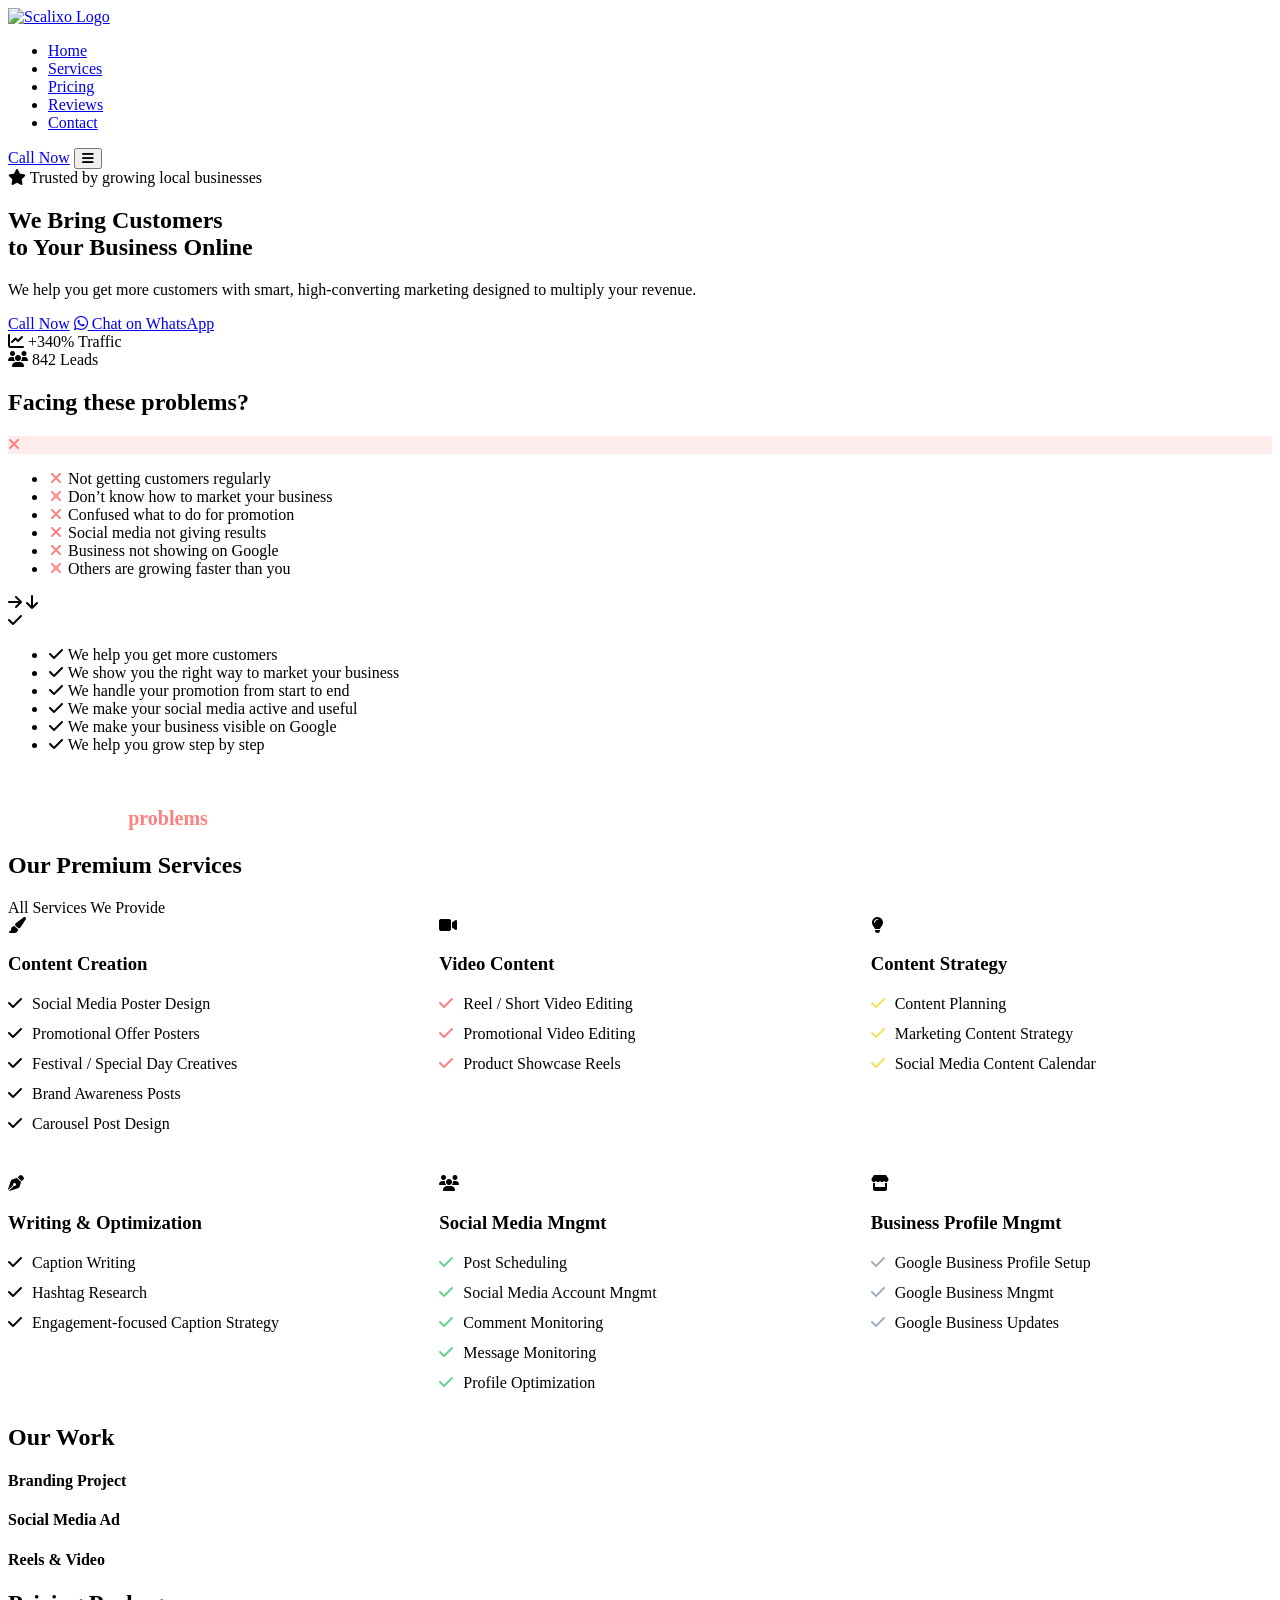
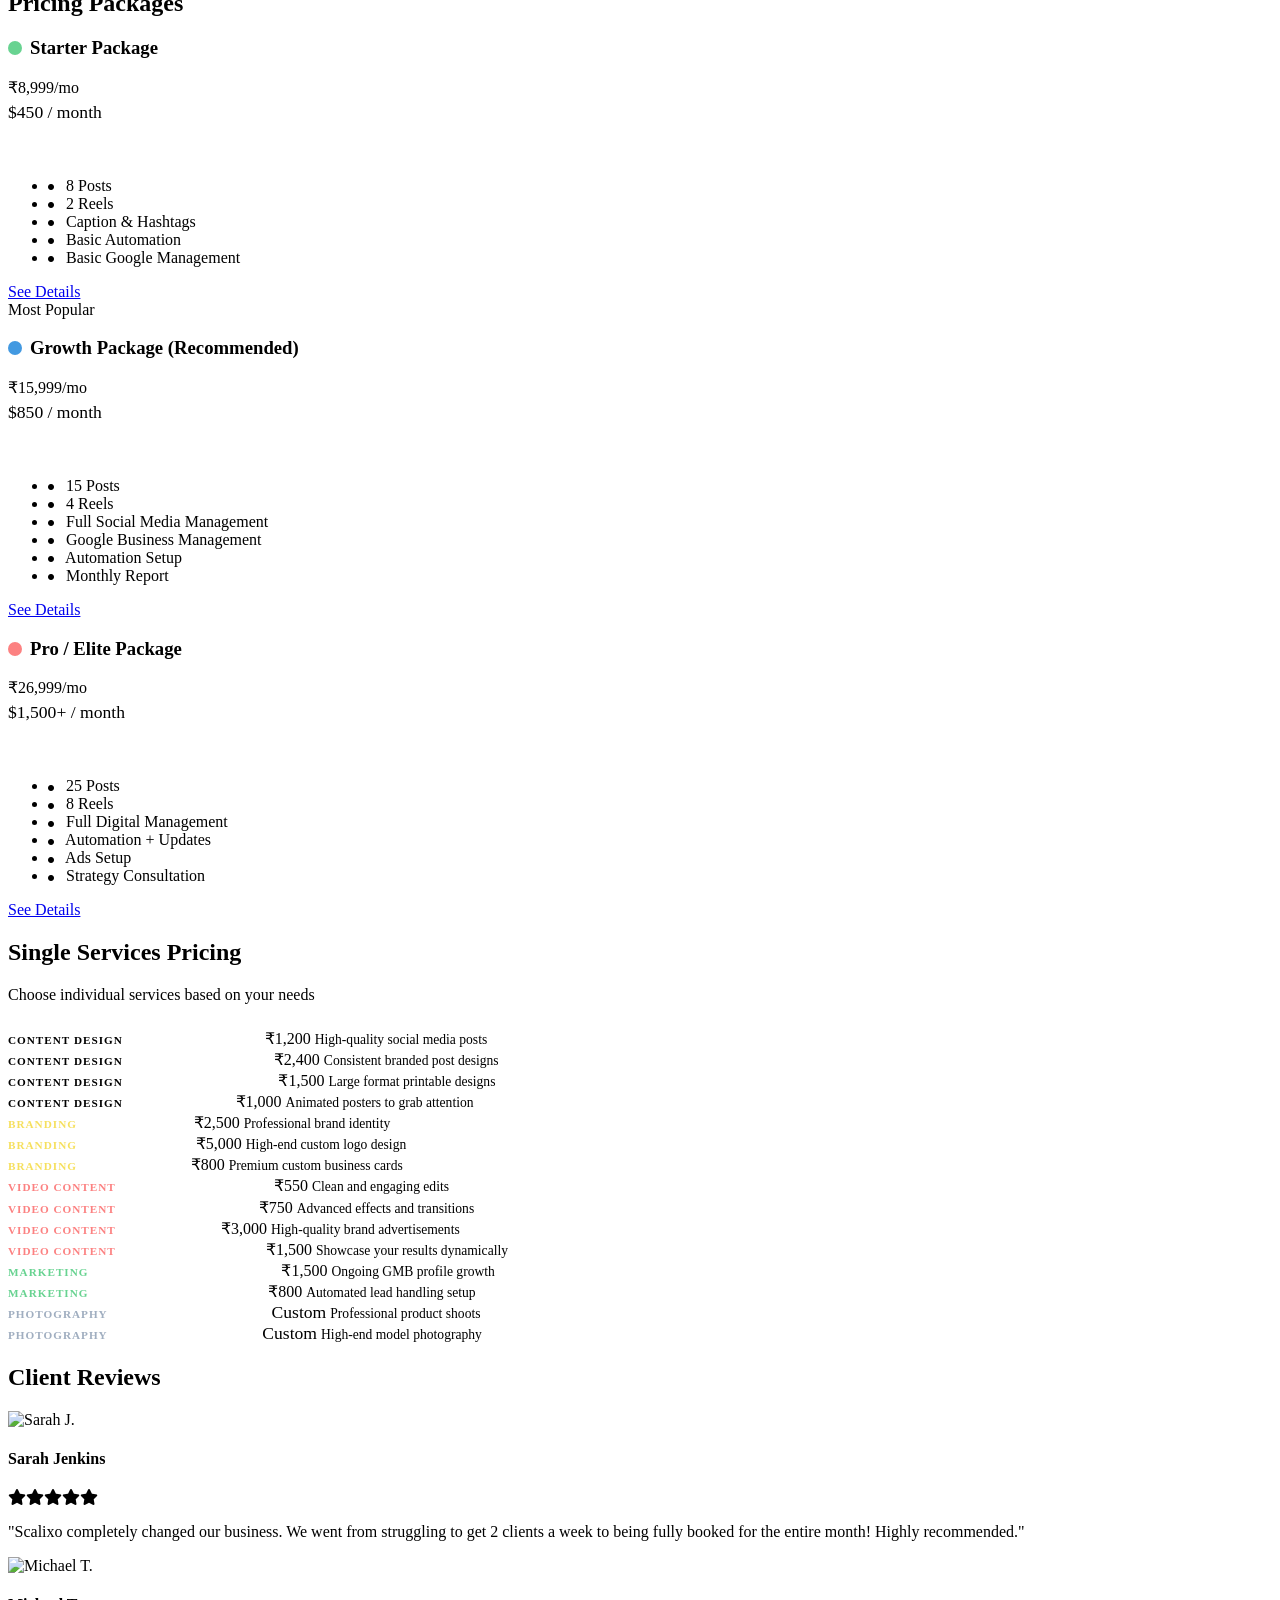
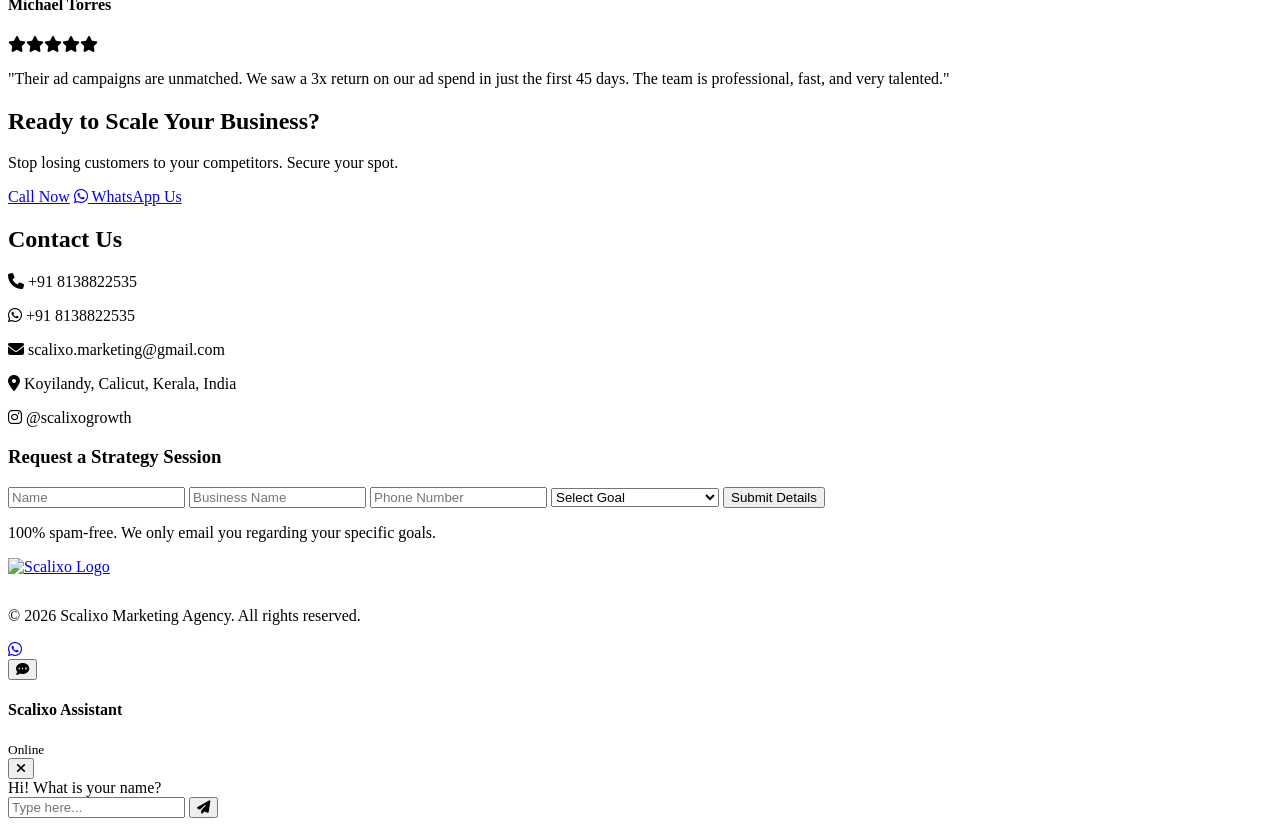
==== index.html @ 176a1658 "Update print statement from 'Hello' to 'Goodbye'" ====
<!DOCTYPE html>
<html lang="en">
<head>
    <meta charset="UTF-8">
    <meta name="viewport" content="width=device-width, initial-scale=1.0">
    <title>Scalixo Marketing | Premium Digital Marketing Agency</title>
    <meta name="description" content="We bring customers to your business online.">
    <link rel="stylesheet" href="style.css">
    <link href="https://fonts.googleapis.com/css2?family=Plus+Jakarta+Sans:wght@300;400;500;600;700;800&display=swap" rel="stylesheet">
    <link rel="stylesheet" href="https://cdnjs.cloudflare.com/ajax/libs/font-awesome/6.4.0/css/all.min.css">
</head>
<body>
    <div class="bg-glow anim-glow top-left"></div>
    <div class="bg-glow anim-glow bottom-right"></div>

    <header class="navbar" id="navbar">
        <div class="container nav-container">
            <a href="#" class="logo"><img src="1Untitled_design-removebg-preview.png" alt="Scalixo Logo" style="height:35px;"></a>
            <ul class="nav-links">
                <li><a href="#home">Home</a></li>
                <li><a href="#services">Services</a></li>
                <li><a href="pricing.html">Pricing</a></li>
                <li><a href="#reviews">Reviews</a></li>
                <li><a href="#contact">Contact</a></li>
            </ul>
            <div class="nav-right">
                <a href="tel:+918138822535" class="btn btn-primary desktop-only">Call Now</a>
                <button class="mobile-menu-toggle" id="mobile-menu-btn"><i class="fas fa-bars"></i></button>
            </div>
        </div>
    </header>

    <main>
        <section id="home" class="hero section">
            <div class="container hero-grid">
                <div class="hero-content reveal fade-up">
                    <div class="trust-badge"><i class="fas fa-star badge-icon"></i> <span>Trusted by growing local businesses</span></div>
                    <h1>We Bring Customers<br>to Your Business Online</h1>
                    <p class="subtitle">We help you get more customers with smart, high-converting marketing designed to multiply your revenue.</p>
                    <div class="hero-cta">
                        <a href="tel:+918138822535" class="btn btn-primary btn-lg">Call Now</a>
                        <a href="https://wa.me/918138822535" target="_blank" class="btn btn-outline btn-lg w-btn"><i class="fab fa-whatsapp"></i> Chat on WhatsApp</a>
                    </div>
                </div>
                <div class="hero-visual reveal fade-up delay-1">
                    <div class="glass-card macbook-mockup floating-smooth">
                        <div class="mockup-header">
                            <span class="dot red"></span><span class="dot yellow"></span><span class="dot green"></span>
                        </div>
                        <div class="mockup-body">
                            <div class="chart-bars">
                                <div class="bar h-30"></div><div class="bar h-50"></div>
                                <div class="bar h-70"></div><div class="bar h-100 highlight"></div>
                            </div>
                            <div class="stats-row">
                                <div class="stat"><i class="fas fa-chart-line icon-accent"></i> <span>+340% Traffic</span></div>
                                <div class="stat"><i class="fas fa-users icon-primary"></i> <span>842 Leads</span></div>
                            </div>
                        </div>
                    </div>
                </div>
            </div>
        </section>

        <section id="problem-solution" class="section">
            <div class="container">
                <div class="section-header center reveal fade-up">
                    <h2>Facing these problems?</h2>
                </div>
                <div class="ps-grid">
                    <div class="glass-card problem-card reveal fade-left">
                        <div class="card-icon" style="color: #FC8181; background: rgba(252, 129, 129, 0.15);"><i class="fas fa-times"></i></div>
                        <ul class="check-list">
                            <li><i class="fas fa-times" style="color: #FC8181; width: 16px; text-align: center;"></i> Not getting customers regularly</li>
                            <li><i class="fas fa-times" style="color: #FC8181; width: 16px; text-align: center;"></i> Don’t know how to market your business</li>
                            <li><i class="fas fa-times" style="color: #FC8181; width: 16px; text-align: center;"></i> Confused what to do for promotion</li>
                            <li><i class="fas fa-times" style="color: #FC8181; width: 16px; text-align: center;"></i> Social media not giving results</li>
                            <li><i class="fas fa-times" style="color: #FC8181; width: 16px; text-align: center;"></i> Business not showing on Google</li>
                            <li><i class="fas fa-times" style="color: #FC8181; width: 16px; text-align: center;"></i> Others are growing faster than you</li>
                        </ul>
                    </div>
                    <div class="ps-arrow reveal fade-up delay-1">
                        <i class="fas fa-arrow-right desktop-arrow"></i>
                        <i class="fas fa-arrow-down mobile-arrow hidden"></i>
                    </div>
                    <div class="glass-card solution-card reveal fade-right delay-2 highlight-card">
                        <div class="card-icon green-icon"><i class="fas fa-check"></i></div>
                        <ul class="check-list">
                            <li><i class="fas fa-check" style="color: var(--accent); width: 16px; text-align: center;"></i> We help you get more customers</li>
                            <li><i class="fas fa-check" style="color: var(--accent); width: 16px; text-align: center;"></i> We show you the right way to market your business</li>
                            <li><i class="fas fa-check" style="color: var(--accent); width: 16px; text-align: center;"></i> We handle your promotion from start to end</li>
                            <li><i class="fas fa-check" style="color: var(--accent); width: 16px; text-align: center;"></i> We make your social media active and useful</li>
                            <li><i class="fas fa-check" style="color: var(--accent); width: 16px; text-align: center;"></i> We make your business visible on Google</li>
                            <li><i class="fas fa-check" style="color: var(--accent); width: 16px; text-align: center;"></i> We help you grow step by step</li>
                        </ul>
                    </div>
                </div>
                <div class="ps-footer center reveal fade-up delay-3" style="margin-top: 50px;">
                    <p style="font-size: 1.25rem; font-weight: 700; color: #FFFFFF; line-height: 1.4;">We turn your <span style="color: #FC8181;">problems</span> into real <span style="color: var(--accent);">business growth</span>.</p>
                </div>
            </div>
        </section>

        <section id="services" class="section bg-alt">
            <div class="container">
                <div class="section-header center reveal fade-up">
                    <h2>Our Premium Services</h2>
                    <p class="subtitle" style="margin: 0 auto; margin-top: 10px;">All Services We Provide</p>
                </div>
                <div class="services-grid" style="display: grid; grid-template-columns: repeat(auto-fit, minmax(300px, 1fr)); gap: 30px;">
                    <!-- Content Creation -->
                    <div class="service-card glass-card reveal fade-up hover-lift delay-1">
                        <div class="s-icon"><i class="fas fa-paint-brush"></i></div>
                        <h3 style="margin-bottom: 20px;">Content Creation</h3>
                        <ul style="list-style: none; padding: 0; margin: 0; color: var(--text-muted); text-align: left;">
                            <li style="margin-bottom: 12px;"><i class="fas fa-check" style="color: var(--accent); margin-right: 10px;"></i>Social Media Poster Design</li>
                            <li style="margin-bottom: 12px;"><i class="fas fa-check" style="color: var(--accent); margin-right: 10px;"></i>Promotional Offer Posters</li>
                            <li style="margin-bottom: 12px;"><i class="fas fa-check" style="color: var(--accent); margin-right: 10px;"></i>Festival / Special Day Creatives</li>
                            <li style="margin-bottom: 12px;"><i class="fas fa-check" style="color: var(--accent); margin-right: 10px;"></i>Brand Awareness Posts</li>
                            <li style="margin-bottom: 12px;"><i class="fas fa-check" style="color: var(--accent); margin-right: 10px;"></i>Carousel Post Design</li>
                        </ul>
                    </div>
                    
                    <!-- Video Content -->
                    <div class="service-card glass-card reveal fade-up hover-lift delay-2">
                        <div class="s-icon"><i class="fas fa-video"></i></div>
                        <h3 style="margin-bottom: 20px;">Video Content</h3>
                        <ul style="list-style: none; padding: 0; margin: 0; color: var(--text-muted); text-align: left;">
                            <li style="margin-bottom: 12px;"><i class="fas fa-check" style="color: #FC8181; margin-right: 10px;"></i>Reel / Short Video Editing</li>
                            <li style="margin-bottom: 12px;"><i class="fas fa-check" style="color: #FC8181; margin-right: 10px;"></i>Promotional Video Editing</li>
                            <li style="margin-bottom: 12px;"><i class="fas fa-check" style="color: #FC8181; margin-right: 10px;"></i>Product Showcase Reels</li>
                        </ul>
                    </div>

                    <!-- Content Strategy -->
                    <div class="service-card glass-card reveal fade-up hover-lift delay-3">
                        <div class="s-icon"><i class="fas fa-lightbulb"></i></div>
                        <h3 style="margin-bottom: 20px;">Content Strategy</h3>
                        <ul style="list-style: none; padding: 0; margin: 0; color: var(--text-muted); text-align: left;">
                            <li style="margin-bottom: 12px;"><i class="fas fa-check" style="color: #F6E05E; margin-right: 10px;"></i>Content Planning</li>
                            <li style="margin-bottom: 12px;"><i class="fas fa-check" style="color: #F6E05E; margin-right: 10px;"></i>Marketing Content Strategy</li>
                            <li style="margin-bottom: 12px;"><i class="fas fa-check" style="color: #F6E05E; margin-right: 10px;"></i>Social Media Content Calendar</li>
                        </ul>
                    </div>

                    <!-- Writing & Optimization -->
                    <div class="service-card glass-card reveal fade-up hover-lift delay-1">
                        <div class="s-icon"><i class="fas fa-pen-nib"></i></div>
                        <h3 style="margin-bottom: 20px;">Writing & Optimization</h3>
                        <ul style="list-style: none; padding: 0; margin: 0; color: var(--text-muted); text-align: left;">
                            <li style="margin-bottom: 12px;"><i class="fas fa-check" style="color: var(--primary); margin-right: 10px;"></i>Caption Writing</li>
                            <li style="margin-bottom: 12px;"><i class="fas fa-check" style="color: var(--primary); margin-right: 10px;"></i>Hashtag Research</li>
                            <li style="margin-bottom: 12px;"><i class="fas fa-check" style="color: var(--primary); margin-right: 10px;"></i>Engagement-focused Caption Strategy</li>
                        </ul>
                    </div>

                    <!-- Social Media Management -->
                    <div class="service-card glass-card reveal fade-up hover-lift delay-2">
                        <div class="s-icon"><i class="fas fa-users"></i></div>
                        <h3 style="margin-bottom: 20px;">Social Media Mngmt</h3>
                        <ul style="list-style: none; padding: 0; margin: 0; color: var(--text-muted); text-align: left;">
                            <li style="margin-bottom: 12px;"><i class="fas fa-check" style="color: #68D391; margin-right: 10px;"></i>Post Scheduling</li>
                            <li style="margin-bottom: 12px;"><i class="fas fa-check" style="color: #68D391; margin-right: 10px;"></i>Social Media Account Mngmt</li>
                            <li style="margin-bottom: 12px;"><i class="fas fa-check" style="color: #68D391; margin-right: 10px;"></i>Comment Monitoring</li>
                            <li style="margin-bottom: 12px;"><i class="fas fa-check" style="color: #68D391; margin-right: 10px;"></i>Message Monitoring</li>
                            <li style="margin-bottom: 12px;"><i class="fas fa-check" style="color: #68D391; margin-right: 10px;"></i>Profile Optimization</li>
                        </ul>
                    </div>

                    <!-- Business Profile Management -->
                    <div class="service-card glass-card reveal fade-up hover-lift delay-3">
                        <div class="s-icon"><i class="fas fa-store"></i></div>
                        <h3 style="margin-bottom: 20px;">Business Profile Mngmt</h3>
                        <ul style="list-style: none; padding: 0; margin: 0; color: var(--text-muted); text-align: left;">
                            <li style="margin-bottom: 12px;"><i class="fas fa-check" style="color: #A0AEC0; margin-right: 10px;"></i>Google Business Profile Setup</li>
                            <li style="margin-bottom: 12px;"><i class="fas fa-check" style="color: #A0AEC0; margin-right: 10px;"></i>Google Business Mngmt</li>
                            <li style="margin-bottom: 12px;"><i class="fas fa-check" style="color: #A0AEC0; margin-right: 10px;"></i>Google Business Updates</li>
                        </ul>
                    </div>
                </div>
            </div>
        </section>

        <!-- PORTFOLIO / OUR WORK -->
        <section id="portfolio" class="section">
            <div class="container">
                <div class="section-header center reveal fade-in">
                    <h2>Our Work</h2>
                </div>
                <div class="portfolio-grid">
                    <div class="p-item glass-card reveal hover-zoom"><div class="p-img i1"></div><h4>Branding Project</h4></div>
                    <div class="p-item glass-card reveal hover-zoom delay-1"><div class="p-img i2"></div><h4>Social Media Ad</h4></div>
                    <div class="p-item glass-card reveal hover-zoom delay-2"><div class="p-img i3"></div><h4>Reels & Video</h4></div>
                </div>
            </div>
        </section>

        <section id="pricing" class="section bg-alt">
            <div class="container">
                <div class="section-header center reveal fade-up"><h2>Pricing Packages</h2></div>
                <div class="pricing-grid">
                    <div class="pricing-card glass-card hover-lift reveal fade-up delay-1">
                        <h3 style="display: flex; align-items: center;"><span style="display: inline-block; width: 14px; height: 14px; border-radius: 50%; background: #68D391; margin-right: 8px;"></span> Starter Package</h3>
                        <div class="price" style="margin-bottom: 5px;">₹8,999<span>/mo</span></div>
                        <div style="color:var(--text-muted); font-size:1.1rem; margin-bottom:20px;">$450 / month</div>
                        <div style="color: white; margin-bottom: 15px; font-weight: 500;">Includes:</div>
                        <ul class="features">
                            <li><i class="fas fa-circle" style="font-size: 6px; color: var(--accent); vertical-align: middle; margin-right: 8px;"></i> 8 Posts</li>
                            <li><i class="fas fa-circle" style="font-size: 6px; color: var(--accent); vertical-align: middle; margin-right: 8px;"></i> 2 Reels</li>
                            <li><i class="fas fa-circle" style="font-size: 6px; color: var(--accent); vertical-align: middle; margin-right: 8px;"></i> Caption & Hashtags</li>
                            <li><i class="fas fa-circle" style="font-size: 6px; color: var(--accent); vertical-align: middle; margin-right: 8px;"></i> Basic Automation</li>
                            <li><i class="fas fa-circle" style="font-size: 6px; color: var(--accent); vertical-align: middle; margin-right: 8px;"></i> Basic Google Management</li>
                        </ul>
                        <a href="pricing.html" class="btn btn-outline full-width">See Details</a>
                    </div>
                    <div class="pricing-card glass-card popular hover-scale reveal fade-up delay-2">
                        <div class="badge">Most Popular</div>
                        <h3 style="display: flex; align-items: center;"><span style="display: inline-block; width: 14px; height: 14px; border-radius: 50%; background: #4299E1; margin-right: 8px;"></span> Growth Package (Recommended)</h3>
                        <div class="price" style="margin-bottom: 5px;">₹15,999<span>/mo</span></div>
                        <div style="color:var(--text-muted); font-size:1.1rem; margin-bottom:20px;">$850 / month</div>
                        <div style="color: white; margin-bottom: 15px; font-weight: 500;">Includes:</div>
                        <ul class="features">
                            <li><i class="fas fa-circle" style="font-size: 6px; color: var(--accent); vertical-align: middle; margin-right: 8px;"></i> 15 Posts</li>
                            <li><i class="fas fa-circle" style="font-size: 6px; color: var(--accent); vertical-align: middle; margin-right: 8px;"></i> 4 Reels</li>
                            <li><i class="fas fa-circle" style="font-size: 6px; color: var(--accent); vertical-align: middle; margin-right: 8px;"></i> Full Social Media Management</li>
                            <li><i class="fas fa-circle" style="font-size: 6px; color: var(--accent); vertical-align: middle; margin-right: 8px;"></i> Google Business Management</li>
                            <li><i class="fas fa-circle" style="font-size: 6px; color: var(--accent); vertical-align: middle; margin-right: 8px;"></i> Automation Setup</li>
                            <li><i class="fas fa-circle" style="font-size: 6px; color: var(--accent); vertical-align: middle; margin-right: 8px;"></i> Monthly Report</li>
                        </ul>
                        <a href="pricing.html" class="btn btn-primary full-width">See Details</a>
                    </div>
                    <div class="pricing-card glass-card hover-lift reveal fade-up delay-3">
                        <h3 style="display: flex; align-items: center;"><span style="display: inline-block; width: 14px; height: 14px; border-radius: 50%; background: #FC8181; margin-right: 8px;"></span> Pro / Elite Package</h3>
                        <div class="price" style="margin-bottom: 5px;">₹26,999<span>/mo</span></div>
                        <div style="color:var(--text-muted); font-size:1.1rem; margin-bottom:20px;">$1,500+ / month</div>
                        <div style="color: white; margin-bottom: 15px; font-weight: 500;">Includes:</div>
                        <ul class="features">
                            <li><i class="fas fa-circle" style="font-size: 6px; color: var(--accent); vertical-align: middle; margin-right: 8px;"></i> 25 Posts</li>
                            <li><i class="fas fa-circle" style="font-size: 6px; color: var(--accent); vertical-align: middle; margin-right: 8px;"></i> 8 Reels</li>
                            <li><i class="fas fa-circle" style="font-size: 6px; color: var(--accent); vertical-align: middle; margin-right: 8px;"></i> Full Digital Management</li>
                            <li><i class="fas fa-circle" style="font-size: 6px; color: var(--accent); vertical-align: middle; margin-right: 8px;"></i> Automation + Updates</li>
                            <li><i class="fas fa-circle" style="font-size: 6px; color: var(--accent); vertical-align: middle; margin-right: 8px;"></i> Ads Setup</li>
                            <li><i class="fas fa-circle" style="font-size: 6px; color: var(--accent); vertical-align: middle; margin-right: 8px;"></i> Strategy Consultation</li>
                        </ul>
                        <a href="pricing.html" class="btn btn-outline full-width">See Details</a>
                    </div>
                </div>

                <!-- HORIZONTAL SCROLLABLE PRICING BAR (Single Services) -->
                <div class="horizontal-pricing-wrap reveal fade-up delay-4">
                    <div class="section-header center" style="margin-bottom: 24px;">
                        <h2>Single Services Pricing</h2>
                        <p class="subtitle" style="margin: 0 auto;">Choose individual services based on your needs</p>
                    </div>
                    <div class="pricing-scroll-container">
                        <!-- CONTENT DESIGN -->
                        <div class="single-service glass-card hover-lift" style="min-width: 240px; text-decoration:none;">
                            <span style="font-size: 0.7rem; font-weight: 800; color: var(--accent); text-transform: uppercase; letter-spacing: 1px;">Content Design</span>
                            <span class="ss-title" style="color: white; font-size: 1.15rem; margin-top: 4px;">5 Creative Posters</span>
                            <span class="ss-price" style="color: var(--primary);">₹1,200</span>
                            <span style="font-size: 0.85rem; color: var(--text-muted); margin-top: auto; padding-top: 12px; line-height: 1.4;">High-quality social media posts</span>
                        </div>
                        <div class="single-service glass-card hover-lift" style="min-width: 240px; text-decoration:none;">
                            <span style="font-size: 0.7rem; font-weight: 800; color: var(--accent); text-transform: uppercase; letter-spacing: 1px;">Content Design</span>
                            <span class="ss-title" style="color: white; font-size: 1.15rem; margin-top: 4px;">10 Creative Posters</span>
                            <span class="ss-price" style="color: var(--primary);">₹2,400</span>
                            <span style="font-size: 0.85rem; color: var(--text-muted); margin-top: auto; padding-top: 12px; line-height: 1.4;">Consistent branded post designs</span>
                        </div>
                        <div class="single-service glass-card hover-lift" style="min-width: 240px; text-decoration:none;">
                            <span style="font-size: 0.7rem; font-weight: 800; color: var(--accent); text-transform: uppercase; letter-spacing: 1px;">Content Design</span>
                            <span class="ss-title" style="color: white; font-size: 1.15rem; margin-top: 4px;">Banner/Flex Design</span>
                            <span class="ss-price" style="color: var(--primary);">₹1,500</span>
                            <span style="font-size: 0.85rem; color: var(--text-muted); margin-top: auto; padding-top: 12px; line-height: 1.4;">Large format printable designs</span>
                        </div>
                        <div class="single-service glass-card hover-lift" style="min-width: 240px; text-decoration:none;">
                            <span style="font-size: 0.7rem; font-weight: 800; color: var(--accent); text-transform: uppercase; letter-spacing: 1px;">Content Design</span>
                            <span class="ss-title" style="color: white; font-size: 1.15rem; margin-top: 4px;">Motion Poster</span>
                            <span class="ss-price" style="color: var(--primary);">₹1,000</span>
                            <span style="font-size: 0.85rem; color: var(--text-muted); margin-top: auto; padding-top: 12px; line-height: 1.4;">Animated posters to grab attention</span>
                        </div>

                        <!-- BRANDING -->
                        <div class="single-service glass-card hover-lift" style="min-width: 240px; text-decoration:none;">
                            <span style="font-size: 0.7rem; font-weight: 800; color: #F6E05E; text-transform: uppercase; letter-spacing: 1px;">Branding</span>
                            <span class="ss-title" style="color: white; font-size: 1.15rem; margin-top: 4px;">Standard Logo</span>
                            <span class="ss-price" style="color: var(--primary);">₹2,500</span>
                            <span style="font-size: 0.85rem; color: var(--text-muted); margin-top: auto; padding-top: 12px; line-height: 1.4;">Professional brand identity</span>
                        </div>
                        <div class="single-service glass-card hover-lift" style="min-width: 240px; text-decoration:none;">
                            <span style="font-size: 0.7rem; font-weight: 800; color: #F6E05E; text-transform: uppercase; letter-spacing: 1px;">Branding</span>
                            <span class="ss-title" style="color: white; font-size: 1.15rem; margin-top: 4px;">Premium Logo</span>
                            <span class="ss-price" style="color: var(--primary);">₹5,000</span>
                            <span style="font-size: 0.85rem; color: var(--text-muted); margin-top: auto; padding-top: 12px; line-height: 1.4;">High-end custom logo design</span>
                        </div>
                        <div class="single-service glass-card hover-lift" style="min-width: 240px; text-decoration:none;">
                            <span style="font-size: 0.7rem; font-weight: 800; color: #F6E05E; text-transform: uppercase; letter-spacing: 1px;">Branding</span>
                            <span class="ss-title" style="color: white; font-size: 1.15rem; margin-top: 4px;">Business Card</span>
                            <span class="ss-price" style="color: var(--primary);">₹800</span>
                            <span style="font-size: 0.85rem; color: var(--text-muted); margin-top: auto; padding-top: 12px; line-height: 1.4;">Premium custom business cards</span>
                        </div>

                        <!-- VIDEO CONTENT -->
                        <div class="single-service glass-card hover-lift" style="min-width: 240px; text-decoration:none;">
                            <span style="font-size: 0.7rem; font-weight: 800; color: #FC8181; text-transform: uppercase; letter-spacing: 1px;">Video Content</span>
                            <span class="ss-title" style="color: white; font-size: 1.15rem; margin-top: 4px;">Reel Editing (Basic)</span>
                            <span class="ss-price" style="color: var(--primary);">₹550</span>
                            <span style="font-size: 0.85rem; color: var(--text-muted); margin-top: auto; padding-top: 12px; line-height: 1.4;">Clean and engaging edits</span>
                        </div>
                        <div class="single-service glass-card hover-lift" style="min-width: 240px; text-decoration:none;">
                            <span style="font-size: 0.7rem; font-weight: 800; color: #FC8181; text-transform: uppercase; letter-spacing: 1px;">Video Content</span>
                            <span class="ss-title" style="color: white; font-size: 1.15rem; margin-top: 4px;">Reel Editing (Pro)</span>
                            <span class="ss-price" style="color: var(--primary);">₹750</span>
                            <span style="font-size: 0.85rem; color: var(--text-muted); margin-top: auto; padding-top: 12px; line-height: 1.4;">Advanced effects and transitions</span>
                        </div>
                        <div class="single-service glass-card hover-lift" style="min-width: 240px; text-decoration:none;">
                            <span style="font-size: 0.7rem; font-weight: 800; color: #FC8181; text-transform: uppercase; letter-spacing: 1px;">Video Content</span>
                            <span class="ss-title" style="color: white; font-size: 1.15rem; margin-top: 4px;">Promo Video</span>
                            <span class="ss-price" style="color: var(--primary);">₹3,000</span>
                            <span style="font-size: 0.85rem; color: var(--text-muted); margin-top: auto; padding-top: 12px; line-height: 1.4;">High-quality brand advertisements</span>
                        </div>
                        <div class="single-service glass-card hover-lift" style="min-width: 240px; text-decoration:none;">
                            <span style="font-size: 0.7rem; font-weight: 800; color: #FC8181; text-transform: uppercase; letter-spacing: 1px;">Video Content</span>
                            <span class="ss-title" style="color: white; font-size: 1.15rem; margin-top: 4px;">Before/After Video</span>
                            <span class="ss-price" style="color: var(--primary);">₹1,500</span>
                            <span style="font-size: 0.85rem; color: var(--text-muted); margin-top: auto; padding-top: 12px; line-height: 1.4;">Showcase your results dynamically</span>
                        </div>

                        <!-- MARKETING & AUTOMATION -->
                        <div class="single-service glass-card hover-lift" style="min-width: 240px; text-decoration:none;">
                            <span style="font-size: 0.7rem; font-weight: 800; color: #68D391; text-transform: uppercase; letter-spacing: 1px;">Marketing</span>
                            <span class="ss-title" style="color: white; font-size: 1.15rem; margin-top: 4px;">Google Biz Management</span>
                            <span class="ss-price" style="color: var(--primary);">₹1,500</span>
                            <span style="font-size: 0.85rem; color: var(--text-muted); margin-top: auto; padding-top: 12px; line-height: 1.4;">Ongoing GMB profile growth</span>
                        </div>
                        <div class="single-service glass-card hover-lift" style="min-width: 240px; text-decoration:none;">
                            <span style="font-size: 0.7rem; font-weight: 800; color: #68D391; text-transform: uppercase; letter-spacing: 1px;">Marketing</span>
                            <span class="ss-title" style="color: white; font-size: 1.15rem; margin-top: 4px;">Basic Chat Automation</span>
                            <span class="ss-price" style="color: var(--primary);">₹800</span>
                            <span style="font-size: 0.85rem; color: var(--text-muted); margin-top: auto; padding-top: 12px; line-height: 1.4;">Automated lead handling setup</span>
                        </div>

                        <!-- PHOTOGRAPHY -->
                        <div class="single-service glass-card hover-lift" style="min-width: 240px; text-decoration:none;">
                            <span style="font-size: 0.7rem; font-weight: 800; color: #A0AEC0; text-transform: uppercase; letter-spacing: 1px;">Photography</span>
                            <span class="ss-title" style="color: white; font-size: 1.15rem; margin-top: 4px;">Product Photography</span>
                            <span class="ss-price" style="color: var(--primary); font-size: 1.1rem;">Custom</span>
                            <span style="font-size: 0.85rem; color: var(--text-muted); margin-top: auto; padding-top: 12px; line-height: 1.4;">Professional product shoots</span>
                        </div>
                        <div class="single-service glass-card hover-lift" style="min-width: 240px; text-decoration:none;">
                            <span style="font-size: 0.7rem; font-weight: 800; color: #A0AEC0; text-transform: uppercase; letter-spacing: 1px;">Photography</span>
                            <span class="ss-title" style="color: white; font-size: 1.15rem; margin-top: 4px;">Model Photography</span>
                            <span class="ss-price" style="color: var(--primary); font-size: 1.1rem;">Custom</span>
                            <span style="font-size: 0.85rem; color: var(--text-muted); margin-top: auto; padding-top: 12px; line-height: 1.4;">High-end model photography</span>
                        </div>
                    </div>
                </div>
            </div>
        </section>

        <!-- RENAMED TO CLIENT REVIEWS -->
        <section id="reviews" class="section">
            <div class="container">
                <div class="section-header center reveal fade-up"><h2>Client Reviews</h2></div>
                <div class="test-grid">
                    <div class="glass-card reveal fade-up delay-1">
                        <div class="review-header">
                            <img src="https://i.pravatar.cc/150?img=47" alt="Sarah J." class="client-avatar">
                            <div class="client-info">
                                <h4>Sarah Jenkins</h4>
                                <div class="stars"><i class="fas fa-star"></i><i class="fas fa-star"></i><i class="fas fa-star"></i><i class="fas fa-star"></i><i class="fas fa-star"></i></div>
                            </div>
                        </div>
                        <p class="quote">"Scalixo completely changed our business. We went from struggling to get 2 clients a week to being fully booked for the entire month! Highly recommended."</p>
                    </div>
                    <div class="glass-card reveal fade-up delay-2">
                        <div class="review-header">
                            <img src="https://i.pravatar.cc/150?img=11" alt="Michael T." class="client-avatar">
                            <div class="client-info">
                                <h4>Michael Torres</h4>
                                <div class="stars"><i class="fas fa-star"></i><i class="fas fa-star"></i><i class="fas fa-star"></i><i class="fas fa-star"></i><i class="fas fa-star"></i></div>
                            </div>
                        </div>
                        <p class="quote">"Their ad campaigns are unmatched. We saw a 3x return on our ad spend in just the first 45 days. The team is professional, fast, and very talented."</p>
                    </div>
                </div>
            </div>
        </section>

        <section class="section">
            <div class="container">
                <div class="cta-box glass-card reveal">
                    <h2>Ready to Scale Your Business?</h2>
                    <p>Stop losing customers to your competitors. Secure your spot.</p>
                    <div class="hero-cta">
                        <a href="tel:+918138822535" class="btn btn-primary btn-lg glow-soft">Call Now</a>
                        <a href="https://wa.me/918138822535" target="_blank" class="btn btn-outline btn-lg w-btn"><i class="fab fa-whatsapp"></i> WhatsApp Us</a>
                    </div>
                </div>
            </div>
        </section>

        <section id="contact" class="section bg-alt">
            <div class="container contact-wrapper reveal fade-up">
                <div class="contact-info">
                    <h2>Contact Us</h2>
                    <p><i class="fas fa-phone"></i> +91 8138822535</p>
                    <p><i class="fab fa-whatsapp"></i> <a href="https://wa.me/918138822535" target="_blank" style="color:var(--text-main); text-decoration:none;">+91 8138822535</a></p>
                    <p><i class="fas fa-envelope"></i> scalixo.marketing@gmail.com</p>
                    <p><i class="fas fa-map-marker-alt"></i> Koyilandy, Calicut, Kerala, India</p>
                    <p><i class="fab fa-instagram"></i> <a href="https://instagram.com/scalixogrowth" target="_blank" style="color:var(--text-main); text-decoration:none;">@scalixogrowth</a></p>
                </div>
                <form class="glass-card contact-form" id="contactForm">
                    <h3>Request a Strategy Session</h3>
                    <input type="text" placeholder="Name" required>
                    <input type="text" placeholder="Business Name" required>
                    <input type="tel" placeholder="Phone Number" required>
                    <select required>
                        <option value="">Select Goal</option>
                        <option value="leads">More Leads</option>
                        <option value="social">Social Media Growth</option>
                        <option value="feedback">Leave Feedback/Review</option>
                    </select>
                    <button type="submit" class="btn btn-primary full-width">Submit Details</button>
                    <p class="msg-note">100% spam-free. We only email you regarding your specific goals.</p>
                </form>
            </div>
        </section>
    </main>

    <footer class="footer">
        <div class="container">
            <a href="#" class="logo" style="display:inline-block; margin-bottom:15px;"><img src="1Untitled_design-removebg-preview.png" alt="Scalixo Logo" style="height:40px;"></a>
            <p>&copy; 2026 Scalixo Marketing Agency. All rights reserved.</p>
        </div>
    </footer>

    <!-- FLOATING WA -->
    <a href="https://wa.me/918138822535" target="_blank" class="floating-wa hover-lift"><i class="fab fa-whatsapp"></i></a>

    <!-- PREMIUM CONVERSATIONAL CHATBOT -->
    <div class="chatbot-container" id="chatbot">
        <button class="chat-toggle" id="chatToggle"><i class="fas fa-comment-dots"></i></button>
        <div class="chat-window glass-card hidden" id="chatWindow">
            <div class="chat-header">
                <div><h4>Scalixo Assistant</h4><small><span class="dot green"></span> Online</small></div>
                <button id="chatClose"><i class="fas fa-times"></i></button>
            </div>
            <div class="chat-body" id="chatBody">
                <div class="msg bot" id="bot-initial-msg">Hi! What is your name?</div>
            </div>
            <div class="chat-input-area" id="chatInputArea">
                <input type="text" id="chatInput" placeholder="Type here..." autocomplete="off">
                <button class="btn btn-primary btn-icon" id="chatSend"><i class="fas fa-paper-plane"></i></button>
            </div>
            <div class="chat-options-area" id="chatOptionsArea" style="display:none;">
                 <!-- Options injected by JS -->
            </div>
        </div>
    </div>

    <script src="main.js"></script>
</body>
</html>
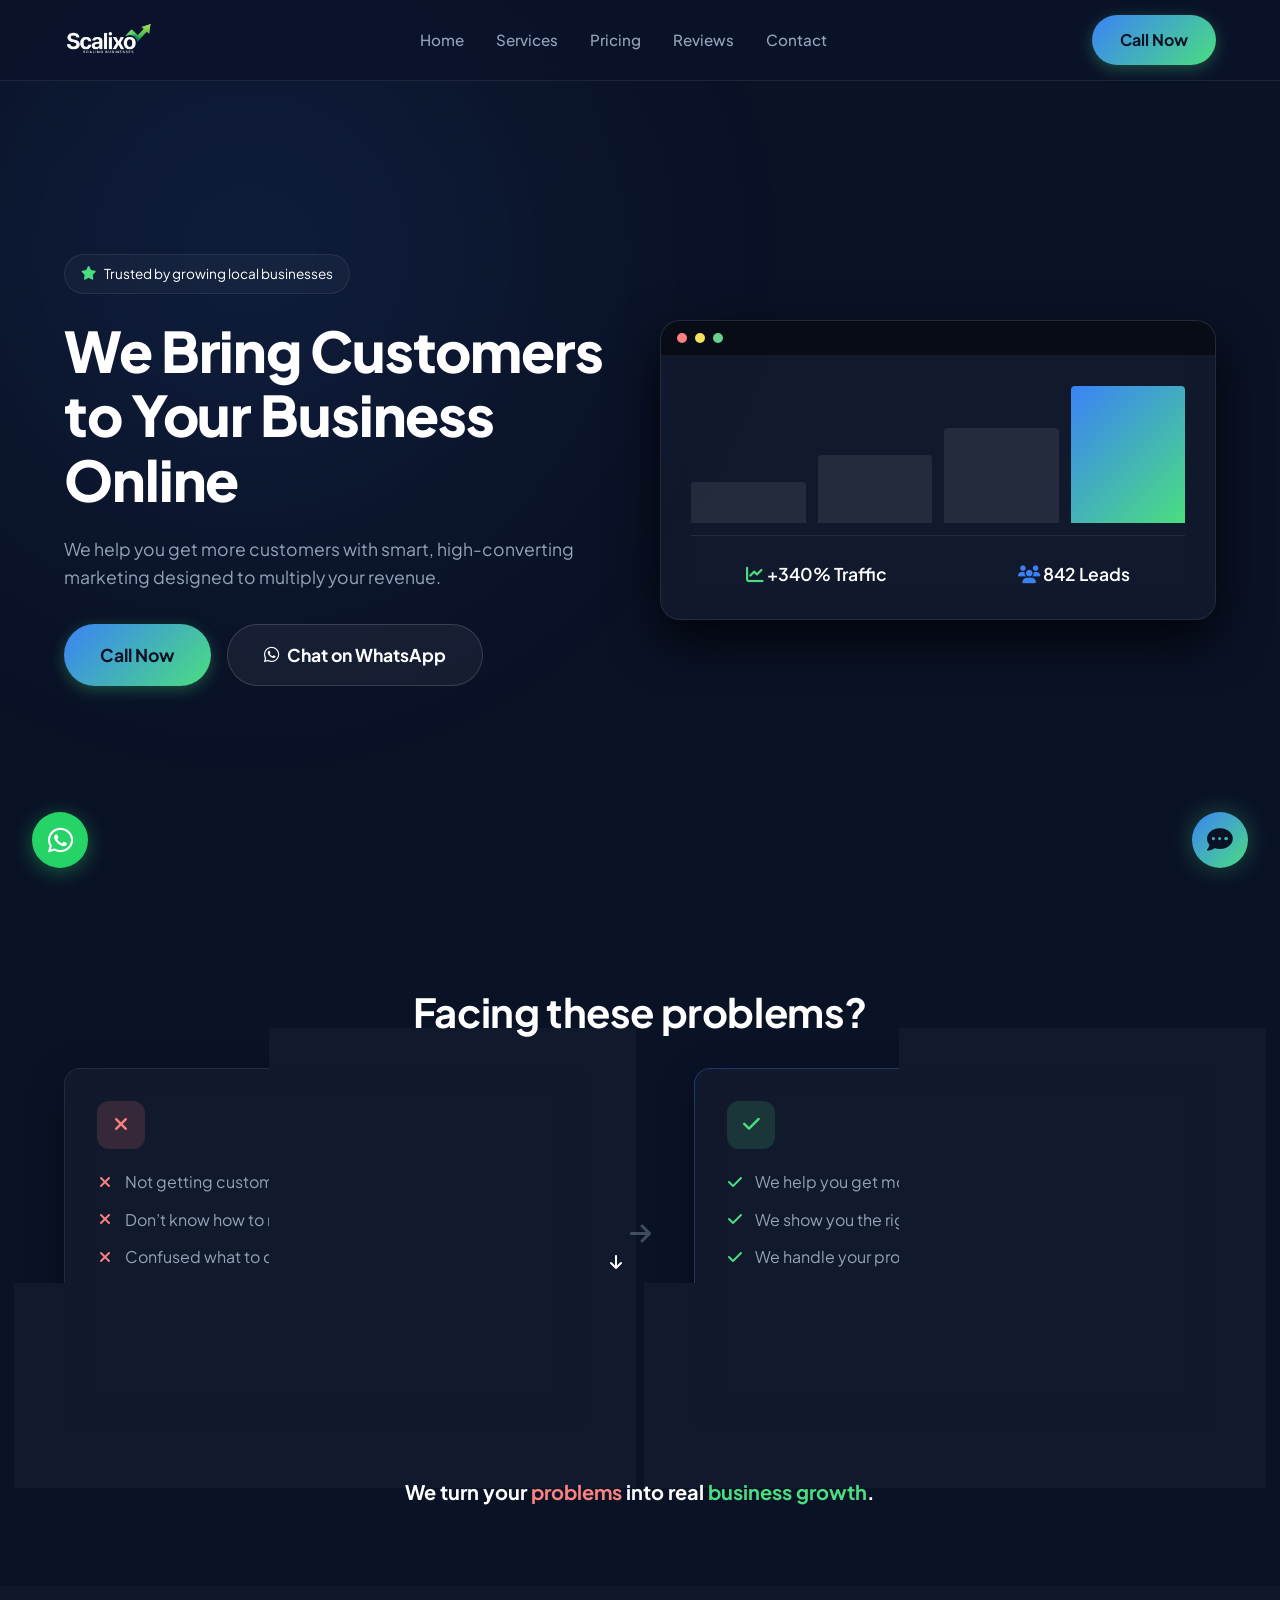
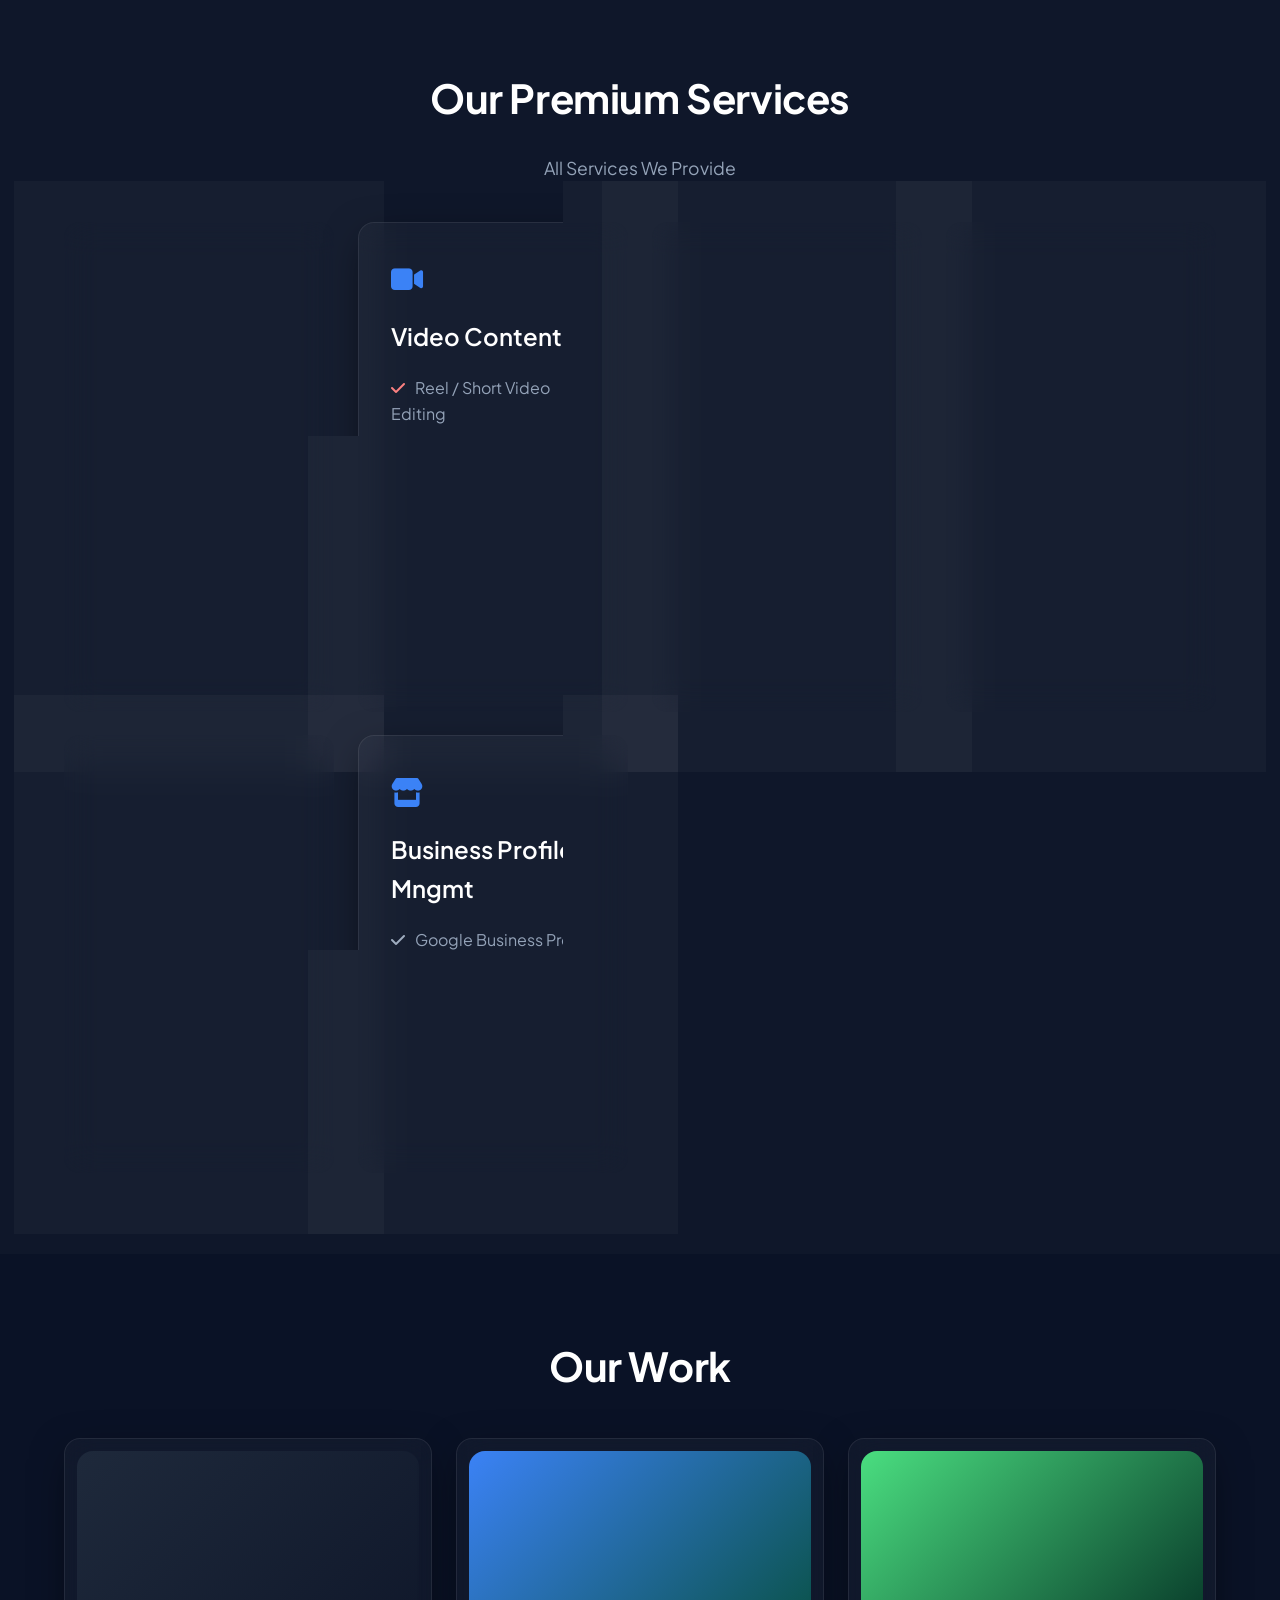
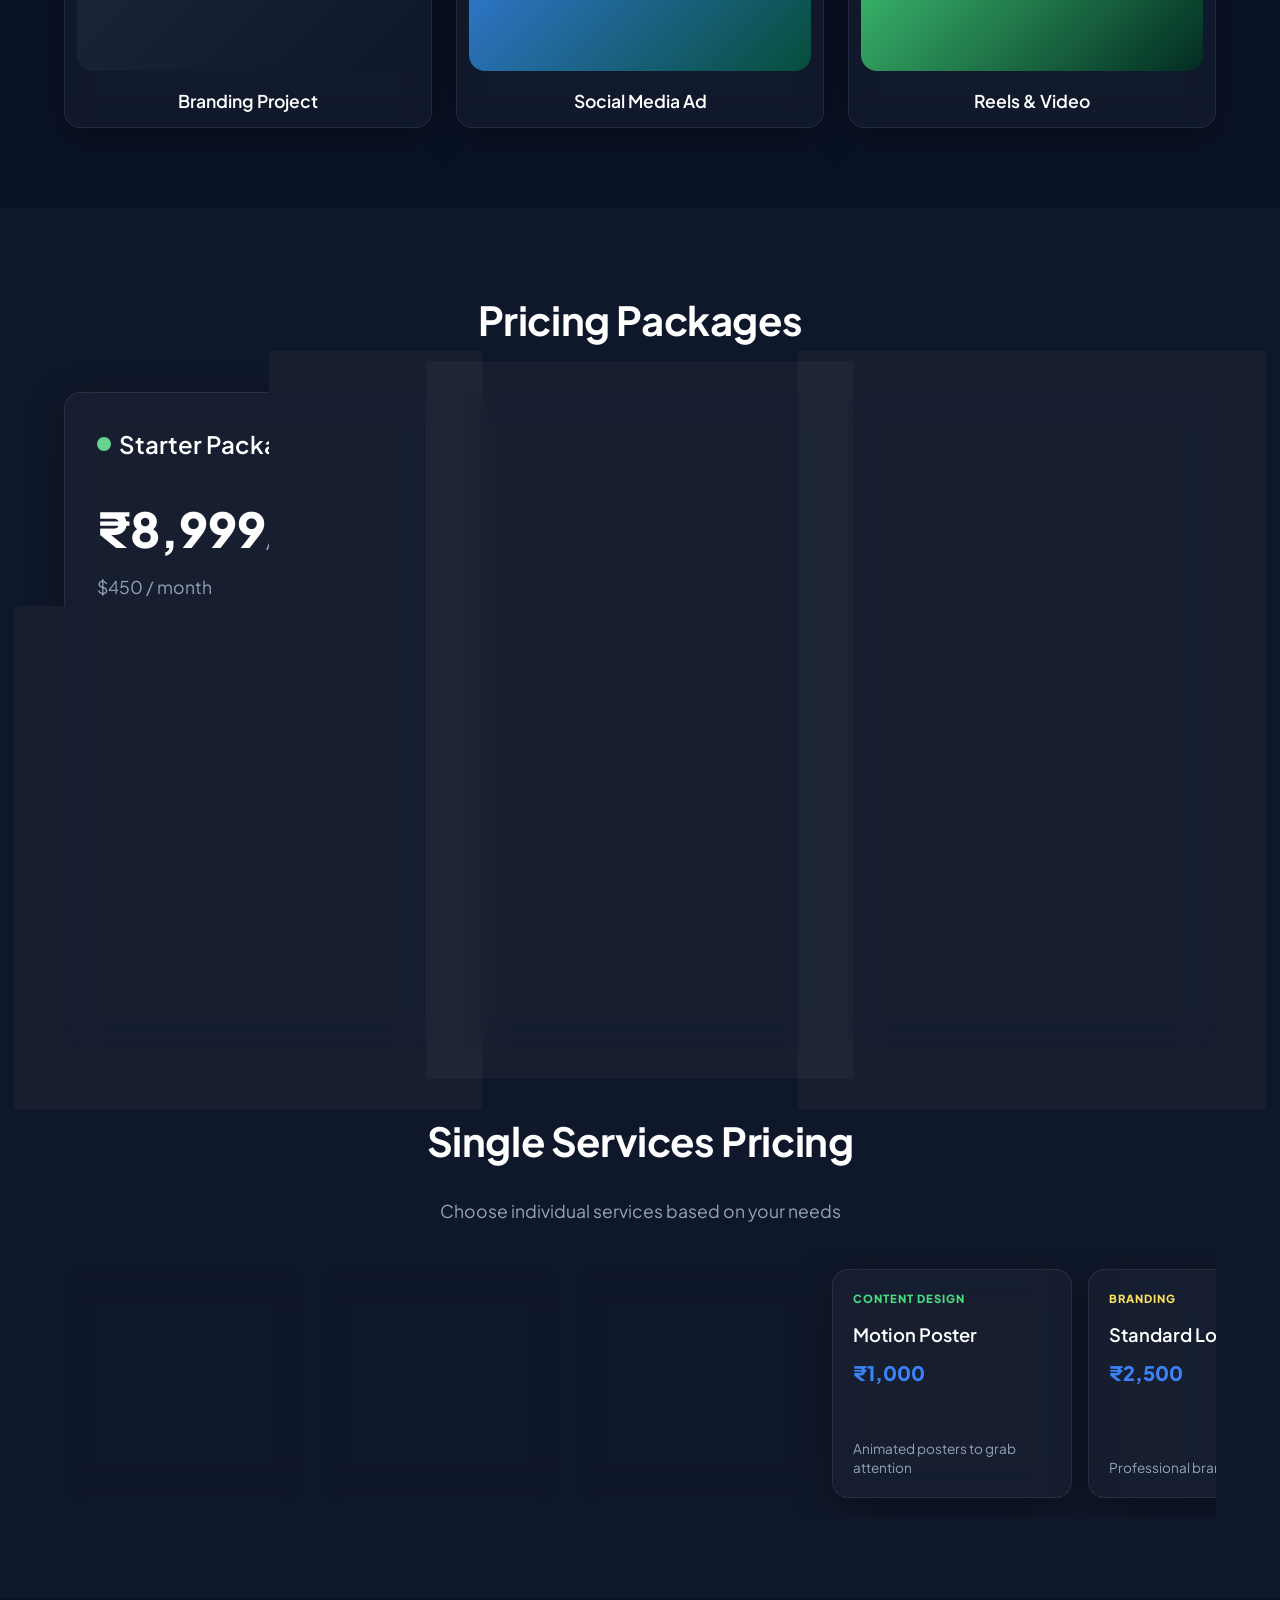
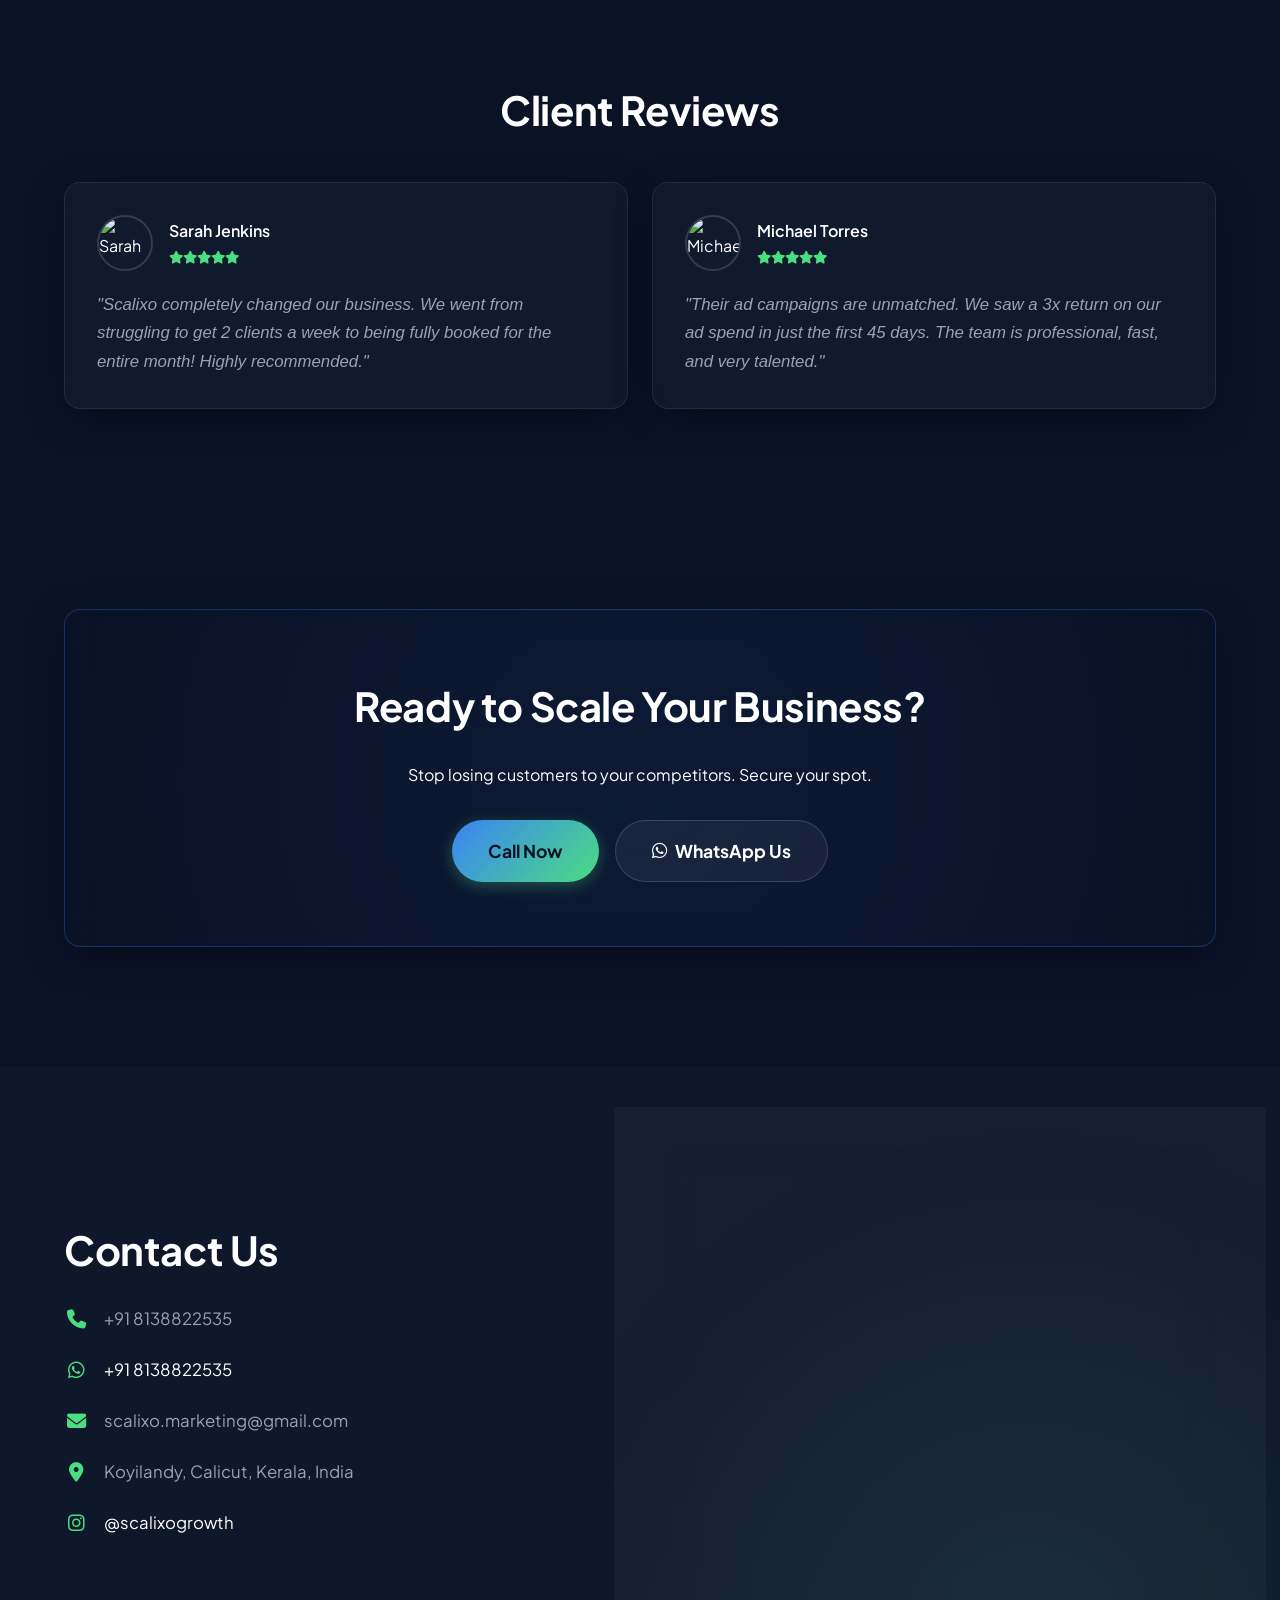
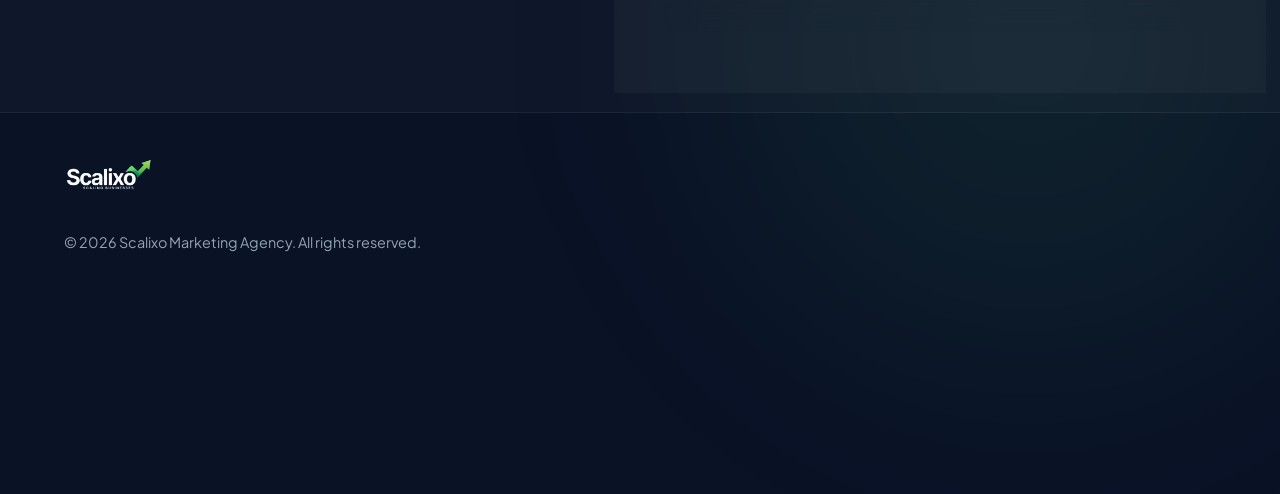
==== commit 4f0d51ad: "Refactor services grid to remove inline styles Removed inline styles from services grid for better m" ====
--- a/index.html
+++ b/index.html
@@ -107,7 +107,7 @@
                     <h2>Our Premium Services</h2>
                     <p class="subtitle" style="margin: 0 auto; margin-top: 10px;">All Services We Provide</p>
                 </div>
-                <div class="services-grid" style="display: grid; grid-template-columns: repeat(auto-fit, minmax(300px, 1fr)); gap: 30px;">
+                <div class="services-grid">
                     <!-- Content Creation -->
                     <div class="service-card glass-card reveal fade-up hover-lift delay-1">
                         <div class="s-icon"><i class="fas fa-paint-brush"></i></div>
--- a/style.css
+++ b/style.css
@@ -0,0 +1,338 @@
+:root {
+    --bg-dark: #0A1226; /* Deep Premium Navy */
+    --bg-dark-rgba: 10, 18, 38;
+    --card-bg: rgba(255, 255, 255, 0.03);
+    --card-border: rgba(255, 255, 255, 0.08);
+    
+    /* Structural UI Color */
+    --primary: #3B82F6; /* Premium Blue */
+    --primary-rgb: 59, 130, 246;
+    
+    /* Logo Connection Color */
+    --accent: #4ADE80; /* Bright Green from Logo Arrow */
+    --accent-rgb: 74, 222, 128;
+    
+    --text-main: #FFFFFF;
+    --text-muted: #94A3B8;
+    
+    /* Beautiful Hybrid Gradient connecting Dark theme to Green Logo */
+    --gradient-brand: linear-gradient(135deg, var(--primary), var(--accent));
+    
+    /* Strict Uniform Design System */
+    --shadow-soft: 0 10px 40px -10px rgba(0, 0, 0, 0.6);
+    --shadow-glow: 0 0 20px rgba(var(--primary-rgb), 0.15);
+    --shadow-glow-accent: 0 0 25px rgba(var(--accent-rgb), 0.3);
+    --radius: 16px;          
+    --transition: all 0.4s cubic-bezier(0.25, 1, 0.5, 1); /* Premium Easing */
+}
+
+* {
+    margin: 0;
+    padding: 0;
+    box-sizing: border-box;
+    font-family: 'Plus Jakarta Sans', sans-serif;
+}
+
+html { scroll-behavior: smooth; }
+
+body {
+    background-color: var(--bg-dark);
+    color: var(--text-main);
+    line-height: 1.6;
+    overflow-x: hidden;
+    position: relative;
+}
+
+/* Very Slow Animated Background Gradient */
+.bg-glow {
+    position: absolute;
+    width: 900px;
+    height: 900px;
+    border-radius: 50%;
+    z-index: -1;
+    pointer-events: none;
+    filter: blur(90px);
+}
+.top-left { 
+    top: -200px; left: -200px; 
+    background: radial-gradient(circle, rgba(var(--primary-rgb), 0.12) 0%, rgba(var(--bg-dark-rgba), 0) 70%); 
+}
+.bottom-right { 
+    bottom: -200px; right: -200px; 
+    background: radial-gradient(circle, rgba(var(--accent-rgb), 0.10) 0%, rgba(var(--bg-dark-rgba), 0) 70%); 
+}
+
+.anim-glow {
+    animation: subtleGradient 15s ease-in-out infinite alternate;
+}
+@keyframes subtleGradient {
+    0% { transform: scale(1) translate(0, 0); opacity: 0.8; }
+    100% { transform: scale(1.1) translate(50px, 20px); opacity: 1; }
+}
+
+/* Layout Consistency */
+.container {
+    max-width: 1200px;
+    margin: 0 auto;
+    padding: 0 24px;
+}
+.section { padding: 80px 0; } 
+.bg-alt { background-color: rgba(255, 255, 255, 0.02); }
+.center { text-align: center; }
+
+/* Typography Hierarchy */
+h1 { font-size: 3.5rem; line-height: 1.15; margin-bottom: 24px; font-weight: 800; letter-spacing: -0.02em; }
+h2 { font-size: 2.5rem; margin-bottom: 24px; font-weight: 700; letter-spacing: -0.01em; }
+h3 { font-size: 1.5rem; margin-bottom: 12px; font-weight: 600; }
+h4 { font-size: 1.1rem; font-weight: 600; color: var(--text-main); }
+.subtitle { font-size: 1.1rem; color: var(--text-muted); margin-bottom: 32px; max-width: 600px; }
+
+/* Global Button Styling */
+.btn {
+    display: inline-flex;
+    align-items: center;
+    justify-content: center;
+    gap: 8px;
+    padding: 12px 28px;
+    border-radius: 99px;
+    text-decoration: none;
+    font-weight: 700;
+    transition: var(--transition);
+    cursor: pointer;
+    border: none;
+    text-align: center;
+    color: var(--bg-dark); /* Dark text for contrast against bright gradient */
+}
+.btn-primary { 
+    background: var(--gradient-brand); 
+    box-shadow: 0 4px 15px rgba(var(--accent-rgb), 0.3); 
+}
+.btn-primary:hover { 
+    box-shadow: var(--shadow-glow-accent); 
+    transform: scale(1.02); 
+    color: var(--bg-dark);
+}
+.btn-outline { 
+    background: rgba(255, 255, 255, 0.05); 
+    color: white; 
+    border: 1px solid rgba(255, 255, 255, 0.15); 
+}
+.btn-outline:hover { 
+    background: rgba(255, 255, 255, 0.1); 
+    border-color: var(--accent);
+    transform: scale(1.02);
+    color: white;
+}
+.btn-lg { padding: 16px 36px; font-size: 1.1rem; }
+.full-width { width: 100%; }
+
+/* Glass Card Global (Uniform styling) */
+.glass-card {
+    background: var(--card-bg);
+    backdrop-filter: blur(16px);
+    -webkit-backdrop-filter: blur(16px);
+    border: 1px solid var(--card-border);
+    border-radius: var(--radius);
+    padding: 32px;
+    box-shadow: var(--shadow-soft);
+    transition: var(--transition);
+}
+
+.hover-lift:hover { 
+    transform: translateY(-8px); 
+    box-shadow: var(--shadow-glow); 
+    border-color: rgba(var(--primary-rgb), 0.3); 
+}
+.hover-scale:hover { 
+    transform: scale(1.02); 
+    box-shadow: var(--shadow-glow); 
+    border-color: rgba(var(--primary-rgb), 0.3); 
+}
+
+/* Navbar */
+.navbar {
+    position: fixed;
+    top: 0; left: 0; width: 100%;
+    z-index: 1000;
+    background: rgba(var(--bg-dark-rgba), 0.85);
+    backdrop-filter: blur(20px);
+    border-bottom: 1px solid var(--card-border);
+    transition: var(--transition);
+}
+.nav-container { display: flex; justify-content: space-between; align-items: center; height: 80px; }
+.logo img { max-height: 35px; margin-top: 5px; }
+.logo-wrapper { text-decoration: none; display: inline-flex; flex-direction: column; align-items: flex-start; }
+.logo-wrapper .main-text { font-size: 1.8rem; font-weight: 800; color: white; line-height: 1; letter-spacing: -1px; }
+.logo-wrapper .main-text span { color: var(--accent); }
+.logo-wrapper .sub-text { font-size: 0.55rem; font-weight: 700; color: var(--text-muted); letter-spacing: 2.5px; text-transform: uppercase; margin-top: 4px; }
+.nav-links { display: flex; list-style: none; gap: 32px; }
+.nav-links a { color: var(--text-muted); text-decoration: none; font-weight: 500; font-size: 0.95rem; transition: var(--transition); }
+.nav-links a:hover { color: var(--accent); }
+.mobile-menu-toggle { display: none; background: none; border: none; color: white; font-size: 1.5rem; cursor: pointer; }
+
+/* Hero Section */
+.hero { min-height: 100vh; display: flex; align-items: center; padding-top: 120px; }
+.hero-grid { display: grid; grid-template-columns: 1fr 1fr; gap: 40px; align-items: center; }
+.trust-badge { display: inline-flex; align-items: center; gap: 8px; background: rgba(255,255,255,0.03); padding: 8px 16px; border-radius: 99px; margin-bottom: 24px; font-size: 0.85rem; border: 1px solid var(--card-border); }
+.badge-icon { color: var(--accent); }
+.hero-cta { display: flex; gap: 16px; flex-wrap: wrap; }
+.floating-smooth { animation: smoothFloat 8s ease-in-out infinite; }
+@keyframes smoothFloat {
+    0% { transform: translateY(0px); } 
+    50% { transform: translateY(-15px); } 
+    100% { transform: translateY(0px); }
+}
+
+.macbook-mockup { padding: 0; overflow: hidden; border-radius: 20px; box-shadow: 0 20px 50px rgba(0,0,0,0.8); }
+.mockup-header { background: rgba(0,0,0,0.5); padding: 12px 16px; display: flex; gap: 8px; border-bottom: 1px solid rgba(255,255,255,0.05); }
+.dot { width: 10px; height: 10px; border-radius: 50%; display: inline-block; }
+.red { background: #FC8181; } .yellow { background: #F6E05E; } .green { background: #68D391; }
+.mockup-body { padding: 30px; }
+.chart-bars { display: flex; align-items: flex-end; gap: 12px; height: 150px; margin-bottom: 24px; border-bottom: 1px solid var(--card-border); padding-bottom: 12px;}
+.bar { background: var(--card-border); width: 100%; border-radius: 4px 4px 0 0; }
+.bar.h-30 { height: 30%; } .bar.h-50 { height: 50%; } .bar.h-70 { height: 70%; } .bar.h-100 { height: 100%; }
+.bar.highlight { background: var(--gradient-brand); }
+.icon-primary { color: var(--primary); } .icon-accent { color: var(--accent); }
+.stats-row { display: flex; gap: 20px; justify-content: space-around; font-weight: 600; font-size: 1.1rem; }
+
+/* Problem Solution */
+.ps-grid { display: grid; grid-template-columns: 1fr 60px 1fr; gap: 24px; align-items: center; }
+.card-icon { width: 48px; height: 48px; border-radius: 12px; display: flex; justify-content: center; align-items: center; font-size: 1.2rem; margin-bottom: 20px; background: rgba(255,255,255,0.05); }
+.green-icon { background: rgba(var(--accent-rgb), 0.15); color: var(--accent); }
+.check-list { list-style: none; margin-top: 16px; }
+.check-list li { margin-bottom: 12px; display: flex; align-items: center; gap: 12px; color: var(--text-muted); }
+.desktop-arrow { font-size: 1.5rem; color: var(--text-muted); text-align: center; width: 100%; opacity: 0.4; }
+.highlight-card { border-color: rgba(var(--primary-rgb), 0.3); }
+
+/* Services */
+.services-grid { display: grid; grid-template-columns: repeat(auto-fit, minmax(240px, 1fr)); gap: 24px; margin-top: 40px; }
+.s-icon { font-size: 1.8rem; color: var(--primary); margin-bottom: 16px; transition: var(--transition); }
+.service-card:hover .s-icon { color: var(--accent); transform: scale(1.1); }
+.service-card p { color: var(--text-muted); font-size: 0.95rem; }
+
+/* Portfolio */
+.portfolio-grid { display: grid; grid-template-columns: repeat(auto-fit, minmax(280px, 1fr)); gap: 24px; margin-top: 40px; }
+.p-item { padding: 12px; text-align: center; }
+.p-img { height: 220px; border-radius: var(--radius); margin-bottom: 16px; background-size: cover; background-position: center; transition: transform 0.6s cubic-bezier(0.25, 1, 0.5, 1); }
+.i1 { background-image: linear-gradient(135deg, #1E293B, #0F172A); }
+.i2 { background-image: linear-gradient(135deg, var(--primary), #064E3B); }
+.i3 { background-image: linear-gradient(135deg, var(--accent), #022C22); }
+.hover-zoom { overflow: hidden; }
+.hover-zoom:hover .p-img { transform: scale(1.05); }
+
+/* Pricing */
+.pricing-grid { display: grid; grid-template-columns: repeat(auto-fit, minmax(300px, 1fr)); gap: 24px; margin-top: 40px; align-items: stretch; }
+.pricing-card { position: relative; display: flex; flex-direction: column; }
+.pricing-card.popular { border-color: var(--primary); box-shadow: var(--shadow-glow); }
+.badge { position: absolute; top: -14px; left: 50%; transform: translateX(-50%); background: var(--gradient-brand); color: var(--bg-dark); padding: 4px 16px; border-radius: 99px; font-size: 0.8rem; font-weight: 800; text-transform: uppercase; letter-spacing: 0.05em; }
+.price { font-size: 3rem; font-weight: 800; margin: 16px 0; color: white; }
+.price span { font-size: 1rem; color: var(--text-muted); font-weight: 500; }
+.features { list-style: none; margin: 24px 0; flex-grow: 1; }
+.features li { margin-bottom: 12px; color: var(--text-muted); display: flex; align-items: center; gap: 12px; font-size: 0.95rem; }
+.features i { color: var(--accent); font-size: 0.85rem; }
+
+/* Horizontal Pricing Scroll */
+.horizontal-pricing-wrap { margin-top: 60px; }
+.pricing-scroll-container { display: flex; overflow-x: auto; gap: 16px; padding: 20px 0; scroll-snap-type: x mandatory; scrollbar-width: none; }
+.pricing-scroll-container::-webkit-scrollbar { display: none; }
+.single-service { min-width: 200px; padding: 20px; scroll-snap-align: start; display: flex; flex-direction: column; align-items: flex-start; gap: 8px; cursor: pointer; }
+.single-service:hover { border-color: rgba(var(--accent-rgb), 0.4); box-shadow: var(--shadow-glow-accent); }
+.ss-title { font-size: 0.9rem; font-weight: 600; color: var(--text-muted); }
+.ss-price { font-size: 1.25rem; font-weight: 800; color: white; }
+
+/* Comparison Table */
+.comparison-wrap { overflow-x: auto; margin-top: 30px; border-radius: var(--radius); }
+.pricing-table { border-collapse: collapse; text-align: left; table-layout: fixed; min-width: 700px; width: 100%; }
+.pricing-table th, .pricing-table td { padding: 16px 20px; border-bottom: 1px solid var(--card-border); transition: var(--transition); }
+.pricing-table th { font-weight: 700; color: white; font-size: 1.1rem; border-bottom: 2px solid var(--primary); }
+.pricing-table td { color: var(--text-muted); font-size: 0.95rem; }
+.pricing-table tbody tr:hover { background: rgba(255, 255, 255, 0.05); }
+.pricing-table tbody tr:last-child td { border-bottom: none; }
+.text-accent { color: var(--accent); font-size: 1.2rem; display: block; }
+.pricing-table th:not(:first-child), .pricing-table td:not(:first-child) { text-align: center; }
+.package-expanded li { color: rgba(255,255,255,0.85); font-size: 0.95rem; }
+
+/* Reviews (Testimonials) */
+.test-grid { display: grid; grid-template-columns: repeat(auto-fit, minmax(320px, 1fr)); gap: 24px; margin-top: 40px; }
+.review-header { display: flex; align-items: center; gap: 16px; margin-bottom: 20px; }
+.client-avatar { width: 56px; height: 56px; border-radius: 50%; border: 2px solid rgba(255,255,255,0.15); object-fit: cover; }
+.client-info h4 { margin-bottom: 4px; font-size: 1rem; }
+.stars { color: var(--accent); font-size: 0.8rem; }
+.quote { font-size: 1.05rem; color: var(--text-muted); line-height: 1.7; font-style: italic; }
+
+/* CTA Box */
+.cta-box { text-align: center; padding: 64px 40px; margin: 40px 0; border: 1px solid rgba(var(--primary-rgb), 0.3); background: radial-gradient(circle at center, rgba(var(--primary-rgb), 0.08) 0%, rgba(var(--bg-dark-rgba), 0.5) 100%); }
+.cta-box .hero-cta { justify-content: center; margin-top: 32px; }
+.urgency-badge { display: inline-flex; align-items: center; gap: 8px; font-size: 0.85rem; color: #FC8181; margin-bottom: 16px; background: rgba(252, 129, 129, 0.1); padding: 4px 12px; border-radius: 99px; }
+
+/* Contact Form */
+.contact-wrapper { display: grid; grid-template-columns: 1fr 1fr; gap: 48px; align-items: center; }
+.contact-info p { margin-bottom: 24px; font-size: 1.05rem; display: flex; align-items: center; gap: 16px; color: var(--text-muted); }
+.contact-info i { color: var(--accent); font-size: 1.2rem; width: 24px; text-align: center; }
+.contact-form { padding: 40px; }
+.contact-form h3 { margin-bottom: 24px; }
+.contact-form input, .contact-form select { width: 100%; padding: 14px 16px; margin-bottom: 16px; border-radius: 8px; border: 1px solid var(--card-border); background: rgba(0,0,0,0.3); color: white; outline: none; transition: var(--transition); font-size: 0.95rem; }
+.contact-form input:focus, .contact-form select:focus { border-color: var(--primary); background: rgba(255,255,255,0.05); }
+.contact-form select option { background: var(--bg-dark); color: white; }
+.msg-note { font-size: 0.85rem; color: var(--text-muted); margin-top: 16px; text-align: center; }
+
+/* Footer */
+.footer { border-top: 1px solid var(--card-border); padding: 40px 0; text-align: left; }
+.footer p { margin-top: 16px; color: var(--text-muted); font-size: 0.9rem; }
+
+/* Floating Elements */
+.floating-wa { position: fixed; bottom: 32px; left: 32px; background: #25D366; color: white; width: 56px; height: 56px; border-radius: 50%; display: flex; justify-content: center; align-items: center; font-size: 1.8rem; box-shadow: 0 4px 20px rgba(37, 211, 102, 0.4); z-index: 999; text-decoration: none; transition: var(--transition); }
+.floating-wa:hover { transform: scale(1.1); }
+
+/* Premium Conversational Chatbot */
+.chatbot-container { position: fixed; bottom: 32px; right: 32px; z-index: 1000; font-size: 0.95rem; }
+.chat-toggle { background: var(--gradient-brand); color: var(--bg-dark); width: 56px; height: 56px; border-radius: 50%; border: none; font-size: 1.6rem; cursor: pointer; box-shadow: var(--shadow-glow-accent); transition: var(--transition); display: flex; align-items: center; justify-content: center; }
+.chat-toggle:hover { transform: scale(1.05); }
+.chat-window { position: absolute; bottom: 70px; right: 0; width: 340px; padding: 0; overflow: hidden; transform-origin: bottom right; transition: all 0.4s cubic-bezier(0.25, 1, 0.5, 1); box-shadow: 0 20px 50px rgba(0,0,0,0.8); }
+.chat-window.hidden { transform: scale(0.8); opacity: 0; pointer-events: none; }
+.chat-header { background: rgba(255,255,255,0.05); padding: 16px 20px; display: flex; justify-content: space-between; align-items: center; border-bottom: 1px solid var(--card-border); }
+.chat-header h4 { margin-bottom: 0px; font-size: 1rem; }
+#chatClose { background: none; border: none; color: var(--text-muted); cursor: pointer; font-size: 1.2rem; transition: var(--transition); }
+#chatClose:hover { color: white; }
+.chat-body { padding: 20px; height: 320px; overflow-y: auto; display: flex; flex-direction: column; gap: 12px; scrollbar-width: thin; }
+.msg { max-width: 85%; padding: 12px 16px; border-radius: 16px; font-size: 0.9rem; line-height: 1.4; animation: msgFadeIn 0.3s ease forwards; }
+@keyframes msgFadeIn { from { opacity: 0; transform: translateY(10px); } to { opacity: 1; transform: translateY(0); } }
+.msg.bot { background: rgba(255,255,255,0.08); align-self: flex-start; border-bottom-left-radius: 4px; color: var(--text-main); }
+.msg.user { background: var(--gradient-brand); align-self: flex-end; border-bottom-right-radius: 4px; color: var(--bg-dark); font-weight: 500;}
+.chat-input-area { padding: 16px; border-top: 1px solid var(--card-border); display: flex; gap: 8px; background: rgba(0,0,0,0.4); }
+#chatInput { flex: 1; background: transparent; border: none; color: white; outline: none; font-size: 0.9rem; padding: 4px 8px; }
+.btn-icon { width: 36px; height: 36px; padding: 0; border-radius: 50%; display: flex; align-items: center; justify-content: center; border: none; cursor: pointer; color: var(--bg-dark); }
+.chat-options-area { padding: 0 16px 16px; display: none; flex-wrap: wrap; gap: 8px; border-top: none; background: rgba(0,0,0,0.4); }
+.chat-op { background: rgba(255,255,255,0.05); border: 1px solid rgba(255,255,255,0.1); color: var(--text-main); padding: 8px 12px; border-radius: 99px; cursor: pointer; transition: var(--transition); font-size: 0.85rem; }
+.chat-op:hover { background: rgba(255,255,255,0.15); border-color: var(--accent); color: var(--accent); }
+
+/* Premium Fade-Up SCROLL Animations */
+.reveal { opacity: 0; visibility: hidden; transition: all 1s cubic-bezier(0.25, 1, 0.5, 1); }
+.reveal.active { opacity: 1; visibility: visible; transform: translate(0, 0) scale(1); }
+.fade-up { transform: translateY(30px); }
+.fade-left { transform: translateX(-40px); }
+.fade-right { transform: translateX(40px); }
+
+.delay-1 { transition-delay: 0.1s; }
+.delay-2 { transition-delay: 0.2s; }
+.delay-3 { transition-delay: 0.3s; }
+.delay-4 { transition-delay: 0.4s; }
+
+/* Responsive Adjustments */
+@media (max-width: 991px) {
+    h1 { font-size: 2.8rem; }
+    .hero { padding-top: 100px; }
+    .hero-grid, .contact-wrapper { grid-template-columns: 1fr; }
+    .hero-visual, .contact-info { order: -1; text-align: center; }
+    .contact-info p { justify-content: center; }
+    .hero-cta { justify-content: center; }
+    .ps-grid { grid-template-columns: 1fr; }
+    .desktop-arrow { display: none; }
+    .mobile-arrow { display: block; text-align: center; font-size: 1.5rem; color: var(--text-muted); opacity: 0.5; }
+    .desktop-only { display: none; }
+    .mobile-menu-toggle { display: block; }
+    .nav-links { position: fixed; top: 80px; left: -100%; width: 100%; height: calc(100vh - 80px); background: var(--bg-dark); flex-direction: column; align-items: center; justify-content: center; transition: 0.4s; }
+    .nav-links.active { left: 0; }
+    .nav-links li { font-size: 1.25rem; }
+}
+@media (max-width: 480px) { h1 { font-size: 2.2rem; } .btn-lg { width: 100%; } .hero-cta { flex-direction: column; width: 100%; }}
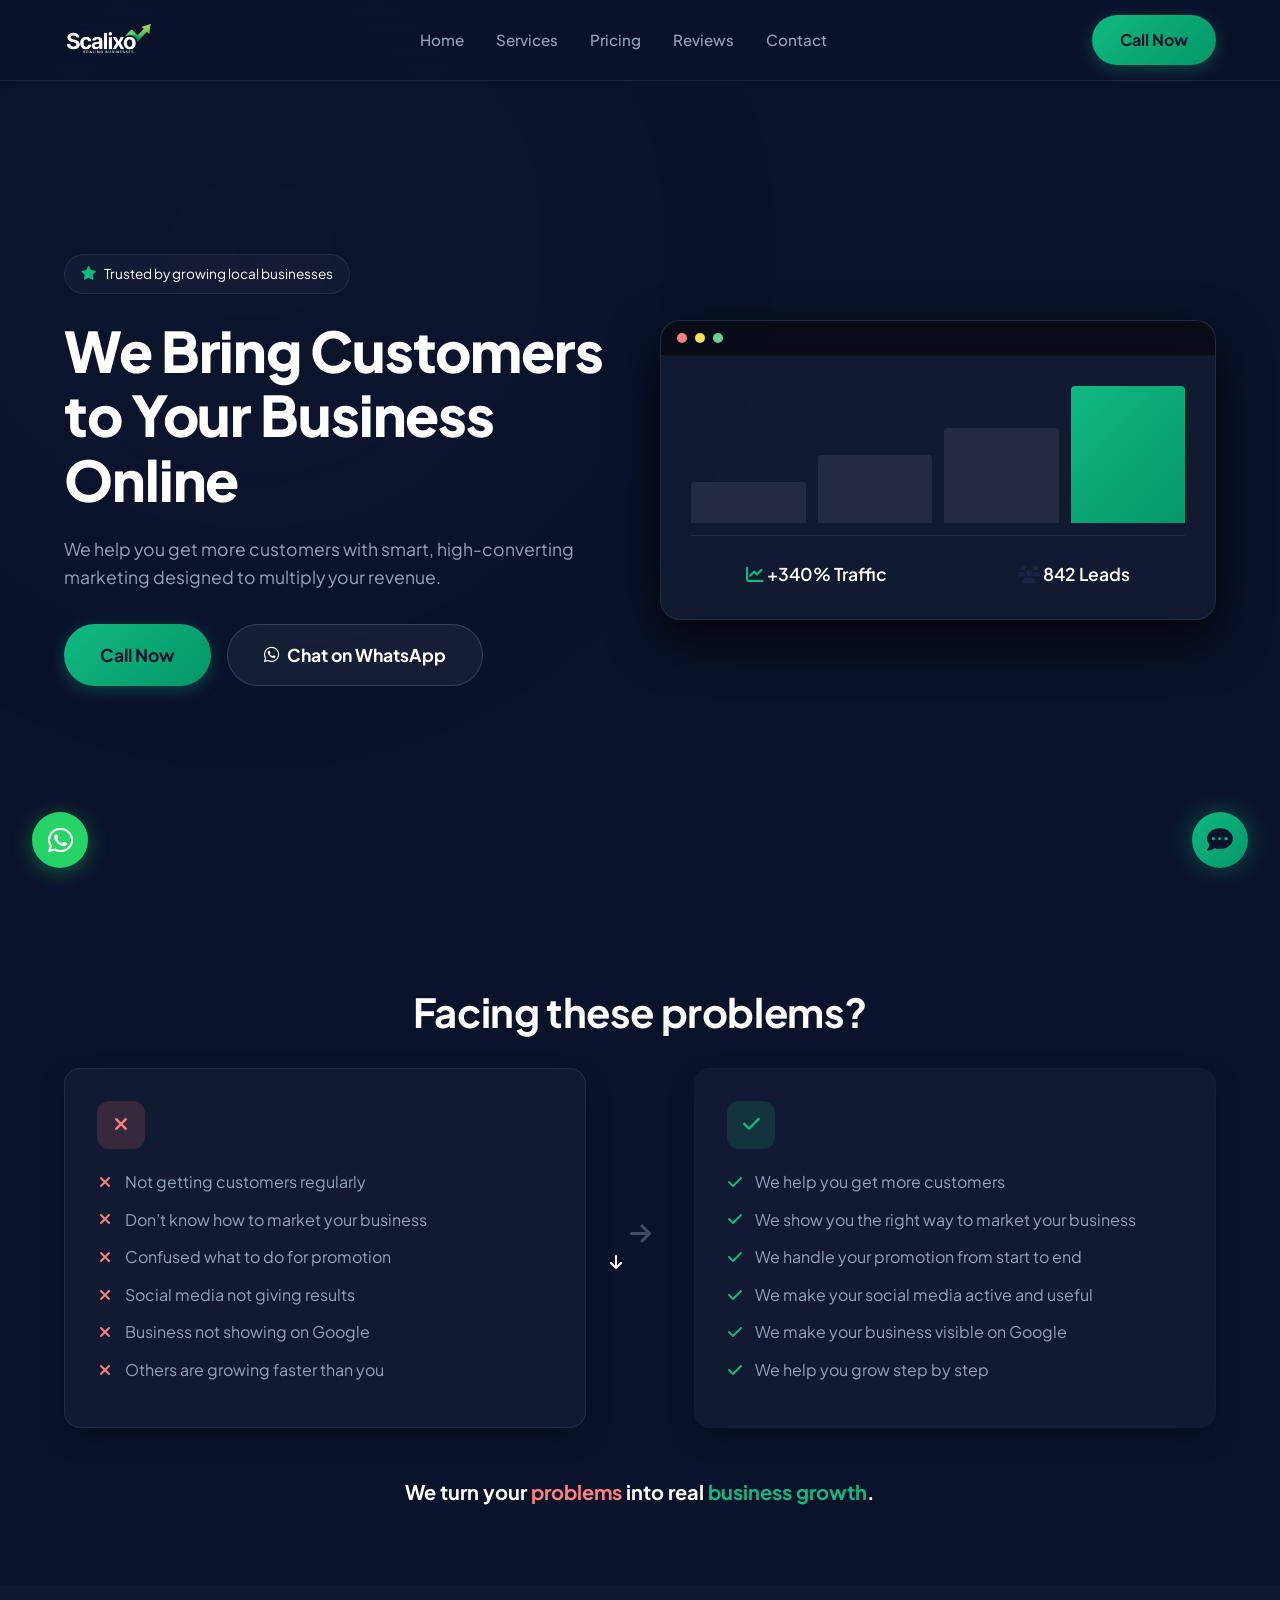
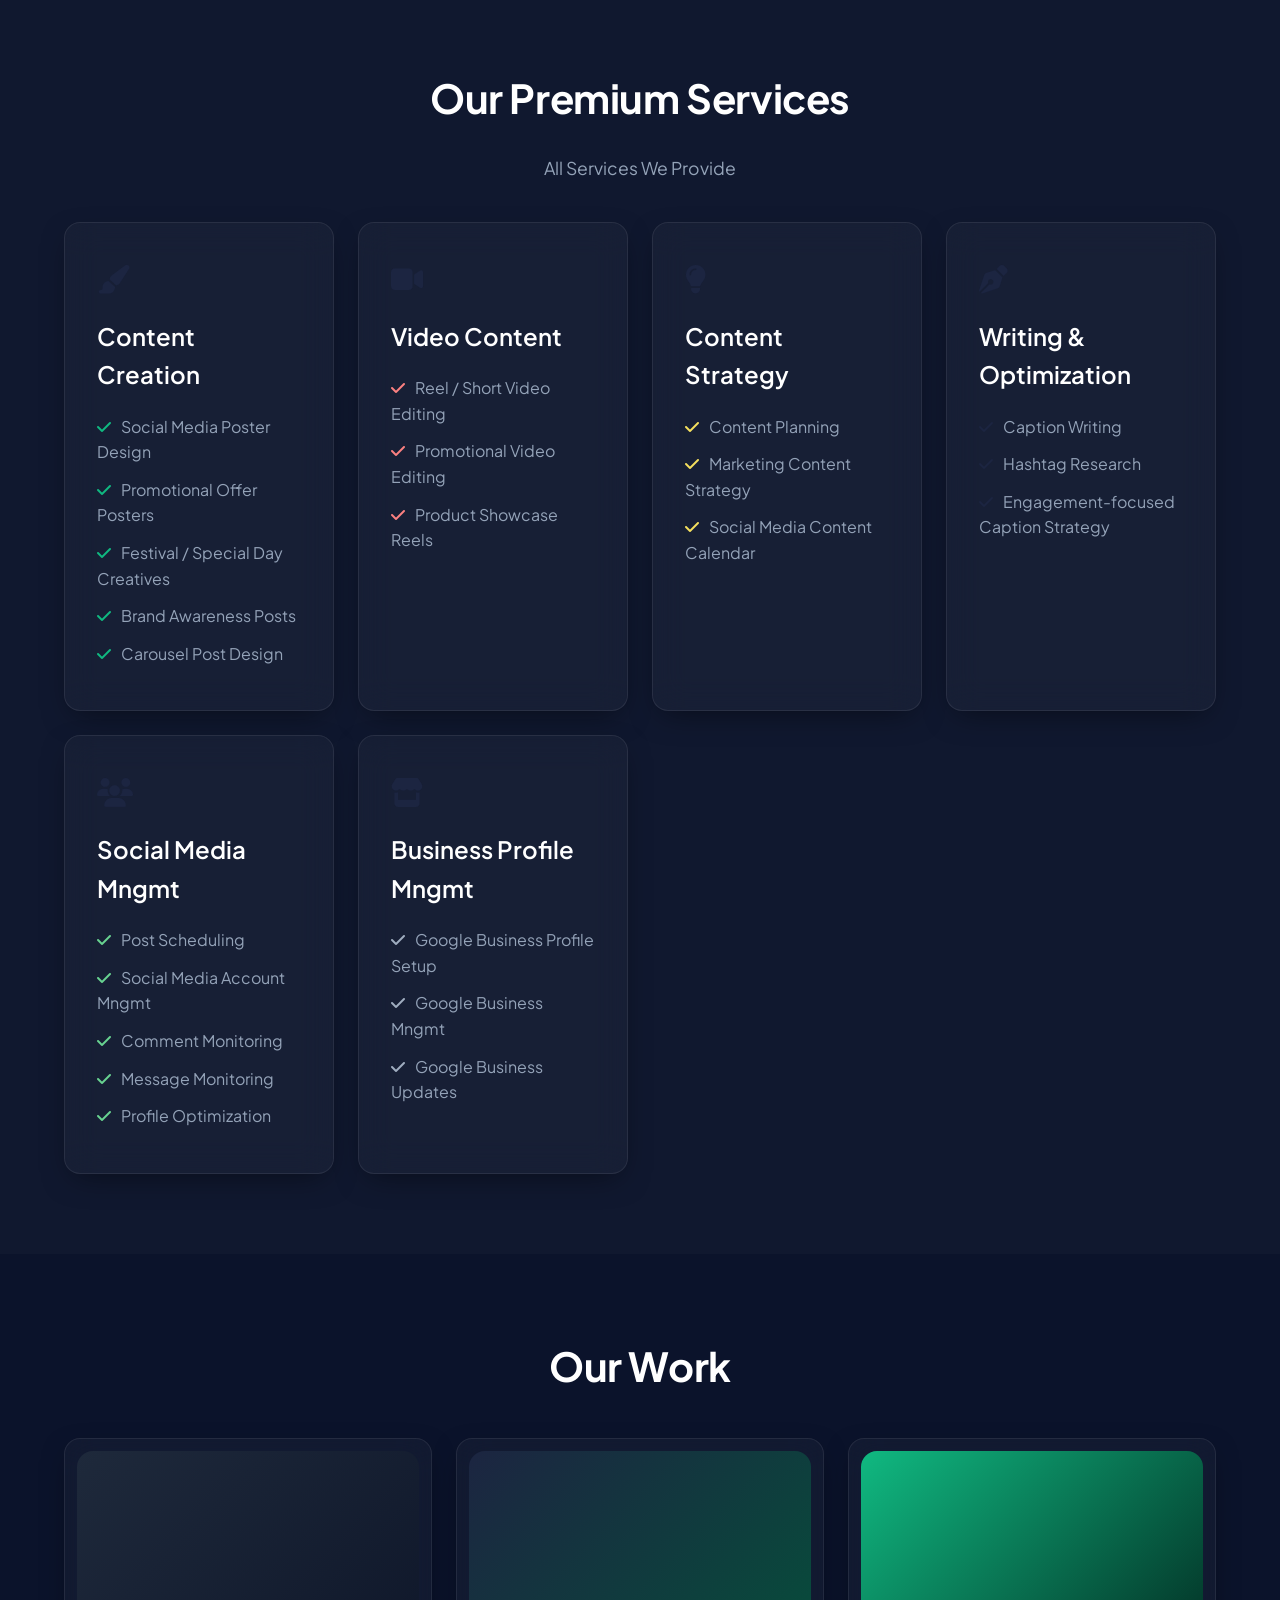
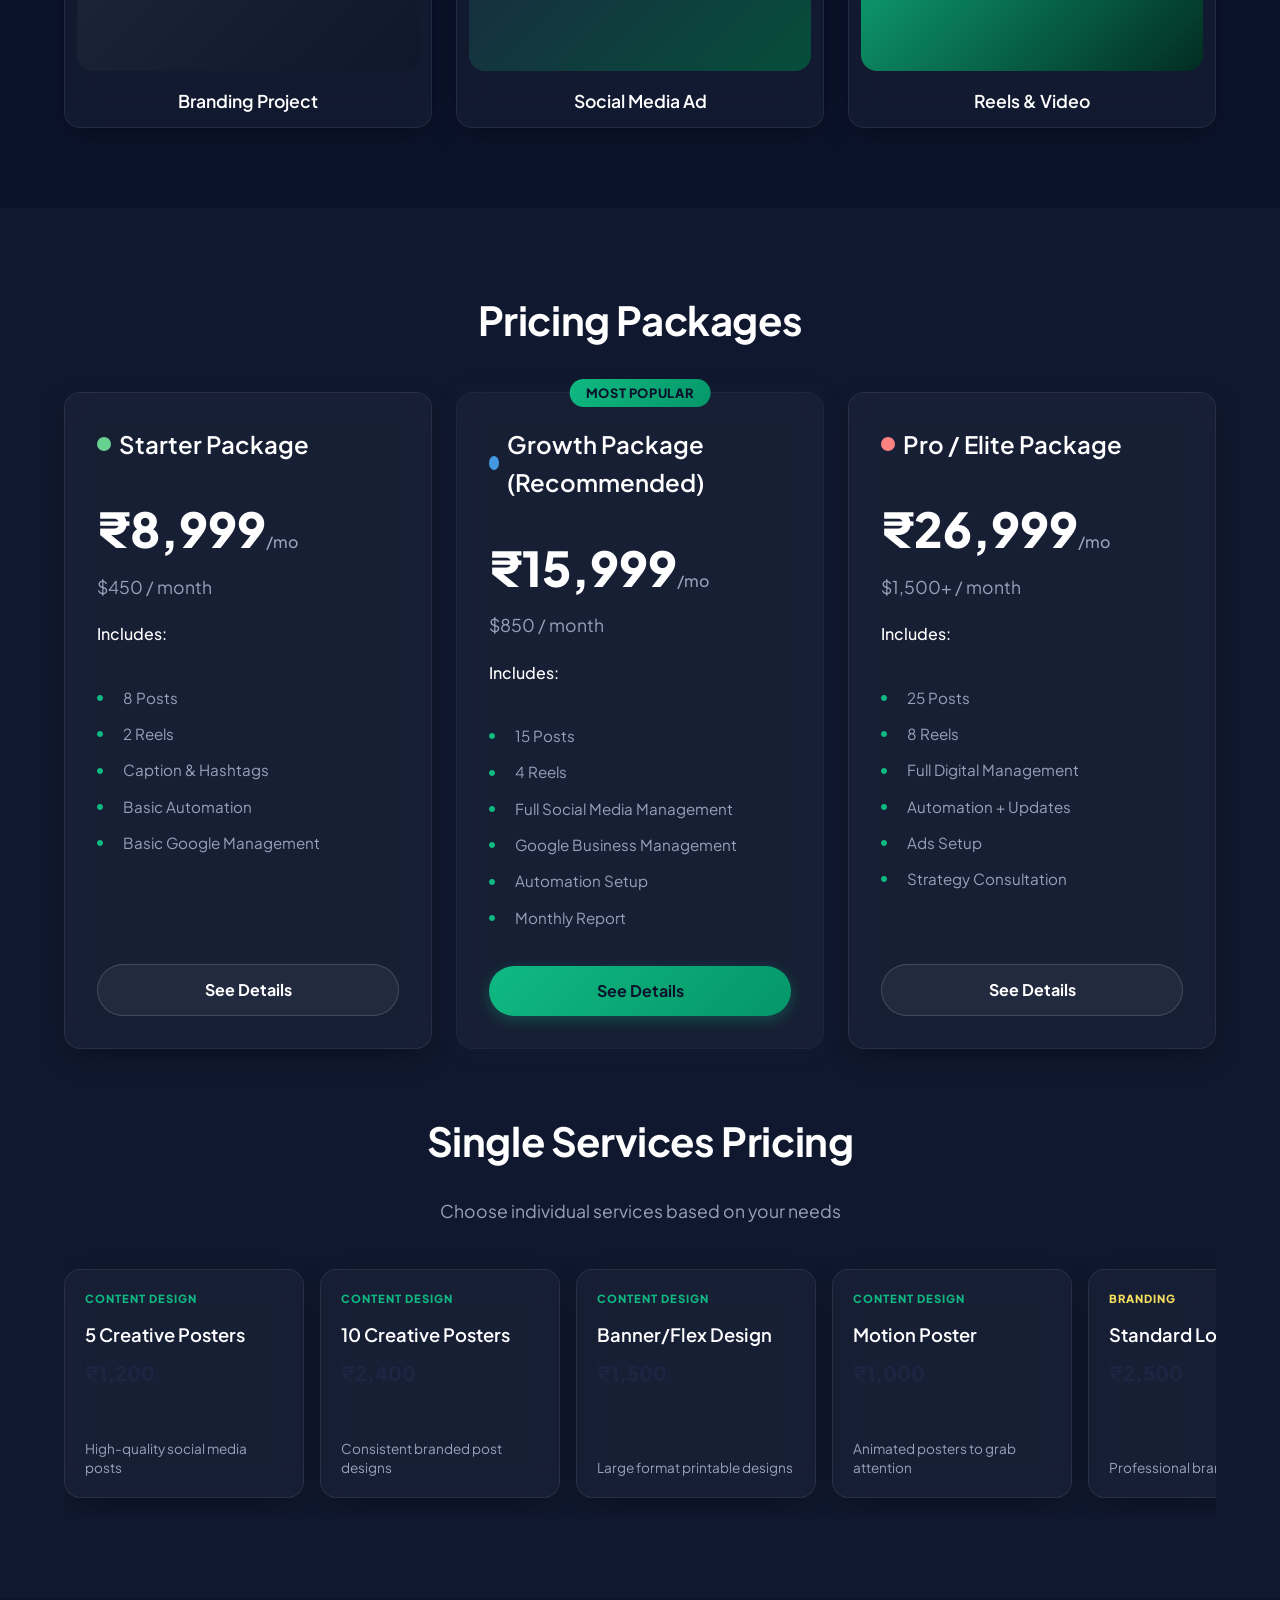
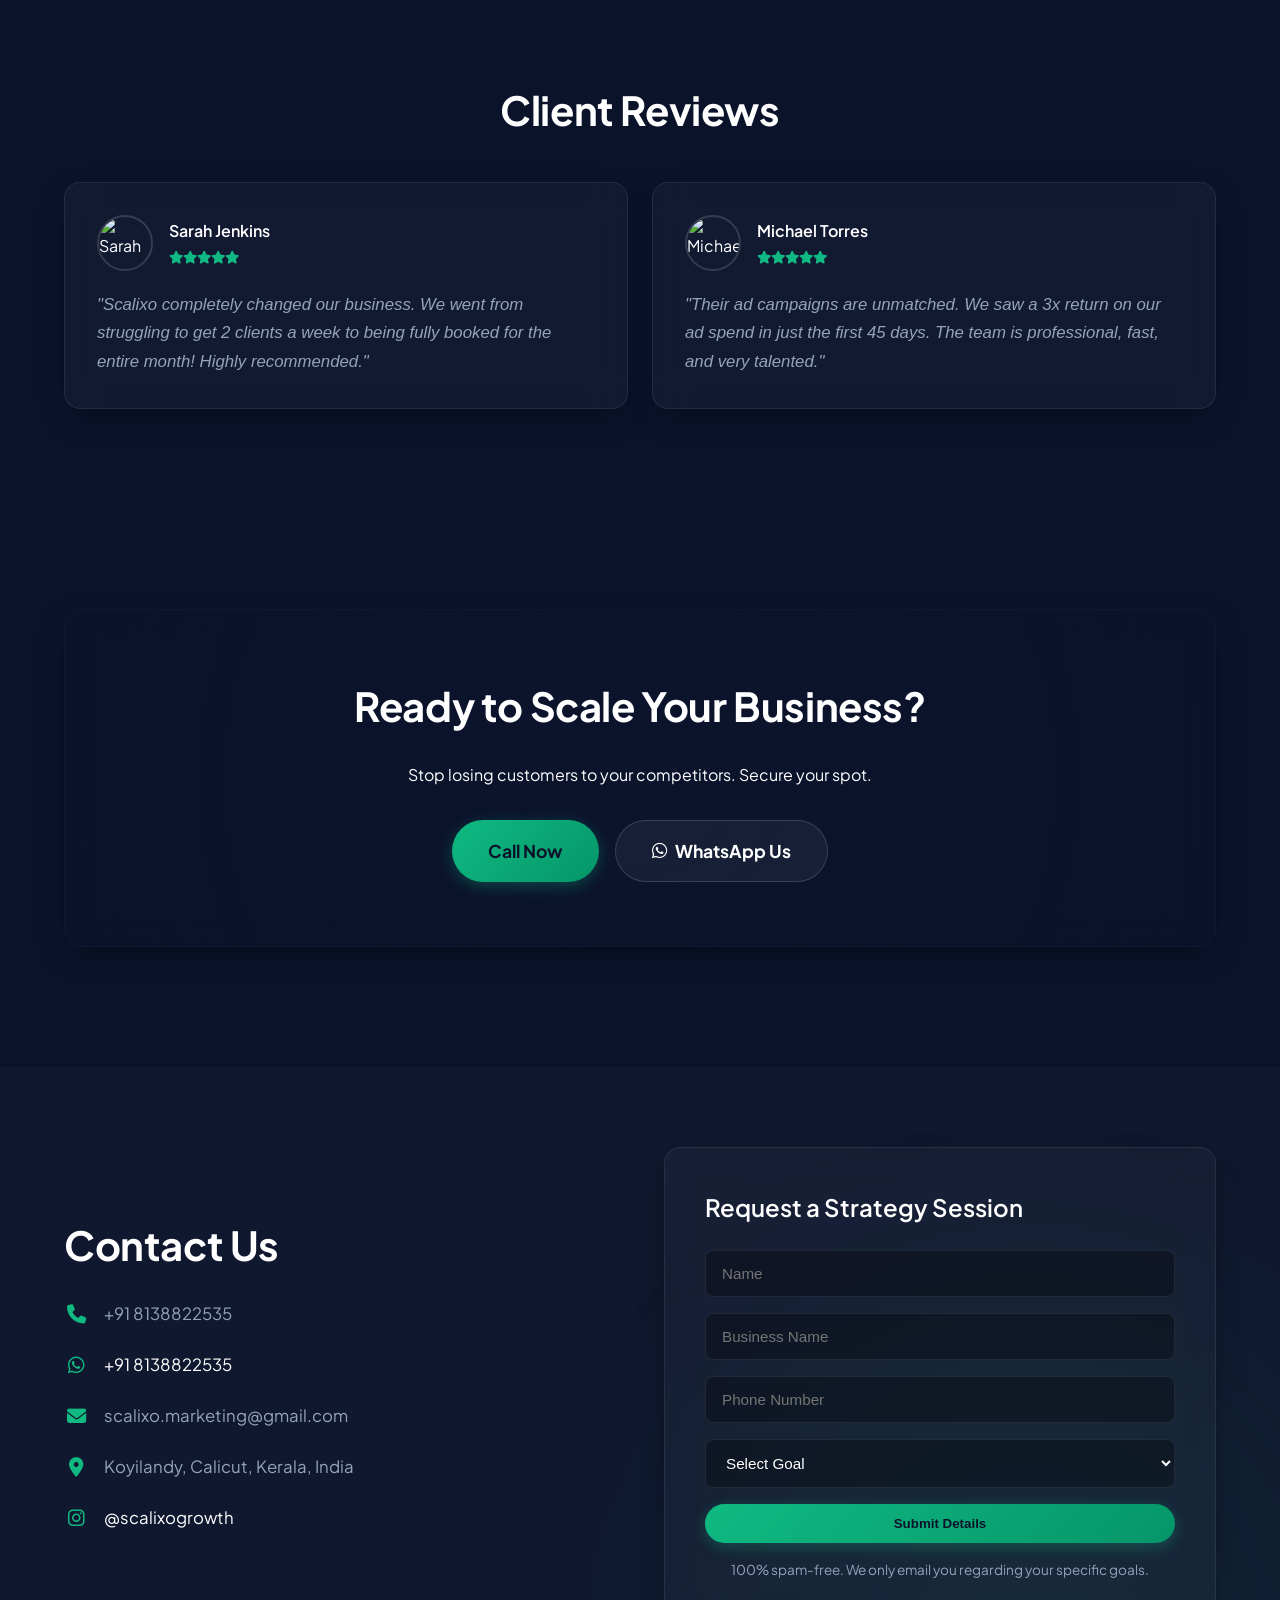
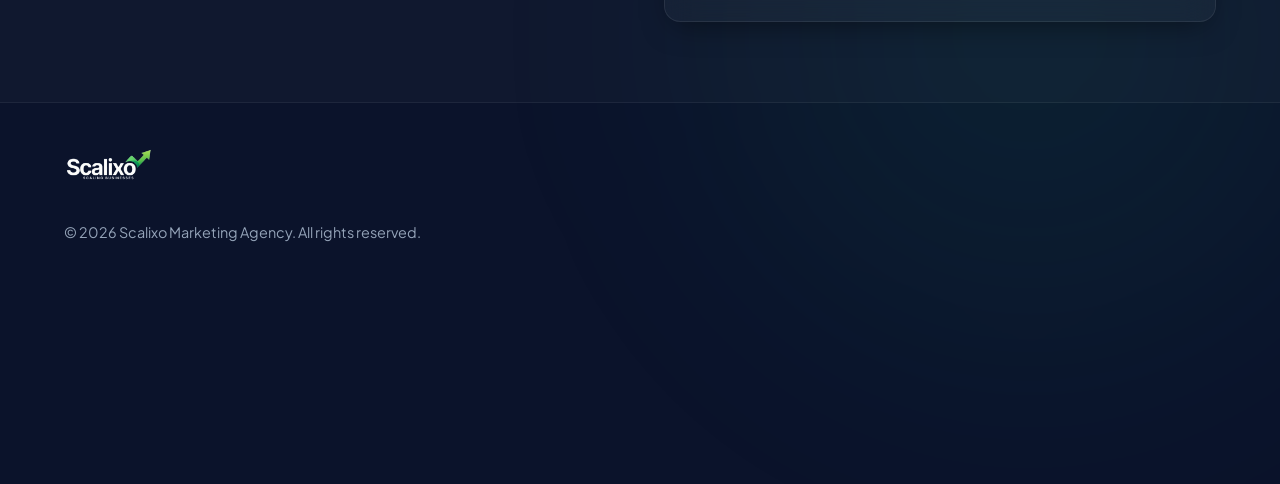
==== commit 72727cc8: "Add files via upload" ====
--- a/index.html
+++ b/index.html
@@ -411,10 +411,10 @@
                 </div>
                 <form class="glass-card contact-form" id="contactForm">
                     <h3>Request a Strategy Session</h3>
-                    <input type="text" placeholder="Name" required>
-                    <input type="text" placeholder="Business Name" required>
-                    <input type="tel" placeholder="Phone Number" required>
-                    <select required>
+                    <input type="text" name="name" placeholder="Name" required>
+                    <input type="text" name="business" placeholder="Business Name" required>
+                    <input type="tel" name="phone" placeholder="Phone Number" required>
+                    <select name="goal" required>
                         <option value="">Select Goal</option>
                         <option value="leads">More Leads</option>
                         <option value="social">Social Media Growth</option>
--- a/style.css
+++ b/style.css
@@ -1,338 +1,335 @@
-:root {
-    --bg-dark: #0A1226; /* Deep Premium Navy */
-    --bg-dark-rgba: 10, 18, 38;
-    --card-bg: rgba(255, 255, 255, 0.03);
-    --card-border: rgba(255, 255, 255, 0.08);
-    
-    /* Structural UI Color */
-    --primary: #3B82F6; /* Premium Blue */
-    --primary-rgb: 59, 130, 246;
-    
-    /* Logo Connection Color */
-    --accent: #4ADE80; /* Bright Green from Logo Arrow */
-    --accent-rgb: 74, 222, 128;
-    
-    --text-main: #FFFFFF;
-    --text-muted: #94A3B8;
-    
-    /* Beautiful Hybrid Gradient connecting Dark theme to Green Logo */
-    --gradient-brand: linear-gradient(135deg, var(--primary), var(--accent));
-    
-    /* Strict Uniform Design System */
-    --shadow-soft: 0 10px 40px -10px rgba(0, 0, 0, 0.6);
-    --shadow-glow: 0 0 20px rgba(var(--primary-rgb), 0.15);
-    --shadow-glow-accent: 0 0 25px rgba(var(--accent-rgb), 0.3);
-    --radius: 16px;          
-    --transition: all 0.4s cubic-bezier(0.25, 1, 0.5, 1); /* Premium Easing */
-}
-
-* {
-    margin: 0;
-    padding: 0;
-    box-sizing: border-box;
-    font-family: 'Plus Jakarta Sans', sans-serif;
-}
-
-html { scroll-behavior: smooth; }
-
-body {
-    background-color: var(--bg-dark);
-    color: var(--text-main);
-    line-height: 1.6;
-    overflow-x: hidden;
-    position: relative;
-}
-
-/* Very Slow Animated Background Gradient */
-.bg-glow {
-    position: absolute;
-    width: 900px;
-    height: 900px;
-    border-radius: 50%;
-    z-index: -1;
-    pointer-events: none;
-    filter: blur(90px);
-}
-.top-left { 
-    top: -200px; left: -200px; 
-    background: radial-gradient(circle, rgba(var(--primary-rgb), 0.12) 0%, rgba(var(--bg-dark-rgba), 0) 70%); 
-}
-.bottom-right { 
-    bottom: -200px; right: -200px; 
-    background: radial-gradient(circle, rgba(var(--accent-rgb), 0.10) 0%, rgba(var(--bg-dark-rgba), 0) 70%); 
-}
-
-.anim-glow {
-    animation: subtleGradient 15s ease-in-out infinite alternate;
-}
-@keyframes subtleGradient {
-    0% { transform: scale(1) translate(0, 0); opacity: 0.8; }
-    100% { transform: scale(1.1) translate(50px, 20px); opacity: 1; }
-}
-
-/* Layout Consistency */
-.container {
-    max-width: 1200px;
-    margin: 0 auto;
-    padding: 0 24px;
-}
-.section { padding: 80px 0; } 
-.bg-alt { background-color: rgba(255, 255, 255, 0.02); }
-.center { text-align: center; }
-
-/* Typography Hierarchy */
-h1 { font-size: 3.5rem; line-height: 1.15; margin-bottom: 24px; font-weight: 800; letter-spacing: -0.02em; }
-h2 { font-size: 2.5rem; margin-bottom: 24px; font-weight: 700; letter-spacing: -0.01em; }
-h3 { font-size: 1.5rem; margin-bottom: 12px; font-weight: 600; }
-h4 { font-size: 1.1rem; font-weight: 600; color: var(--text-main); }
-.subtitle { font-size: 1.1rem; color: var(--text-muted); margin-bottom: 32px; max-width: 600px; }
-
-/* Global Button Styling */
-.btn {
-    display: inline-flex;
-    align-items: center;
-    justify-content: center;
-    gap: 8px;
-    padding: 12px 28px;
-    border-radius: 99px;
-    text-decoration: none;
-    font-weight: 700;
-    transition: var(--transition);
-    cursor: pointer;
-    border: none;
-    text-align: center;
-    color: var(--bg-dark); /* Dark text for contrast against bright gradient */
-}
-.btn-primary { 
-    background: var(--gradient-brand); 
-    box-shadow: 0 4px 15px rgba(var(--accent-rgb), 0.3); 
-}
-.btn-primary:hover { 
-    box-shadow: var(--shadow-glow-accent); 
-    transform: scale(1.02); 
-    color: var(--bg-dark);
-}
-.btn-outline { 
-    background: rgba(255, 255, 255, 0.05); 
-    color: white; 
-    border: 1px solid rgba(255, 255, 255, 0.15); 
-}
-.btn-outline:hover { 
-    background: rgba(255, 255, 255, 0.1); 
-    border-color: var(--accent);
-    transform: scale(1.02);
-    color: white;
-}
-.btn-lg { padding: 16px 36px; font-size: 1.1rem; }
-.full-width { width: 100%; }
-
-/* Glass Card Global (Uniform styling) */
-.glass-card {
-    background: var(--card-bg);
-    backdrop-filter: blur(16px);
-    -webkit-backdrop-filter: blur(16px);
-    border: 1px solid var(--card-border);
-    border-radius: var(--radius);
-    padding: 32px;
-    box-shadow: var(--shadow-soft);
-    transition: var(--transition);
-}
-
-.hover-lift:hover { 
-    transform: translateY(-8px); 
-    box-shadow: var(--shadow-glow); 
-    border-color: rgba(var(--primary-rgb), 0.3); 
-}
-.hover-scale:hover { 
-    transform: scale(1.02); 
-    box-shadow: var(--shadow-glow); 
-    border-color: rgba(var(--primary-rgb), 0.3); 
-}
-
-/* Navbar */
-.navbar {
-    position: fixed;
-    top: 0; left: 0; width: 100%;
-    z-index: 1000;
-    background: rgba(var(--bg-dark-rgba), 0.85);
-    backdrop-filter: blur(20px);
-    border-bottom: 1px solid var(--card-border);
-    transition: var(--transition);
-}
-.nav-container { display: flex; justify-content: space-between; align-items: center; height: 80px; }
-.logo img { max-height: 35px; margin-top: 5px; }
-.logo-wrapper { text-decoration: none; display: inline-flex; flex-direction: column; align-items: flex-start; }
-.logo-wrapper .main-text { font-size: 1.8rem; font-weight: 800; color: white; line-height: 1; letter-spacing: -1px; }
-.logo-wrapper .main-text span { color: var(--accent); }
-.logo-wrapper .sub-text { font-size: 0.55rem; font-weight: 700; color: var(--text-muted); letter-spacing: 2.5px; text-transform: uppercase; margin-top: 4px; }
-.nav-links { display: flex; list-style: none; gap: 32px; }
-.nav-links a { color: var(--text-muted); text-decoration: none; font-weight: 500; font-size: 0.95rem; transition: var(--transition); }
-.nav-links a:hover { color: var(--accent); }
-.mobile-menu-toggle { display: none; background: none; border: none; color: white; font-size: 1.5rem; cursor: pointer; }
-
-/* Hero Section */
-.hero { min-height: 100vh; display: flex; align-items: center; padding-top: 120px; }
-.hero-grid { display: grid; grid-template-columns: 1fr 1fr; gap: 40px; align-items: center; }
-.trust-badge { display: inline-flex; align-items: center; gap: 8px; background: rgba(255,255,255,0.03); padding: 8px 16px; border-radius: 99px; margin-bottom: 24px; font-size: 0.85rem; border: 1px solid var(--card-border); }
-.badge-icon { color: var(--accent); }
-.hero-cta { display: flex; gap: 16px; flex-wrap: wrap; }
-.floating-smooth { animation: smoothFloat 8s ease-in-out infinite; }
-@keyframes smoothFloat {
-    0% { transform: translateY(0px); } 
-    50% { transform: translateY(-15px); } 
-    100% { transform: translateY(0px); }
-}
-
-.macbook-mockup { padding: 0; overflow: hidden; border-radius: 20px; box-shadow: 0 20px 50px rgba(0,0,0,0.8); }
-.mockup-header { background: rgba(0,0,0,0.5); padding: 12px 16px; display: flex; gap: 8px; border-bottom: 1px solid rgba(255,255,255,0.05); }
-.dot { width: 10px; height: 10px; border-radius: 50%; display: inline-block; }
-.red { background: #FC8181; } .yellow { background: #F6E05E; } .green { background: #68D391; }
-.mockup-body { padding: 30px; }
-.chart-bars { display: flex; align-items: flex-end; gap: 12px; height: 150px; margin-bottom: 24px; border-bottom: 1px solid var(--card-border); padding-bottom: 12px;}
-.bar { background: var(--card-border); width: 100%; border-radius: 4px 4px 0 0; }
-.bar.h-30 { height: 30%; } .bar.h-50 { height: 50%; } .bar.h-70 { height: 70%; } .bar.h-100 { height: 100%; }
-.bar.highlight { background: var(--gradient-brand); }
-.icon-primary { color: var(--primary); } .icon-accent { color: var(--accent); }
-.stats-row { display: flex; gap: 20px; justify-content: space-around; font-weight: 600; font-size: 1.1rem; }
-
-/* Problem Solution */
-.ps-grid { display: grid; grid-template-columns: 1fr 60px 1fr; gap: 24px; align-items: center; }
-.card-icon { width: 48px; height: 48px; border-radius: 12px; display: flex; justify-content: center; align-items: center; font-size: 1.2rem; margin-bottom: 20px; background: rgba(255,255,255,0.05); }
-.green-icon { background: rgba(var(--accent-rgb), 0.15); color: var(--accent); }
-.check-list { list-style: none; margin-top: 16px; }
-.check-list li { margin-bottom: 12px; display: flex; align-items: center; gap: 12px; color: var(--text-muted); }
-.desktop-arrow { font-size: 1.5rem; color: var(--text-muted); text-align: center; width: 100%; opacity: 0.4; }
-.highlight-card { border-color: rgba(var(--primary-rgb), 0.3); }
-
-/* Services */
-.services-grid { display: grid; grid-template-columns: repeat(auto-fit, minmax(240px, 1fr)); gap: 24px; margin-top: 40px; }
-.s-icon { font-size: 1.8rem; color: var(--primary); margin-bottom: 16px; transition: var(--transition); }
-.service-card:hover .s-icon { color: var(--accent); transform: scale(1.1); }
-.service-card p { color: var(--text-muted); font-size: 0.95rem; }
-
-/* Portfolio */
-.portfolio-grid { display: grid; grid-template-columns: repeat(auto-fit, minmax(280px, 1fr)); gap: 24px; margin-top: 40px; }
-.p-item { padding: 12px; text-align: center; }
-.p-img { height: 220px; border-radius: var(--radius); margin-bottom: 16px; background-size: cover; background-position: center; transition: transform 0.6s cubic-bezier(0.25, 1, 0.5, 1); }
-.i1 { background-image: linear-gradient(135deg, #1E293B, #0F172A); }
-.i2 { background-image: linear-gradient(135deg, var(--primary), #064E3B); }
-.i3 { background-image: linear-gradient(135deg, var(--accent), #022C22); }
-.hover-zoom { overflow: hidden; }
-.hover-zoom:hover .p-img { transform: scale(1.05); }
-
-/* Pricing */
-.pricing-grid { display: grid; grid-template-columns: repeat(auto-fit, minmax(300px, 1fr)); gap: 24px; margin-top: 40px; align-items: stretch; }
-.pricing-card { position: relative; display: flex; flex-direction: column; }
-.pricing-card.popular { border-color: var(--primary); box-shadow: var(--shadow-glow); }
-.badge { position: absolute; top: -14px; left: 50%; transform: translateX(-50%); background: var(--gradient-brand); color: var(--bg-dark); padding: 4px 16px; border-radius: 99px; font-size: 0.8rem; font-weight: 800; text-transform: uppercase; letter-spacing: 0.05em; }
-.price { font-size: 3rem; font-weight: 800; margin: 16px 0; color: white; }
-.price span { font-size: 1rem; color: var(--text-muted); font-weight: 500; }
-.features { list-style: none; margin: 24px 0; flex-grow: 1; }
-.features li { margin-bottom: 12px; color: var(--text-muted); display: flex; align-items: center; gap: 12px; font-size: 0.95rem; }
-.features i { color: var(--accent); font-size: 0.85rem; }
-
-/* Horizontal Pricing Scroll */
-.horizontal-pricing-wrap { margin-top: 60px; }
-.pricing-scroll-container { display: flex; overflow-x: auto; gap: 16px; padding: 20px 0; scroll-snap-type: x mandatory; scrollbar-width: none; }
-.pricing-scroll-container::-webkit-scrollbar { display: none; }
-.single-service { min-width: 200px; padding: 20px; scroll-snap-align: start; display: flex; flex-direction: column; align-items: flex-start; gap: 8px; cursor: pointer; }
-.single-service:hover { border-color: rgba(var(--accent-rgb), 0.4); box-shadow: var(--shadow-glow-accent); }
-.ss-title { font-size: 0.9rem; font-weight: 600; color: var(--text-muted); }
-.ss-price { font-size: 1.25rem; font-weight: 800; color: white; }
-
-/* Comparison Table */
-.comparison-wrap { overflow-x: auto; margin-top: 30px; border-radius: var(--radius); }
-.pricing-table { border-collapse: collapse; text-align: left; table-layout: fixed; min-width: 700px; width: 100%; }
-.pricing-table th, .pricing-table td { padding: 16px 20px; border-bottom: 1px solid var(--card-border); transition: var(--transition); }
-.pricing-table th { font-weight: 700; color: white; font-size: 1.1rem; border-bottom: 2px solid var(--primary); }
-.pricing-table td { color: var(--text-muted); font-size: 0.95rem; }
-.pricing-table tbody tr:hover { background: rgba(255, 255, 255, 0.05); }
-.pricing-table tbody tr:last-child td { border-bottom: none; }
-.text-accent { color: var(--accent); font-size: 1.2rem; display: block; }
-.pricing-table th:not(:first-child), .pricing-table td:not(:first-child) { text-align: center; }
-.package-expanded li { color: rgba(255,255,255,0.85); font-size: 0.95rem; }
-
-/* Reviews (Testimonials) */
-.test-grid { display: grid; grid-template-columns: repeat(auto-fit, minmax(320px, 1fr)); gap: 24px; margin-top: 40px; }
-.review-header { display: flex; align-items: center; gap: 16px; margin-bottom: 20px; }
-.client-avatar { width: 56px; height: 56px; border-radius: 50%; border: 2px solid rgba(255,255,255,0.15); object-fit: cover; }
-.client-info h4 { margin-bottom: 4px; font-size: 1rem; }
-.stars { color: var(--accent); font-size: 0.8rem; }
-.quote { font-size: 1.05rem; color: var(--text-muted); line-height: 1.7; font-style: italic; }
-
-/* CTA Box */
-.cta-box { text-align: center; padding: 64px 40px; margin: 40px 0; border: 1px solid rgba(var(--primary-rgb), 0.3); background: radial-gradient(circle at center, rgba(var(--primary-rgb), 0.08) 0%, rgba(var(--bg-dark-rgba), 0.5) 100%); }
-.cta-box .hero-cta { justify-content: center; margin-top: 32px; }
-.urgency-badge { display: inline-flex; align-items: center; gap: 8px; font-size: 0.85rem; color: #FC8181; margin-bottom: 16px; background: rgba(252, 129, 129, 0.1); padding: 4px 12px; border-radius: 99px; }
-
-/* Contact Form */
-.contact-wrapper { display: grid; grid-template-columns: 1fr 1fr; gap: 48px; align-items: center; }
-.contact-info p { margin-bottom: 24px; font-size: 1.05rem; display: flex; align-items: center; gap: 16px; color: var(--text-muted); }
-.contact-info i { color: var(--accent); font-size: 1.2rem; width: 24px; text-align: center; }
-.contact-form { padding: 40px; }
-.contact-form h3 { margin-bottom: 24px; }
-.contact-form input, .contact-form select { width: 100%; padding: 14px 16px; margin-bottom: 16px; border-radius: 8px; border: 1px solid var(--card-border); background: rgba(0,0,0,0.3); color: white; outline: none; transition: var(--transition); font-size: 0.95rem; }
-.contact-form input:focus, .contact-form select:focus { border-color: var(--primary); background: rgba(255,255,255,0.05); }
-.contact-form select option { background: var(--bg-dark); color: white; }
-.msg-note { font-size: 0.85rem; color: var(--text-muted); margin-top: 16px; text-align: center; }
-
-/* Footer */
-.footer { border-top: 1px solid var(--card-border); padding: 40px 0; text-align: left; }
-.footer p { margin-top: 16px; color: var(--text-muted); font-size: 0.9rem; }
-
-/* Floating Elements */
-.floating-wa { position: fixed; bottom: 32px; left: 32px; background: #25D366; color: white; width: 56px; height: 56px; border-radius: 50%; display: flex; justify-content: center; align-items: center; font-size: 1.8rem; box-shadow: 0 4px 20px rgba(37, 211, 102, 0.4); z-index: 999; text-decoration: none; transition: var(--transition); }
-.floating-wa:hover { transform: scale(1.1); }
-
-/* Premium Conversational Chatbot */
-.chatbot-container { position: fixed; bottom: 32px; right: 32px; z-index: 1000; font-size: 0.95rem; }
-.chat-toggle { background: var(--gradient-brand); color: var(--bg-dark); width: 56px; height: 56px; border-radius: 50%; border: none; font-size: 1.6rem; cursor: pointer; box-shadow: var(--shadow-glow-accent); transition: var(--transition); display: flex; align-items: center; justify-content: center; }
-.chat-toggle:hover { transform: scale(1.05); }
-.chat-window { position: absolute; bottom: 70px; right: 0; width: 340px; padding: 0; overflow: hidden; transform-origin: bottom right; transition: all 0.4s cubic-bezier(0.25, 1, 0.5, 1); box-shadow: 0 20px 50px rgba(0,0,0,0.8); }
-.chat-window.hidden { transform: scale(0.8); opacity: 0; pointer-events: none; }
-.chat-header { background: rgba(255,255,255,0.05); padding: 16px 20px; display: flex; justify-content: space-between; align-items: center; border-bottom: 1px solid var(--card-border); }
-.chat-header h4 { margin-bottom: 0px; font-size: 1rem; }
-#chatClose { background: none; border: none; color: var(--text-muted); cursor: pointer; font-size: 1.2rem; transition: var(--transition); }
-#chatClose:hover { color: white; }
-.chat-body { padding: 20px; height: 320px; overflow-y: auto; display: flex; flex-direction: column; gap: 12px; scrollbar-width: thin; }
-.msg { max-width: 85%; padding: 12px 16px; border-radius: 16px; font-size: 0.9rem; line-height: 1.4; animation: msgFadeIn 0.3s ease forwards; }
-@keyframes msgFadeIn { from { opacity: 0; transform: translateY(10px); } to { opacity: 1; transform: translateY(0); } }
-.msg.bot { background: rgba(255,255,255,0.08); align-self: flex-start; border-bottom-left-radius: 4px; color: var(--text-main); }
-.msg.user { background: var(--gradient-brand); align-self: flex-end; border-bottom-right-radius: 4px; color: var(--bg-dark); font-weight: 500;}
-.chat-input-area { padding: 16px; border-top: 1px solid var(--card-border); display: flex; gap: 8px; background: rgba(0,0,0,0.4); }
-#chatInput { flex: 1; background: transparent; border: none; color: white; outline: none; font-size: 0.9rem; padding: 4px 8px; }
-.btn-icon { width: 36px; height: 36px; padding: 0; border-radius: 50%; display: flex; align-items: center; justify-content: center; border: none; cursor: pointer; color: var(--bg-dark); }
-.chat-options-area { padding: 0 16px 16px; display: none; flex-wrap: wrap; gap: 8px; border-top: none; background: rgba(0,0,0,0.4); }
-.chat-op { background: rgba(255,255,255,0.05); border: 1px solid rgba(255,255,255,0.1); color: var(--text-main); padding: 8px 12px; border-radius: 99px; cursor: pointer; transition: var(--transition); font-size: 0.85rem; }
-.chat-op:hover { background: rgba(255,255,255,0.15); border-color: var(--accent); color: var(--accent); }
-
-/* Premium Fade-Up SCROLL Animations */
-.reveal { opacity: 0; visibility: hidden; transition: all 1s cubic-bezier(0.25, 1, 0.5, 1); }
-.reveal.active { opacity: 1; visibility: visible; transform: translate(0, 0) scale(1); }
-.fade-up { transform: translateY(30px); }
-.fade-left { transform: translateX(-40px); }
-.fade-right { transform: translateX(40px); }
-
-.delay-1 { transition-delay: 0.1s; }
-.delay-2 { transition-delay: 0.2s; }
-.delay-3 { transition-delay: 0.3s; }
-.delay-4 { transition-delay: 0.4s; }
-
-/* Responsive Adjustments */
-@media (max-width: 991px) {
-    h1 { font-size: 2.8rem; }
-    .hero { padding-top: 100px; }
-    .hero-grid, .contact-wrapper { grid-template-columns: 1fr; }
-    .hero-visual, .contact-info { order: -1; text-align: center; }
-    .contact-info p { justify-content: center; }
-    .hero-cta { justify-content: center; }
-    .ps-grid { grid-template-columns: 1fr; }
-    .desktop-arrow { display: none; }
-    .mobile-arrow { display: block; text-align: center; font-size: 1.5rem; color: var(--text-muted); opacity: 0.5; }
-    .desktop-only { display: none; }
-    .mobile-menu-toggle { display: block; }
-    .nav-links { position: fixed; top: 80px; left: -100%; width: 100%; height: calc(100vh - 80px); background: var(--bg-dark); flex-direction: column; align-items: center; justify-content: center; transition: 0.4s; }
-    .nav-links.active { left: 0; }
-    .nav-links li { font-size: 1.25rem; }
-}
-@media (max-width: 480px) { h1 { font-size: 2.2rem; } .btn-lg { width: 100%; } .hero-cta { flex-direction: column; width: 100%; }}
+:root {
+    --bg-dark: #0B132B;
+    --bg-dark-rgba: 11, 19, 43;
+    --primary: #1C2541;
+    --primary-rgb: 28, 37, 65;
+    --accent: #10B981;
+    --accent-rgb: 16, 185, 129;
+    --text-main: #FFFFFF;
+    --text-muted: #94A3B8;
+    --card-bg: rgba(255, 255, 255, 0.03);
+    --card-border: rgba(255, 255, 255, 0.08);
+    --radius: 16px;
+    --transition: all 0.3s cubic-bezier(0.4, 0, 0.2, 1);
+    --gradient-brand: linear-gradient(135deg, var(--accent), #059669);
+    --shadow-soft: 0 10px 30px -10px rgba(0, 0, 0, 0.5);
+    --shadow-glow: 0 0 20px rgba(var(--primary-rgb), 0.3);
+    --shadow-glow-accent: 0 0 25px rgba(var(--accent-rgb), 0.4);
+}
+
+* {
+    margin: 0;
+    padding: 0;
+    box-sizing: border-box;
+}
+
+body {
+    font-family: 'Plus Jakarta Sans', sans-serif;
+    background-color: var(--bg-dark);
+    color: var(--text-main);
+}
+
+html { scroll-behavior: smooth; }
+
+body {
+    font-family: 'Plus Jakarta Sans', sans-serif;
+    background-color: var(--bg-dark);
+    color: var(--text-main);
+    line-height: 1.6;
+    overflow-x: hidden;
+    position: relative;
+}
+
+/* Very Slow Animated Background Gradient */
+.bg-glow {
+    position: absolute;
+    width: 900px;
+    height: 900px;
+    border-radius: 50%;
+    z-index: -1;
+    pointer-events: none;
+    filter: blur(90px);
+}
+.top-left { 
+    top: -200px; left: -200px; 
+    background: radial-gradient(circle, rgba(var(--primary-rgb), 0.12) 0%, rgba(var(--bg-dark-rgba), 0) 70%); 
+}
+.bottom-right { 
+    bottom: -200px; right: -200px; 
+    background: radial-gradient(circle, rgba(var(--accent-rgb), 0.10) 0%, rgba(var(--bg-dark-rgba), 0) 70%); 
+}
+
+.anim-glow {
+    animation: subtleGradient 15s ease-in-out infinite alternate;
+}
+@keyframes subtleGradient {
+    0% { transform: scale(1) translate(0, 0); opacity: 0.8; }
+    100% { transform: scale(1.1) translate(50px, 20px); opacity: 1; }
+}
+
+/* Layout Consistency */
+.container {
+    max-width: 1200px;
+    margin: 0 auto;
+    padding: 0 24px;
+}
+.section { padding: 80px 0; } 
+.bg-alt { background-color: rgba(255, 255, 255, 0.02); }
+.center { text-align: center; }
+
+/* Typography Hierarchy */
+h1 { font-size: 3.5rem; line-height: 1.15; margin-bottom: 24px; font-weight: 800; letter-spacing: -0.02em; }
+h2 { font-size: 2.5rem; margin-bottom: 24px; font-weight: 700; letter-spacing: -0.01em; }
+h3 { font-size: 1.5rem; margin-bottom: 12px; font-weight: 600; }
+h4 { font-size: 1.1rem; font-weight: 600; color: var(--text-main); }
+.subtitle { font-size: 1.1rem; color: var(--text-muted); margin-bottom: 32px; max-width: 600px; }
+
+/* Global Button Styling */
+.btn {
+    display: inline-flex;
+    align-items: center;
+    justify-content: center;
+    gap: 8px;
+    padding: 12px 28px;
+    border-radius: 99px;
+    text-decoration: none;
+    font-weight: 700;
+    transition: var(--transition);
+    cursor: pointer;
+    border: none;
+    text-align: center;
+    color: var(--bg-dark); /* Dark text for contrast against bright gradient */
+}
+.btn-primary { 
+    background: var(--gradient-brand); 
+    box-shadow: 0 4px 15px rgba(var(--accent-rgb), 0.3); 
+}
+.btn-primary:hover { 
+    box-shadow: var(--shadow-glow-accent); 
+    transform: scale(1.02); 
+    color: var(--bg-dark);
+}
+.btn-outline { 
+    background: rgba(255, 255, 255, 0.05); 
+    color: white; 
+    border: 1px solid rgba(255, 255, 255, 0.15); 
+}
+.btn-outline:hover { 
+    background: rgba(255, 255, 255, 0.1); 
+    border-color: var(--accent);
+    transform: scale(1.02);
+    color: white;
+}
+.btn-lg { padding: 16px 36px; font-size: 1.1rem; }
+.full-width { width: 100%; }
+
+/* Glass Card Global (Uniform styling) */
+.glass-card {
+    background: var(--card-bg);
+    backdrop-filter: blur(16px);
+    -webkit-backdrop-filter: blur(16px);
+    border: 1px solid var(--card-border);
+    border-radius: var(--radius);
+    padding: 32px;
+    box-shadow: var(--shadow-soft);
+    transition: var(--transition);
+}
+
+.hover-lift:hover { 
+    transform: translateY(-8px); 
+    box-shadow: var(--shadow-glow); 
+    border-color: rgba(var(--primary-rgb), 0.3); 
+}
+.hover-scale:hover { 
+    transform: scale(1.02); 
+    box-shadow: var(--shadow-glow); 
+    border-color: rgba(var(--primary-rgb), 0.3); 
+}
+
+/* Navbar */
+.navbar {
+    position: fixed;
+    top: 0; left: 0; width: 100%;
+    z-index: 1000;
+    background: rgba(var(--bg-dark-rgba), 0.85);
+    backdrop-filter: blur(20px);
+    border-bottom: 1px solid var(--card-border);
+    transition: var(--transition);
+}
+.nav-container { display: flex; justify-content: space-between; align-items: center; height: 80px; }
+.logo img { max-height: 35px; margin-top: 5px; }
+.logo-wrapper { text-decoration: none; display: inline-flex; flex-direction: column; align-items: flex-start; }
+.logo-wrapper .main-text { font-size: 1.8rem; font-weight: 800; color: white; line-height: 1; letter-spacing: -1px; }
+.logo-wrapper .main-text span { color: var(--accent); }
+.logo-wrapper .sub-text { font-size: 0.55rem; font-weight: 700; color: var(--text-muted); letter-spacing: 2.5px; text-transform: uppercase; margin-top: 4px; }
+.nav-links { display: flex; list-style: none; gap: 32px; }
+.nav-links a { color: var(--text-muted); text-decoration: none; font-weight: 500; font-size: 0.95rem; transition: var(--transition); }
+.nav-links a:hover { color: var(--accent); }
+.mobile-menu-toggle { display: none; background: none; border: none; color: white; font-size: 1.5rem; cursor: pointer; }
+
+/* Hero Section */
+.hero { min-height: 100vh; display: flex; align-items: center; padding-top: 120px; }
+.hero-grid { display: grid; grid-template-columns: 1fr 1fr; gap: 40px; align-items: center; }
+.trust-badge { display: inline-flex; align-items: center; gap: 8px; background: rgba(255,255,255,0.03); padding: 8px 16px; border-radius: 99px; margin-bottom: 24px; font-size: 0.85rem; border: 1px solid var(--card-border); }
+.badge-icon { color: var(--accent); }
+.hero-cta { display: flex; gap: 16px; flex-wrap: wrap; }
+.floating-smooth { animation: smoothFloat 8s ease-in-out infinite; }
+@keyframes smoothFloat {
+    0% { transform: translateY(0px); } 
+    50% { transform: translateY(-15px); } 
+    100% { transform: translateY(0px); }
+}
+
+.macbook-mockup { padding: 0; overflow: hidden; border-radius: 20px; box-shadow: 0 20px 50px rgba(0,0,0,0.8); }
+.mockup-header { background: rgba(0,0,0,0.5); padding: 12px 16px; display: flex; gap: 8px; border-bottom: 1px solid rgba(255,255,255,0.05); }
+.dot { width: 10px; height: 10px; border-radius: 50%; display: inline-block; }
+.red { background: #FC8181; } .yellow { background: #F6E05E; } .green { background: #68D391; }
+.mockup-body { padding: 30px; }
+.chart-bars { display: flex; align-items: flex-end; gap: 12px; height: 150px; margin-bottom: 24px; border-bottom: 1px solid var(--card-border); padding-bottom: 12px;}
+.bar { background: var(--card-border); width: 100%; border-radius: 4px 4px 0 0; }
+.bar.h-30 { height: 30%; } .bar.h-50 { height: 50%; } .bar.h-70 { height: 70%; } .bar.h-100 { height: 100%; }
+.bar.highlight { background: var(--gradient-brand); }
+.icon-primary { color: var(--primary); } .icon-accent { color: var(--accent); }
+.stats-row { display: flex; gap: 20px; justify-content: space-around; font-weight: 600; font-size: 1.1rem; }
+
+/* Problem Solution */
+.ps-grid { display: grid; grid-template-columns: 1fr 60px 1fr; gap: 24px; align-items: center; }
+.card-icon { width: 48px; height: 48px; border-radius: 12px; display: flex; justify-content: center; align-items: center; font-size: 1.2rem; margin-bottom: 20px; background: rgba(255,255,255,0.05); }
+.green-icon { background: rgba(var(--accent-rgb), 0.15); color: var(--accent); }
+.check-list { list-style: none; margin-top: 16px; }
+.check-list li { margin-bottom: 12px; display: flex; align-items: center; gap: 12px; color: var(--text-muted); }
+.desktop-arrow { font-size: 1.5rem; color: var(--text-muted); text-align: center; width: 100%; opacity: 0.4; }
+.highlight-card { border-color: rgba(var(--primary-rgb), 0.3); }
+
+/* Services */
+.services-grid { display: grid; grid-template-columns: repeat(auto-fit, minmax(240px, 1fr)); gap: 24px; margin-top: 40px; }
+.s-icon { font-size: 1.8rem; color: var(--primary); margin-bottom: 16px; transition: var(--transition); }
+.service-card:hover .s-icon { color: var(--accent); transform: scale(1.1); }
+.service-card p { color: var(--text-muted); font-size: 0.95rem; }
+
+/* Portfolio */
+.portfolio-grid { display: grid; grid-template-columns: repeat(auto-fit, minmax(280px, 1fr)); gap: 24px; margin-top: 40px; }
+.p-item { padding: 12px; text-align: center; }
+.p-img { height: 220px; border-radius: var(--radius); margin-bottom: 16px; background-size: cover; background-position: center; transition: transform 0.6s cubic-bezier(0.25, 1, 0.5, 1); }
+.i1 { background-image: linear-gradient(135deg, #1E293B, #0F172A); }
+.i2 { background-image: linear-gradient(135deg, var(--primary), #064E3B); }
+.i3 { background-image: linear-gradient(135deg, var(--accent), #022C22); }
+.hover-zoom { overflow: hidden; }
+.hover-zoom:hover .p-img { transform: scale(1.05); }
+
+/* Pricing */
+.pricing-grid { display: grid; grid-template-columns: repeat(auto-fit, minmax(300px, 1fr)); gap: 24px; margin-top: 40px; align-items: stretch; }
+.pricing-card { position: relative; display: flex; flex-direction: column; }
+.pricing-card.popular { border-color: var(--primary); box-shadow: var(--shadow-glow); }
+.badge { position: absolute; top: -14px; left: 50%; transform: translateX(-50%); background: var(--gradient-brand); color: var(--bg-dark); padding: 4px 16px; border-radius: 99px; font-size: 0.8rem; font-weight: 800; text-transform: uppercase; letter-spacing: 0.05em; }
+.price { font-size: 3rem; font-weight: 800; margin: 16px 0; color: white; }
+.price span { font-size: 1rem; color: var(--text-muted); font-weight: 500; }
+.features { list-style: none; margin: 24px 0; flex-grow: 1; }
+.features li { margin-bottom: 12px; color: var(--text-muted); display: flex; align-items: center; gap: 12px; font-size: 0.95rem; }
+.features i { color: var(--accent); font-size: 0.85rem; }
+
+/* Horizontal Pricing Scroll */
+.horizontal-pricing-wrap { margin-top: 60px; }
+.pricing-scroll-container { display: flex; overflow-x: auto; gap: 16px; padding: 20px 0; scroll-snap-type: x mandatory; scrollbar-width: none; }
+.pricing-scroll-container::-webkit-scrollbar { display: none; }
+.single-service { min-width: 200px; padding: 20px; scroll-snap-align: start; display: flex; flex-direction: column; align-items: flex-start; gap: 8px; cursor: pointer; }
+.single-service:hover { border-color: rgba(var(--accent-rgb), 0.4); box-shadow: var(--shadow-glow-accent); }
+.ss-title { font-size: 0.9rem; font-weight: 600; color: var(--text-muted); }
+.ss-price { font-size: 1.25rem; font-weight: 800; color: white; }
+
+/* Comparison Table */
+.comparison-wrap { overflow-x: auto; margin-top: 30px; border-radius: var(--radius); }
+.pricing-table { border-collapse: collapse; text-align: left; table-layout: fixed; min-width: 700px; width: 100%; }
+.pricing-table th, .pricing-table td { padding: 16px 20px; border-bottom: 1px solid var(--card-border); transition: var(--transition); }
+.pricing-table th { font-weight: 700; color: white; font-size: 1.1rem; border-bottom: 2px solid var(--primary); }
+.pricing-table td { color: var(--text-muted); font-size: 0.95rem; }
+.pricing-table tbody tr:hover { background: rgba(255, 255, 255, 0.05); }
+.pricing-table tbody tr:last-child td { border-bottom: none; }
+.text-accent { color: var(--accent); font-size: 1.2rem; display: block; }
+.pricing-table th:not(:first-child), .pricing-table td:not(:first-child) { text-align: center; }
+.package-expanded li { color: rgba(255,255,255,0.85); font-size: 0.95rem; }
+
+/* Reviews (Testimonials) */
+.test-grid { display: grid; grid-template-columns: repeat(auto-fit, minmax(320px, 1fr)); gap: 24px; margin-top: 40px; }
+.review-header { display: flex; align-items: center; gap: 16px; margin-bottom: 20px; }
+.client-avatar { width: 56px; height: 56px; border-radius: 50%; border: 2px solid rgba(255,255,255,0.15); object-fit: cover; }
+.client-info h4 { margin-bottom: 4px; font-size: 1rem; }
+.stars { color: var(--accent); font-size: 0.8rem; }
+.quote { font-size: 1.05rem; color: var(--text-muted); line-height: 1.7; font-style: italic; }
+
+/* CTA Box */
+.cta-box { text-align: center; padding: 64px 40px; margin: 40px 0; border: 1px solid rgba(var(--primary-rgb), 0.3); background: radial-gradient(circle at center, rgba(var(--primary-rgb), 0.08) 0%, rgba(var(--bg-dark-rgba), 0.5) 100%); }
+.cta-box .hero-cta { justify-content: center; margin-top: 32px; }
+.urgency-badge { display: inline-flex; align-items: center; gap: 8px; font-size: 0.85rem; color: #FC8181; margin-bottom: 16px; background: rgba(252, 129, 129, 0.1); padding: 4px 12px; border-radius: 99px; }
+
+/* Contact Form */
+.contact-wrapper { display: grid; grid-template-columns: 1fr 1fr; gap: 48px; align-items: center; }
+.contact-info p { margin-bottom: 24px; font-size: 1.05rem; display: flex; align-items: center; gap: 16px; color: var(--text-muted); }
+.contact-info i { color: var(--accent); font-size: 1.2rem; width: 24px; text-align: center; }
+.contact-form { padding: 40px; }
+.contact-form h3 { margin-bottom: 24px; }
+.contact-form input, .contact-form select { width: 100%; padding: 14px 16px; margin-bottom: 16px; border-radius: 8px; border: 1px solid var(--card-border); background: rgba(0,0,0,0.3); color: white; outline: none; transition: var(--transition); font-size: 0.95rem; }
+.contact-form input:focus, .contact-form select:focus { border-color: var(--primary); background: rgba(255,255,255,0.05); }
+.contact-form select option { background: var(--bg-dark); color: white; }
+.msg-note { font-size: 0.85rem; color: var(--text-muted); margin-top: 16px; text-align: center; }
+
+/* Footer */
+.footer { border-top: 1px solid var(--card-border); padding: 40px 0; text-align: left; }
+.footer p { margin-top: 16px; color: var(--text-muted); font-size: 0.9rem; }
+
+/* Floating Elements */
+.floating-wa { position: fixed; bottom: 32px; left: 32px; background: #25D366; color: white; width: 56px; height: 56px; border-radius: 50%; display: flex; justify-content: center; align-items: center; font-size: 1.8rem; box-shadow: 0 4px 20px rgba(37, 211, 102, 0.4); z-index: 999; text-decoration: none; transition: var(--transition); }
+.floating-wa:hover { transform: scale(1.1); }
+
+/* Premium Conversational Chatbot */
+.chatbot-container { position: fixed; bottom: 32px; right: 32px; z-index: 1000; font-size: 0.95rem; }
+.chat-toggle { background: var(--gradient-brand); color: var(--bg-dark); width: 56px; height: 56px; border-radius: 50%; border: none; font-size: 1.6rem; cursor: pointer; box-shadow: var(--shadow-glow-accent); transition: var(--transition); display: flex; align-items: center; justify-content: center; }
+.chat-toggle:hover { transform: scale(1.05); }
+.chat-window { position: absolute; bottom: 70px; right: 0; width: 340px; padding: 0; overflow: hidden; transform-origin: bottom right; transition: all 0.4s cubic-bezier(0.25, 1, 0.5, 1); box-shadow: 0 20px 50px rgba(0,0,0,0.8); }
+.chat-window.hidden { transform: scale(0.8); opacity: 0; pointer-events: none; }
+.chat-header { background: rgba(255,255,255,0.05); padding: 16px 20px; display: flex; justify-content: space-between; align-items: center; border-bottom: 1px solid var(--card-border); }
+.chat-header h4 { margin-bottom: 0px; font-size: 1rem; }
+#chatClose { background: none; border: none; color: var(--text-muted); cursor: pointer; font-size: 1.2rem; transition: var(--transition); }
+#chatClose:hover { color: white; }
+.chat-body { padding: 20px; height: 320px; overflow-y: auto; display: flex; flex-direction: column; gap: 12px; scrollbar-width: thin; }
+.msg { max-width: 85%; padding: 12px 16px; border-radius: 16px; font-size: 0.9rem; line-height: 1.4; animation: msgFadeIn 0.3s ease forwards; }
+@keyframes msgFadeIn { from { opacity: 0; transform: translateY(10px); } to { opacity: 1; transform: translateY(0); } }
+.msg.bot { background: rgba(255,255,255,0.08); align-self: flex-start; border-bottom-left-radius: 4px; color: var(--text-main); }
+.msg.user { background: var(--gradient-brand); align-self: flex-end; border-bottom-right-radius: 4px; color: var(--bg-dark); font-weight: 500;}
+.chat-input-area { padding: 16px; border-top: 1px solid var(--card-border); display: flex; gap: 8px; background: rgba(0,0,0,0.4); }
+#chatInput { flex: 1; background: transparent; border: none; color: white; outline: none; font-size: 0.9rem; padding: 4px 8px; }
+.btn-icon { width: 36px; height: 36px; padding: 0; border-radius: 50%; display: flex; align-items: center; justify-content: center; border: none; cursor: pointer; color: var(--bg-dark); }
+.chat-options-area { padding: 0 16px 16px; display: none; flex-wrap: wrap; gap: 8px; border-top: none; background: rgba(0,0,0,0.4); }
+.chat-op { background: rgba(255,255,255,0.05); border: 1px solid rgba(255,255,255,0.1); color: var(--text-main); padding: 8px 12px; border-radius: 99px; cursor: pointer; transition: var(--transition); font-size: 0.85rem; }
+.chat-op:hover { background: rgba(255,255,255,0.15); border-color: var(--accent); color: var(--accent); }
+
+/* Premium Fade-Up SCROLL Animations */
+.reveal { opacity: 0; visibility: hidden; transition: all 1s cubic-bezier(0.25, 1, 0.5, 1); }
+.reveal.active { opacity: 1; visibility: visible; transform: translate(0, 0) scale(1); }
+.fade-up { transform: translateY(30px); }
+.fade-left { transform: translateX(-40px); }
+.fade-right { transform: translateX(40px); }
+
+.delay-1 { transition-delay: 0.1s; }
+.delay-2 { transition-delay: 0.2s; }
+.delay-3 { transition-delay: 0.3s; }
+.delay-4 { transition-delay: 0.4s; }
+
+/* Responsive Adjustments */
+@media (max-width: 991px) {
+    h1 { font-size: 2.8rem; }
+    .hero { padding-top: 100px; }
+    .hero-grid, .contact-wrapper { grid-template-columns: 1fr; }
+    .hero-visual, .contact-info { order: -1; text-align: center; }
+    .contact-info p { justify-content: center; }
+    .hero-cta { justify-content: center; }
+    .ps-grid { grid-template-columns: 1fr; }
+    .desktop-arrow { display: none; }
+    .mobile-arrow { display: block; text-align: center; font-size: 1.5rem; color: var(--text-muted); opacity: 0.5; }
+    .desktop-only { display: none; }
+    .mobile-menu-toggle { display: block; }
+    .nav-links { position: fixed; top: 80px; left: -100%; width: 100%; height: calc(100vh - 80px); background: var(--bg-dark); flex-direction: column; align-items: center; justify-content: center; transition: 0.4s; }
+    .nav-links.active { left: 0; }
+    .nav-links li { font-size: 1.25rem; }
+}
+@media (max-width: 480px) { h1 { font-size: 2.2rem; } .btn-lg { width: 100%; } .hero-cta { flex-direction: column; width: 100%; }}
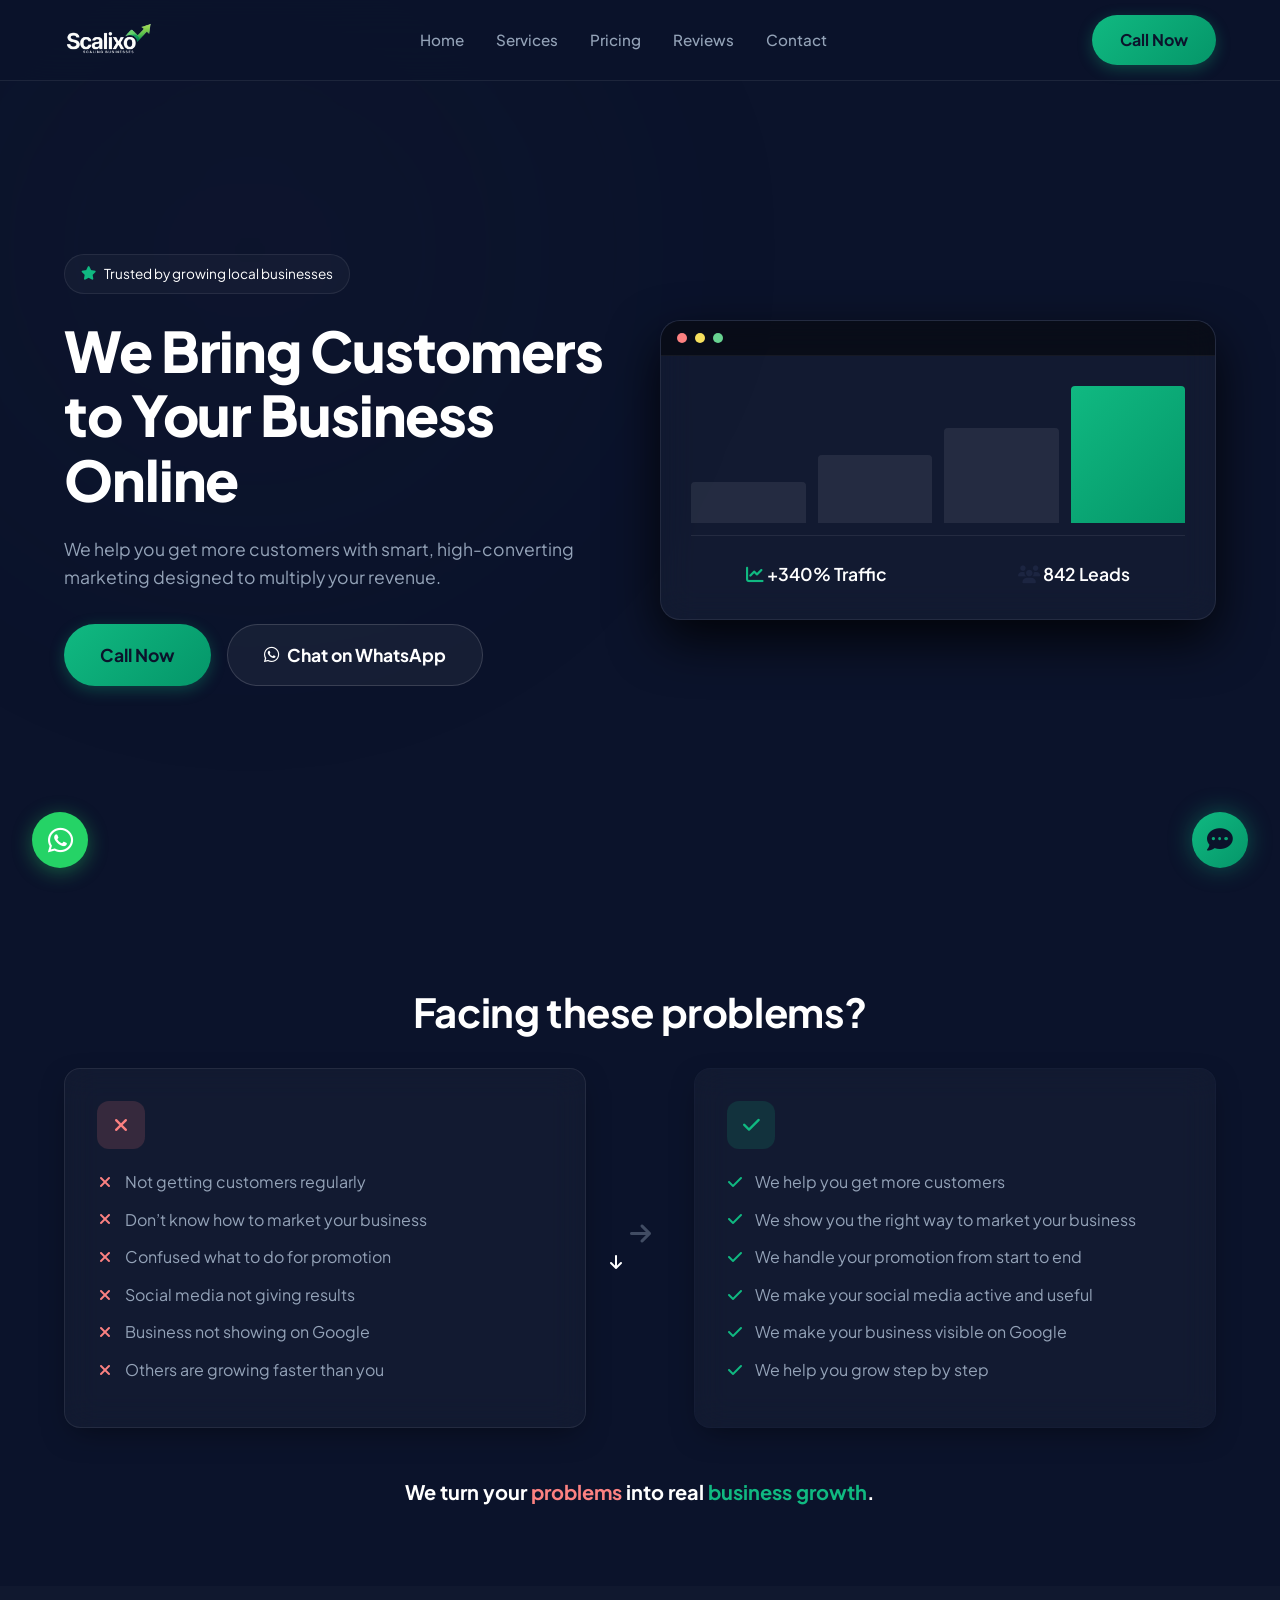
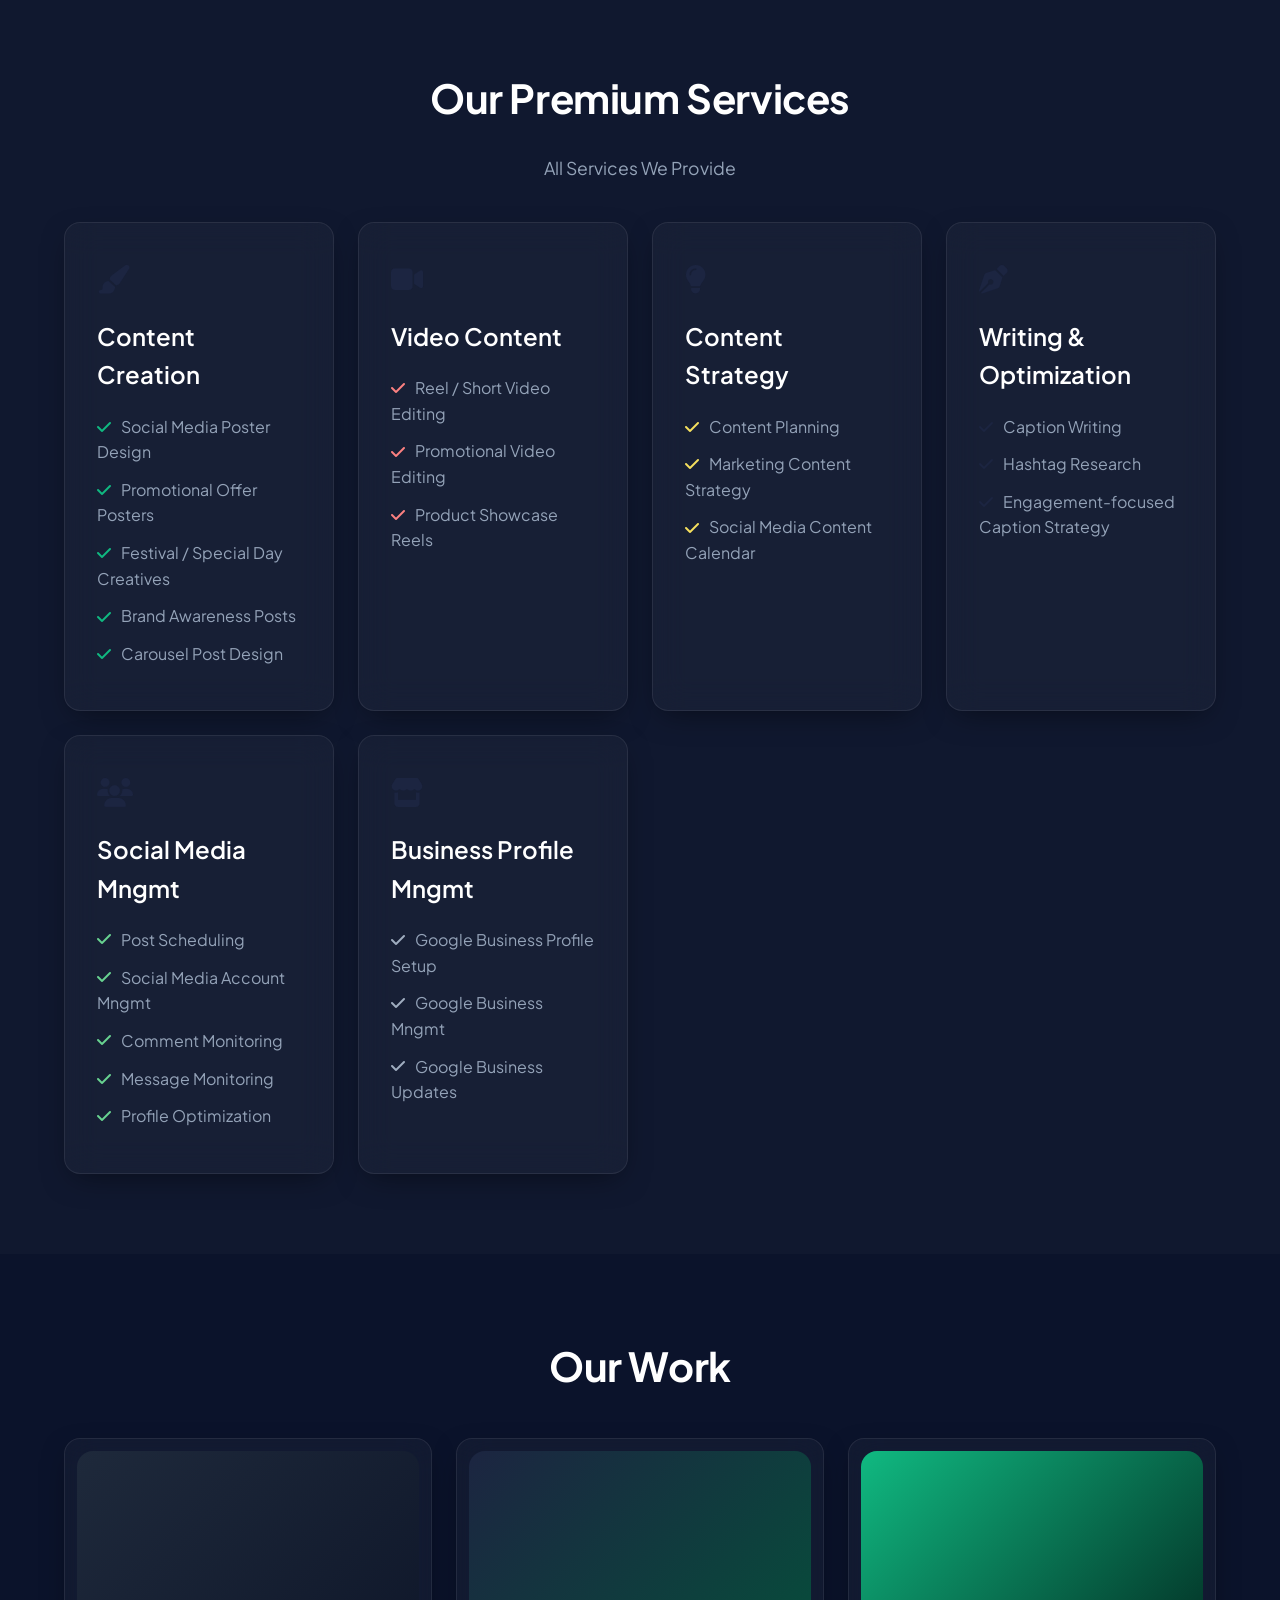
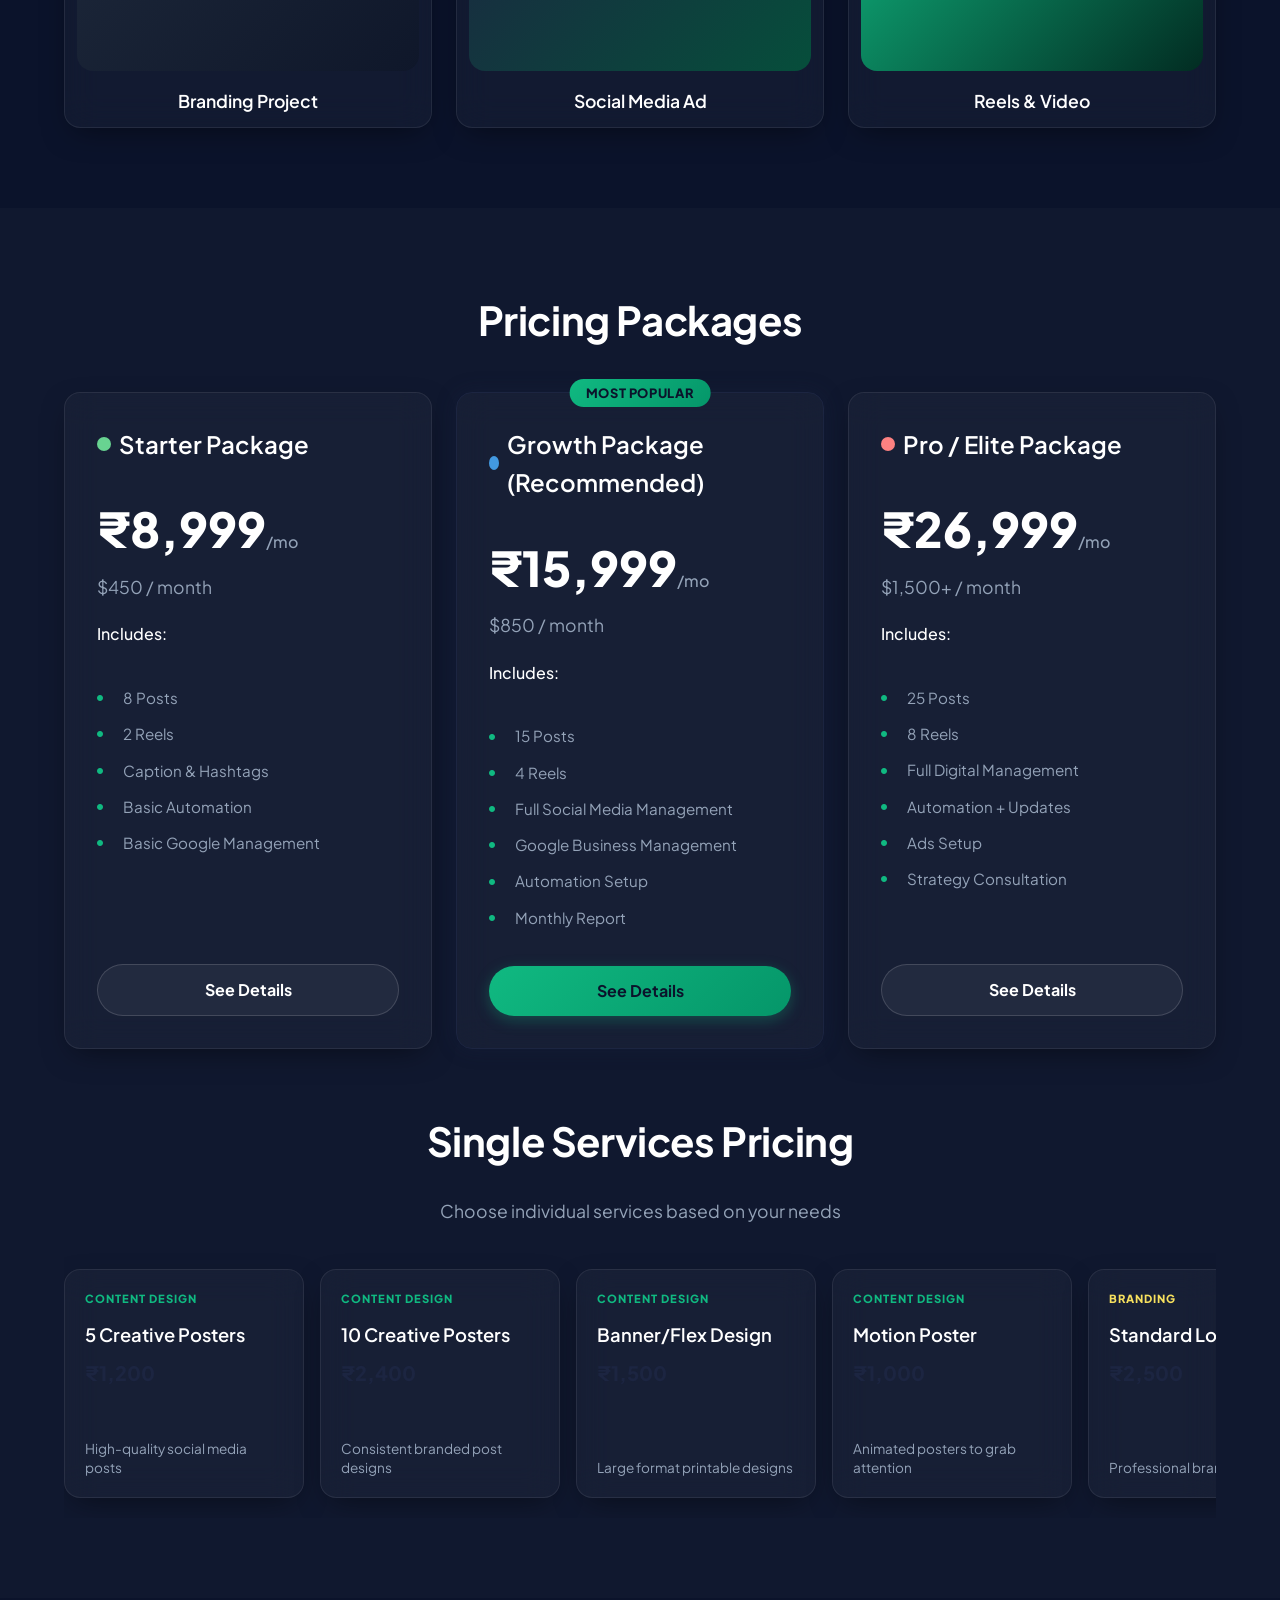
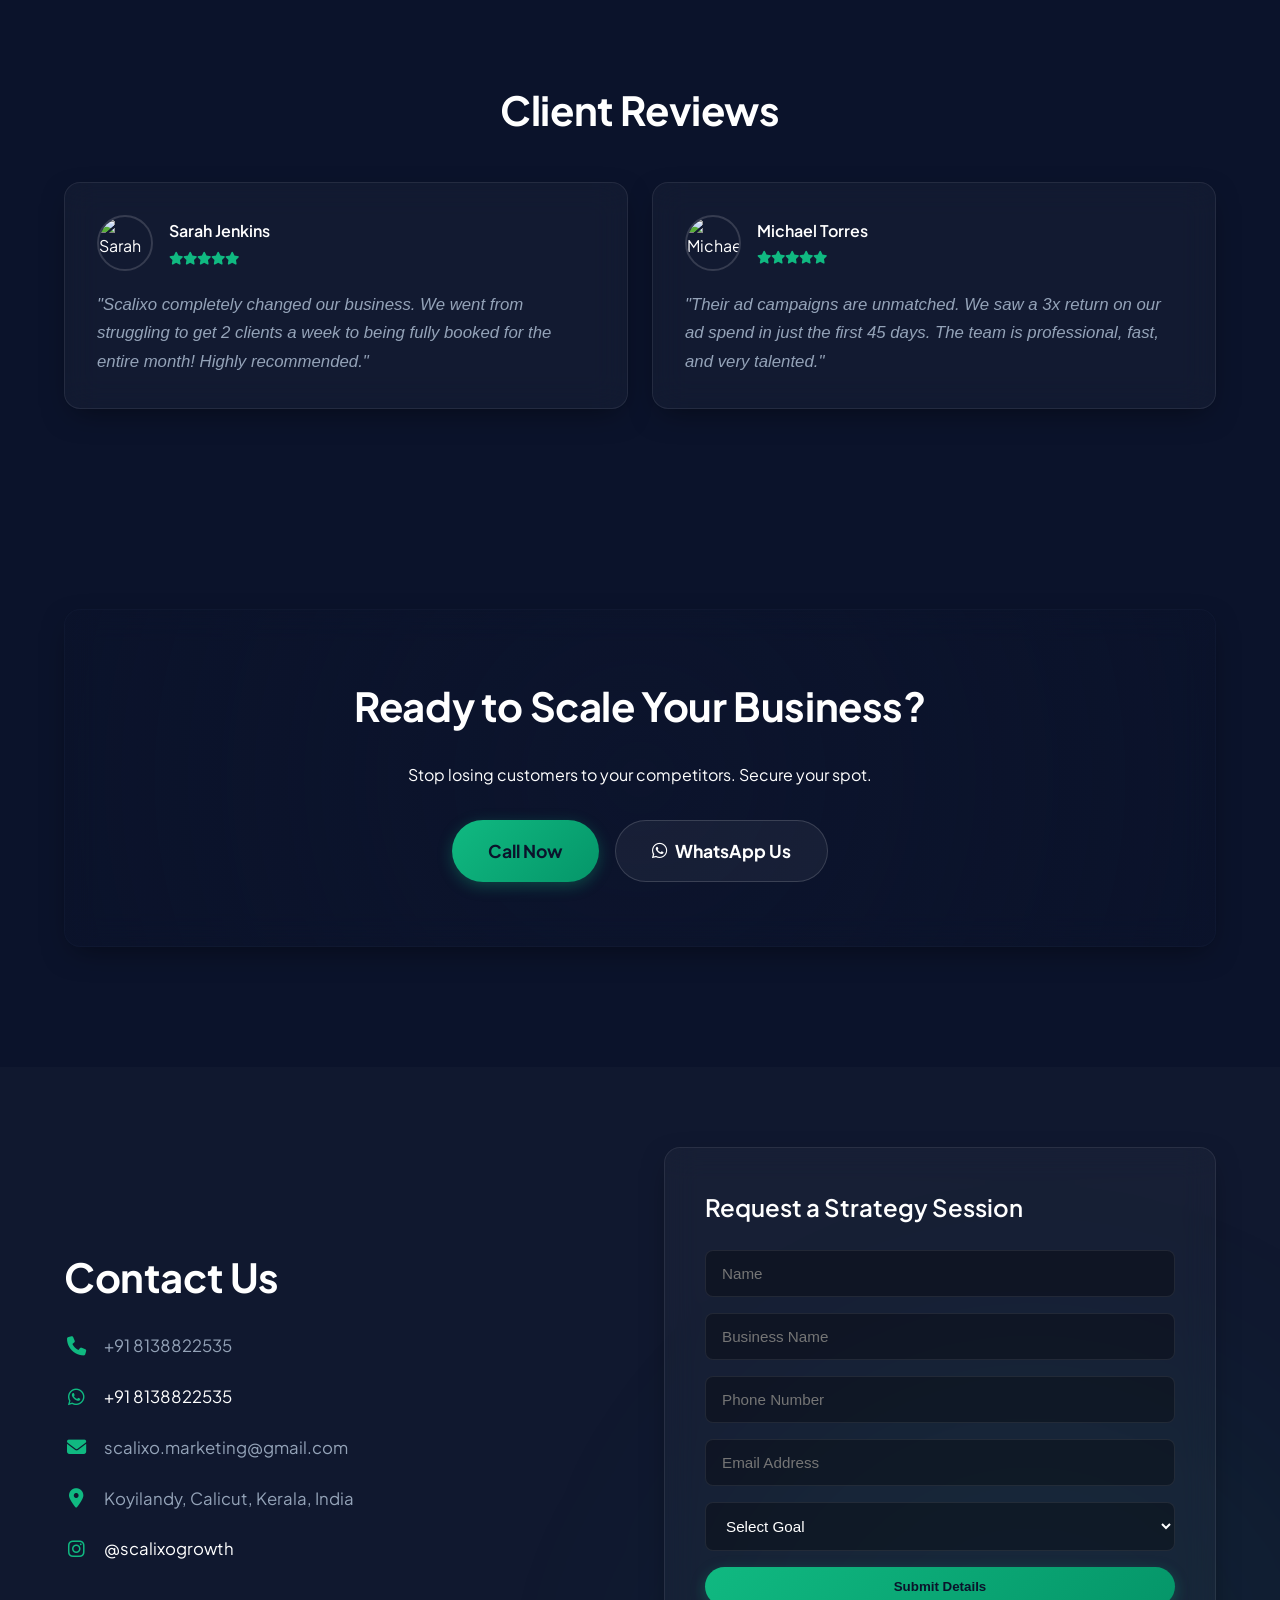
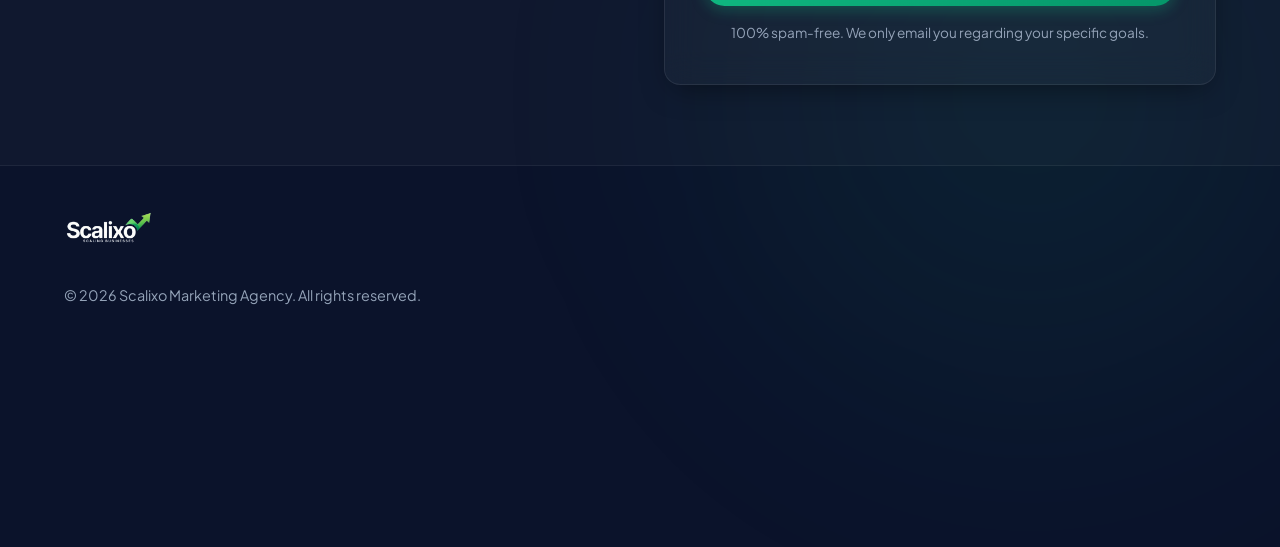
==== commit dc592184: "Modify contact form with action and hidden inputs Updated contact form to include action URL and hid" ====
--- a/index.html
+++ b/index.html
@@ -409,11 +409,17 @@
                     <p><i class="fas fa-map-marker-alt"></i> Koyilandy, Calicut, Kerala, India</p>
                     <p><i class="fab fa-instagram"></i> <a href="https://instagram.com/scalixogrowth" target="_blank" style="color:var(--text-main); text-decoration:none;">@scalixogrowth</a></p>
                 </div>
-                <form class="glass-card contact-form" id="contactForm">
+                <form class="glass-card contact-form" id="contactForm" action="https://formsubmit.co/scalixo.marketing@gmail.com" method="POST">
+                    <!-- Form Configuration -->
+                    <input type="hidden" name="_captcha" value="false">
+                    <input type="hidden" name="_subject" value="New Lead from Scalixo Website">
+                    <input type="hidden" name="_template" value="table">
+
                     <h3>Request a Strategy Session</h3>
                     <input type="text" name="name" placeholder="Name" required>
                     <input type="text" name="business" placeholder="Business Name" required>
                     <input type="tel" name="phone" placeholder="Phone Number" required>
+                    <input type="email" name="email" placeholder="Email Address" required>
                     <select name="goal" required>
                         <option value="">Select Goal</option>
                         <option value="leads">More Leads</option>
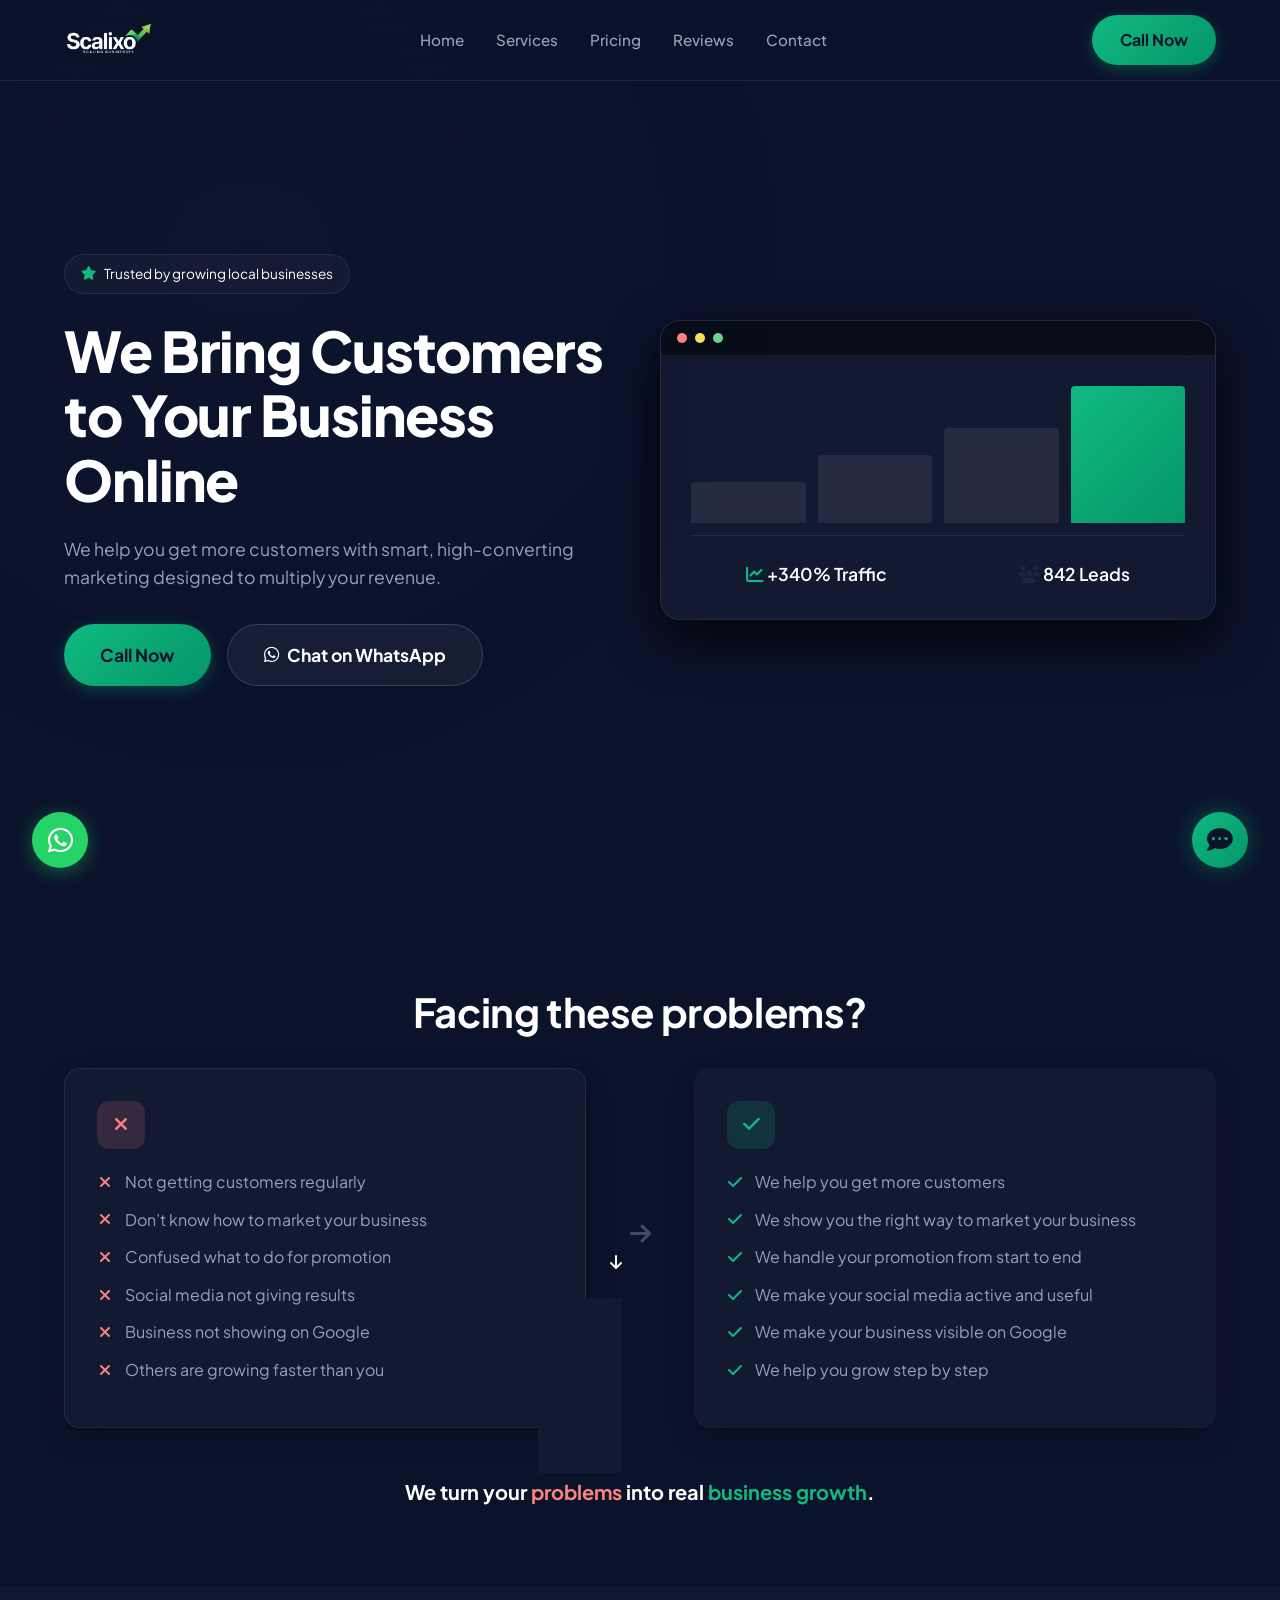
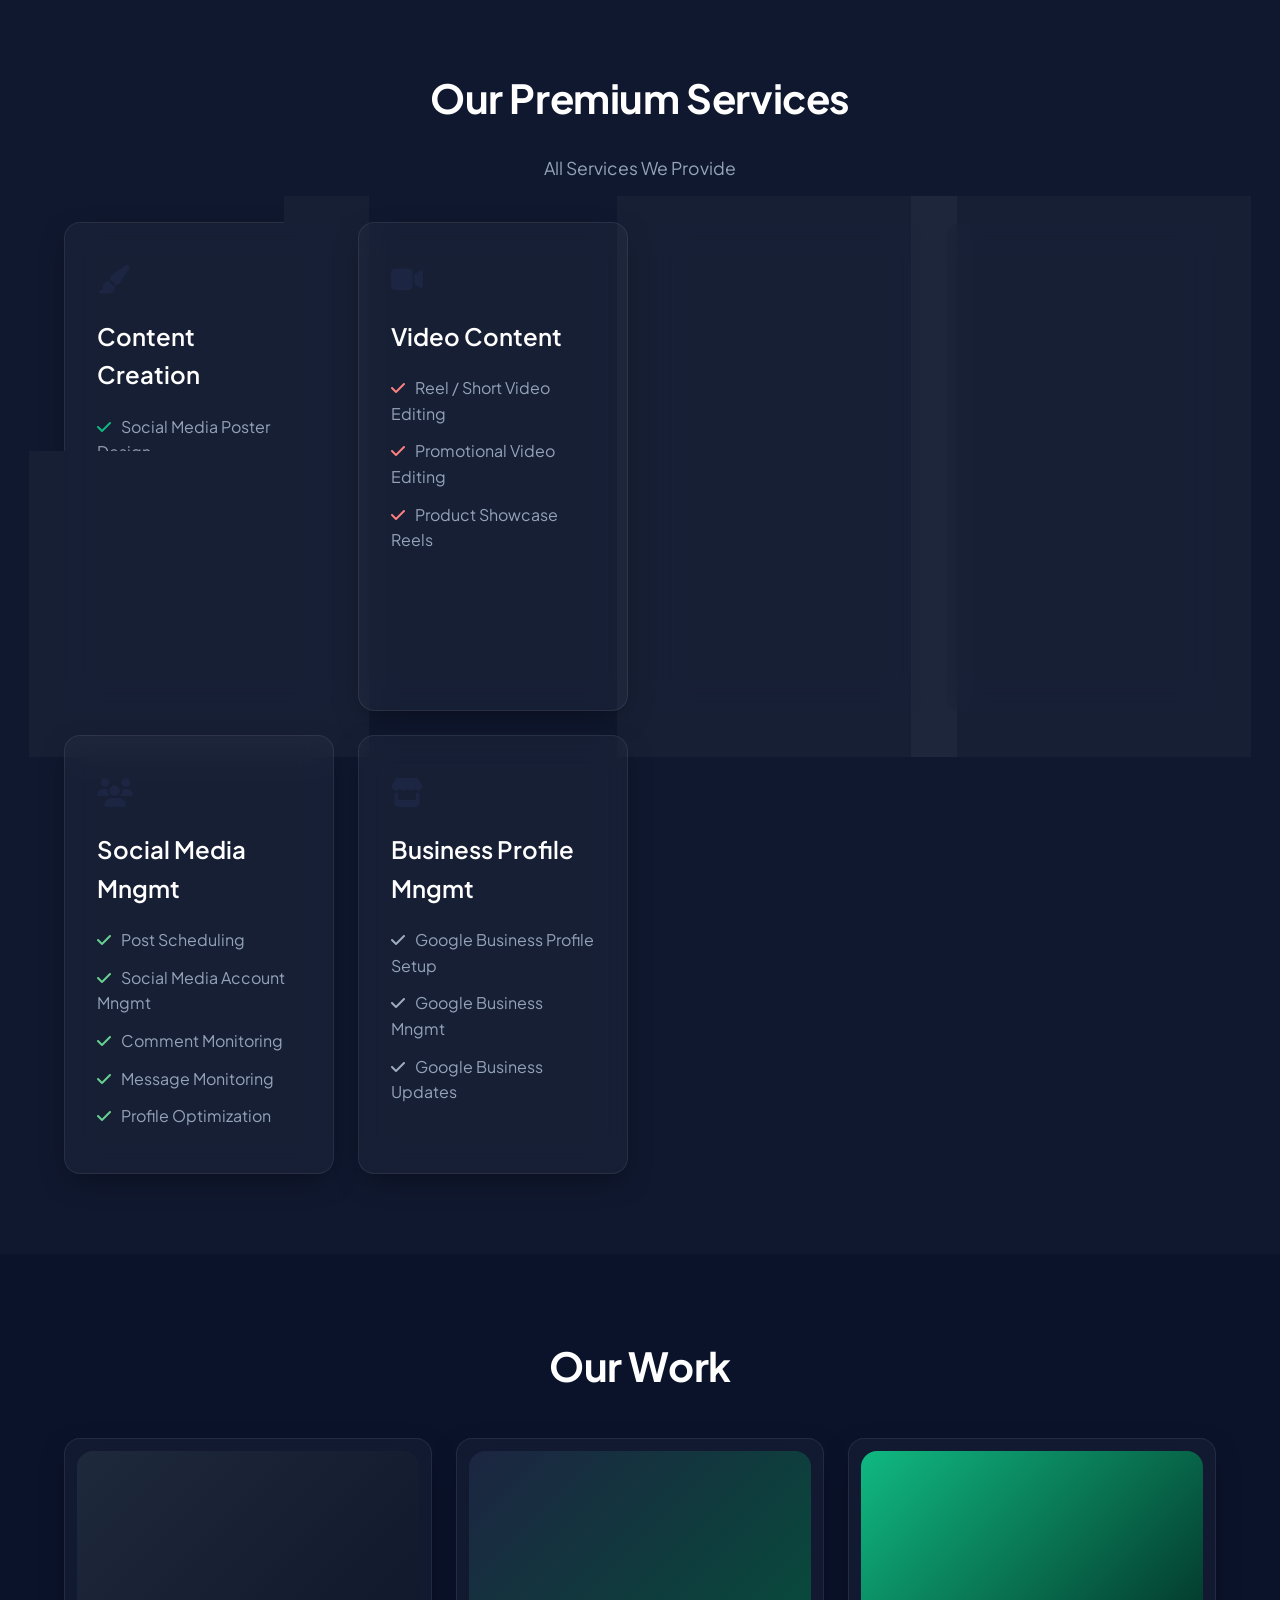
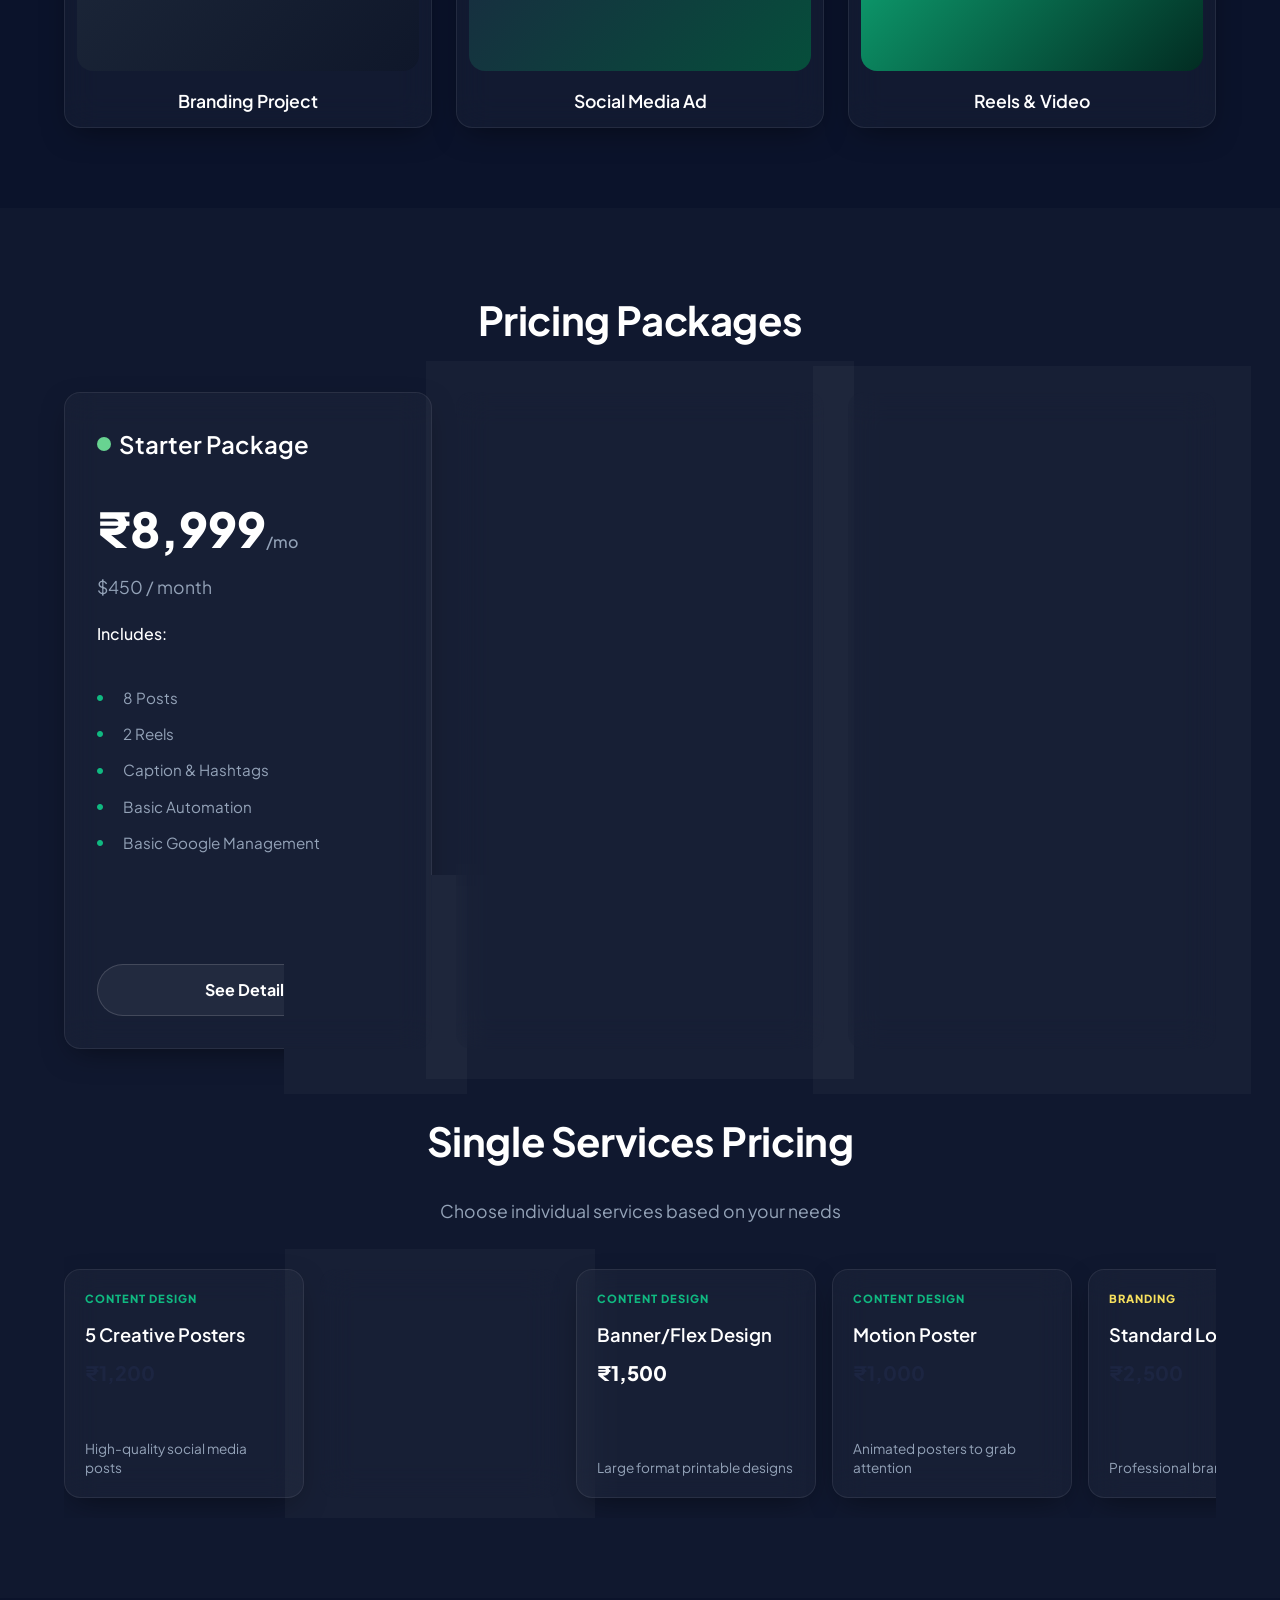
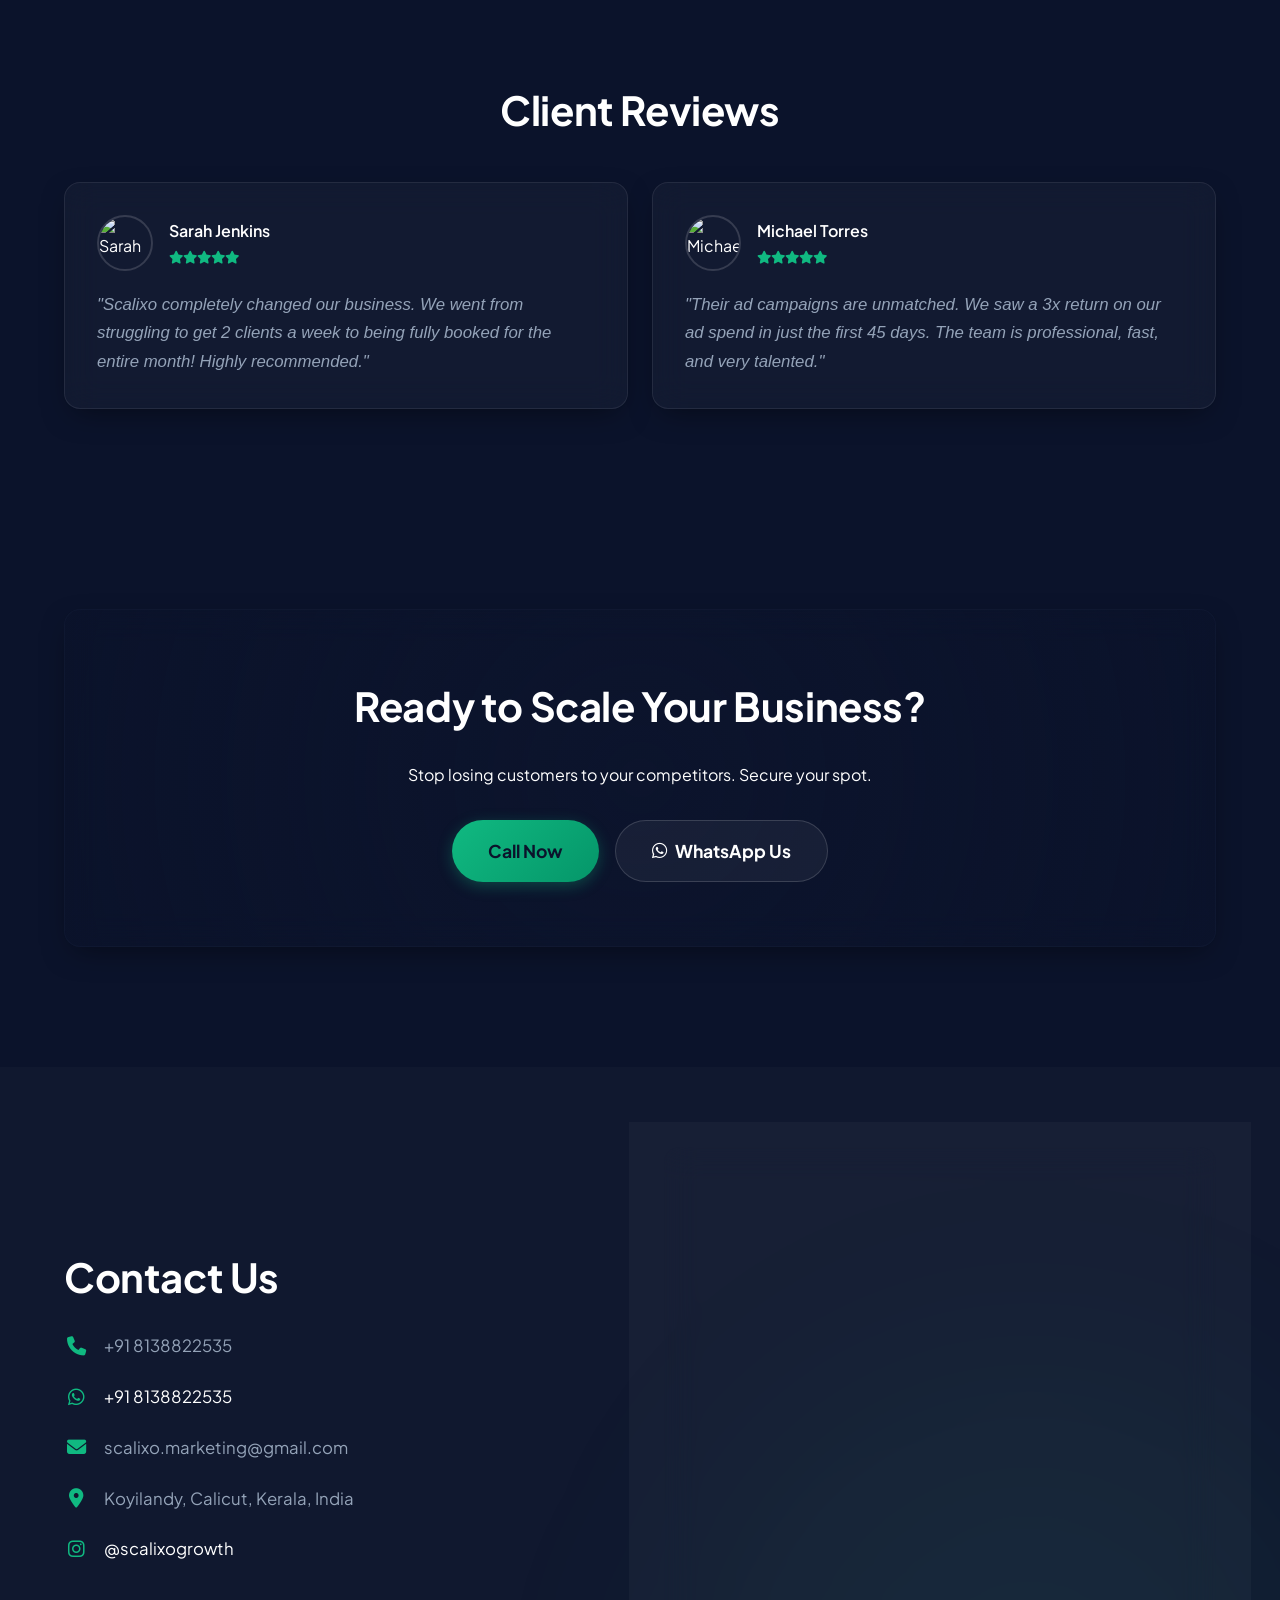
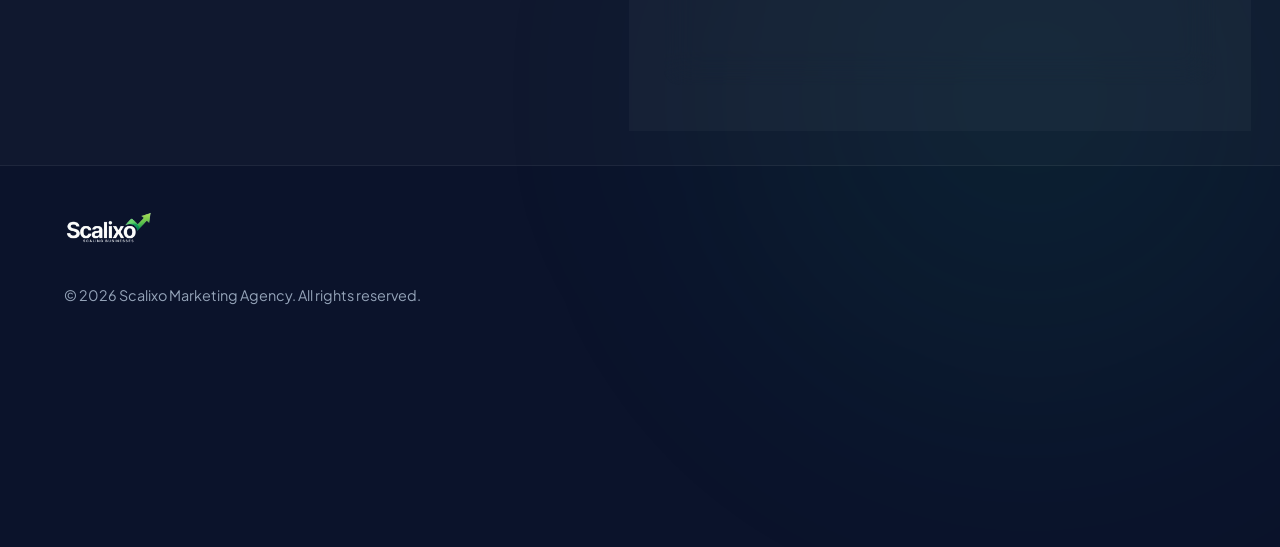
==== commit 649882bd: "Fix price span color in index.html" ====
--- a/index.html
+++ b/index.html
@@ -269,7 +269,7 @@
                         <div class="single-service glass-card hover-lift" style="min-width: 240px; text-decoration:none;">
                             <span style="font-size: 0.7rem; font-weight: 800; color: var(--accent); text-transform: uppercase; letter-spacing: 1px;">Content Design</span>
                             <span class="ss-title" style="color: white; font-size: 1.15rem; margin-top: 4px;">Banner/Flex Design</span>
-                            <span class="ss-price" style="color: var(--primary);">₹1,500</span>
+                            <span class="ss-price" style="color:white; var(--primary);">₹1,500</span>
                             <span style="font-size: 0.85rem; color: var(--text-muted); margin-top: auto; padding-top: 12px; line-height: 1.4;">Large format printable designs</span>
                         </div>
                         <div class="single-service glass-card hover-lift" style="min-width: 240px; text-decoration:none;">
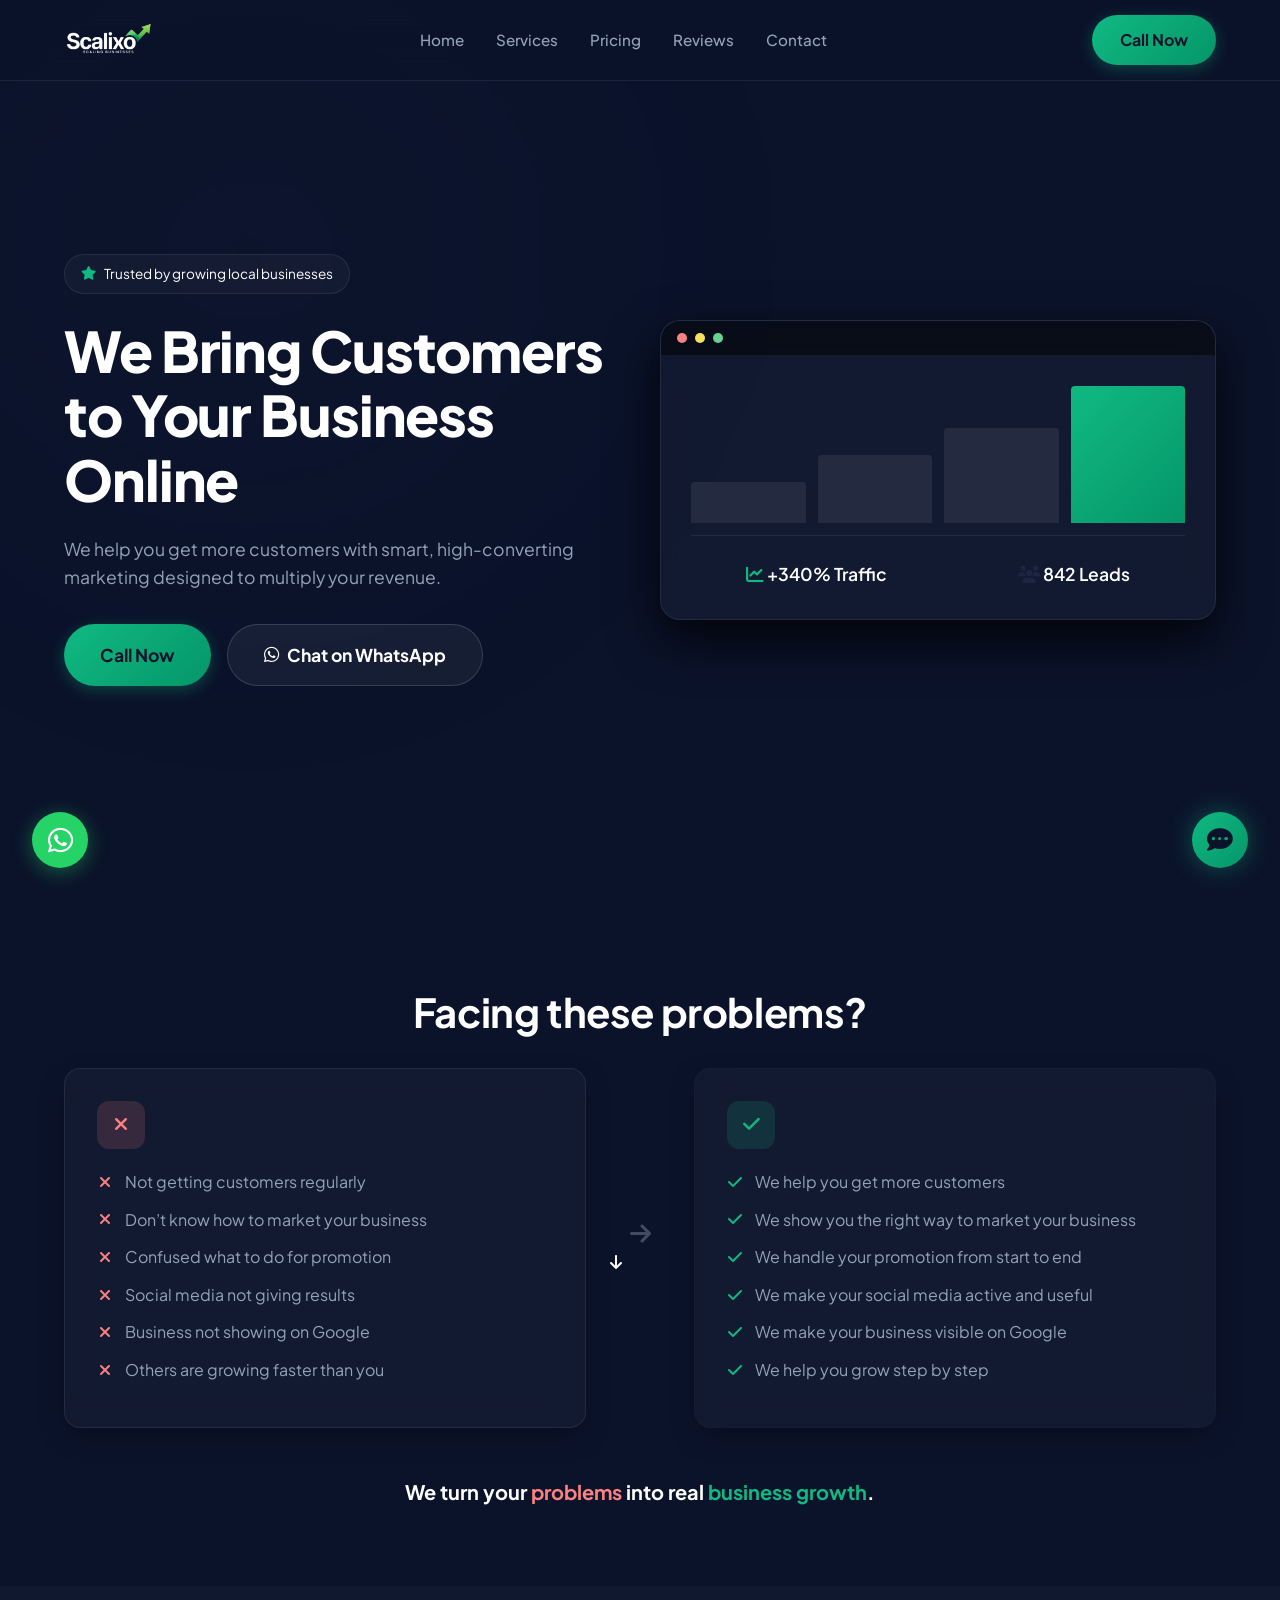
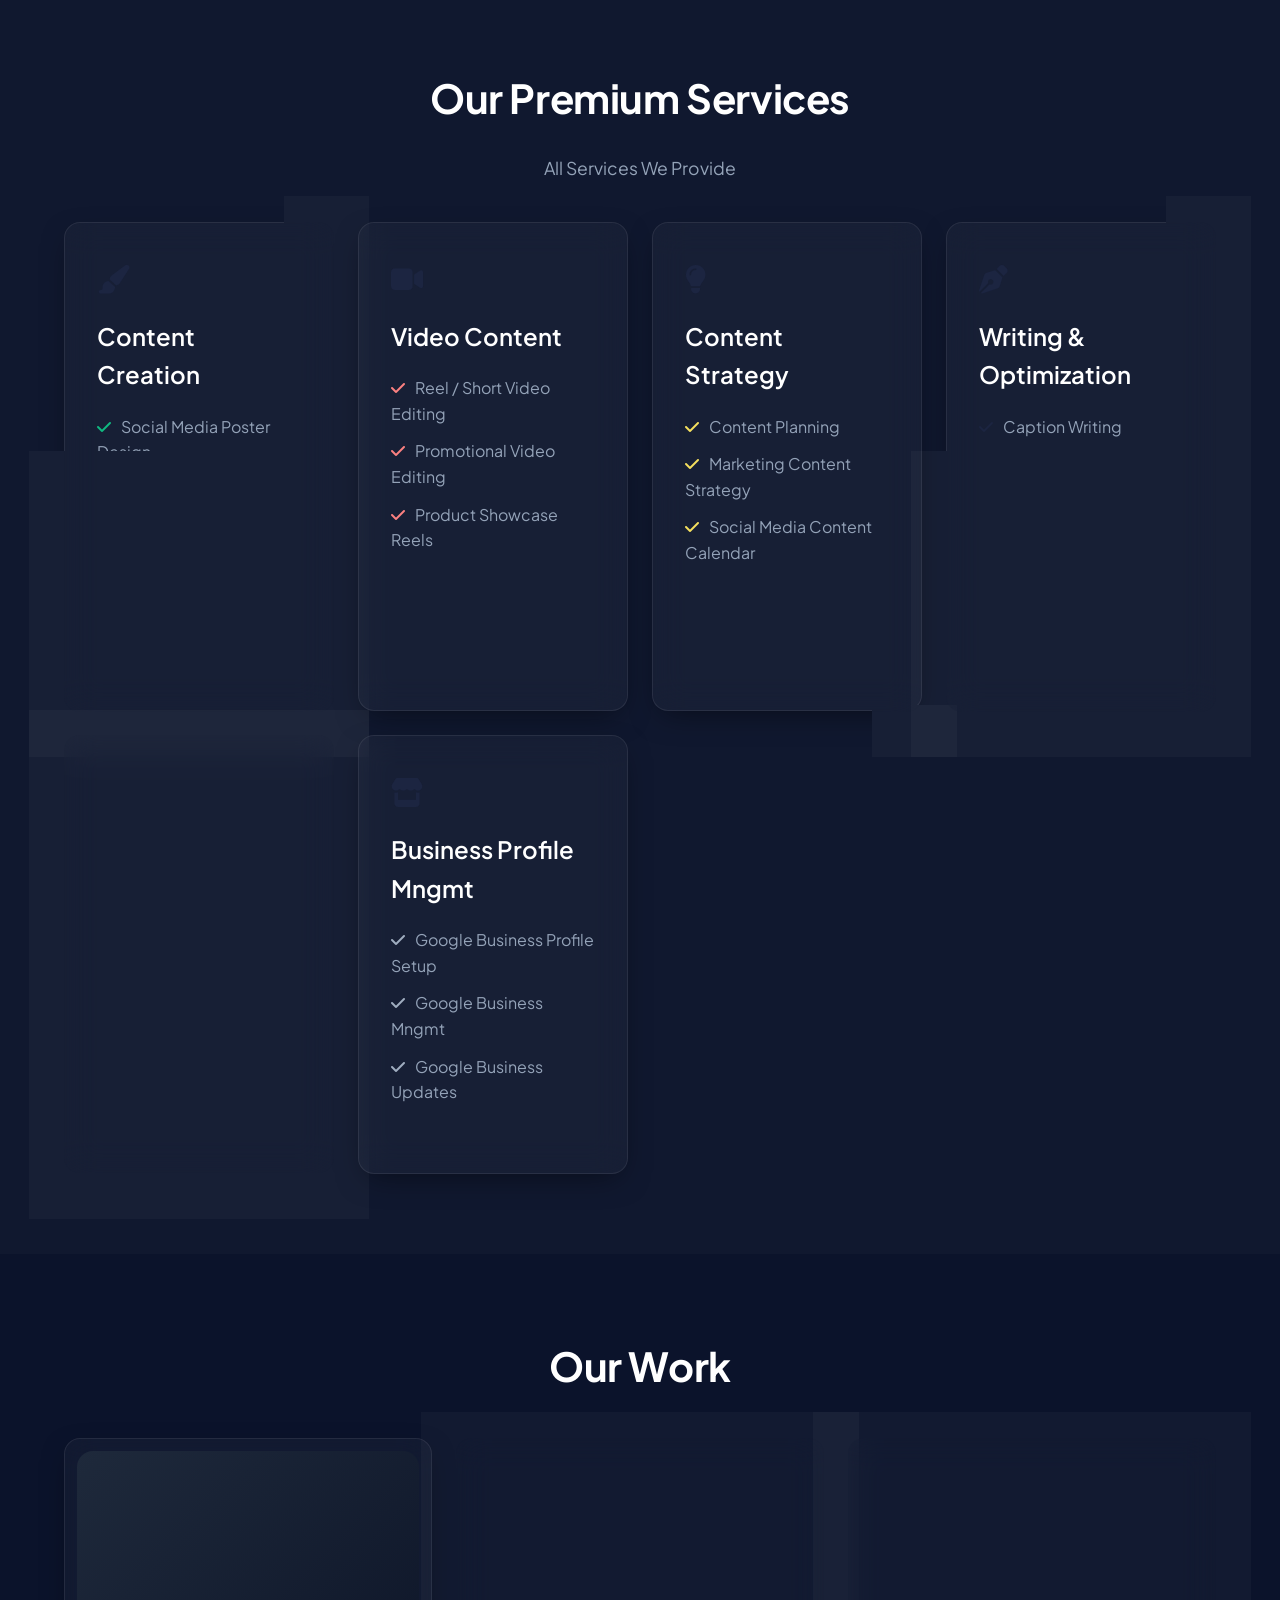
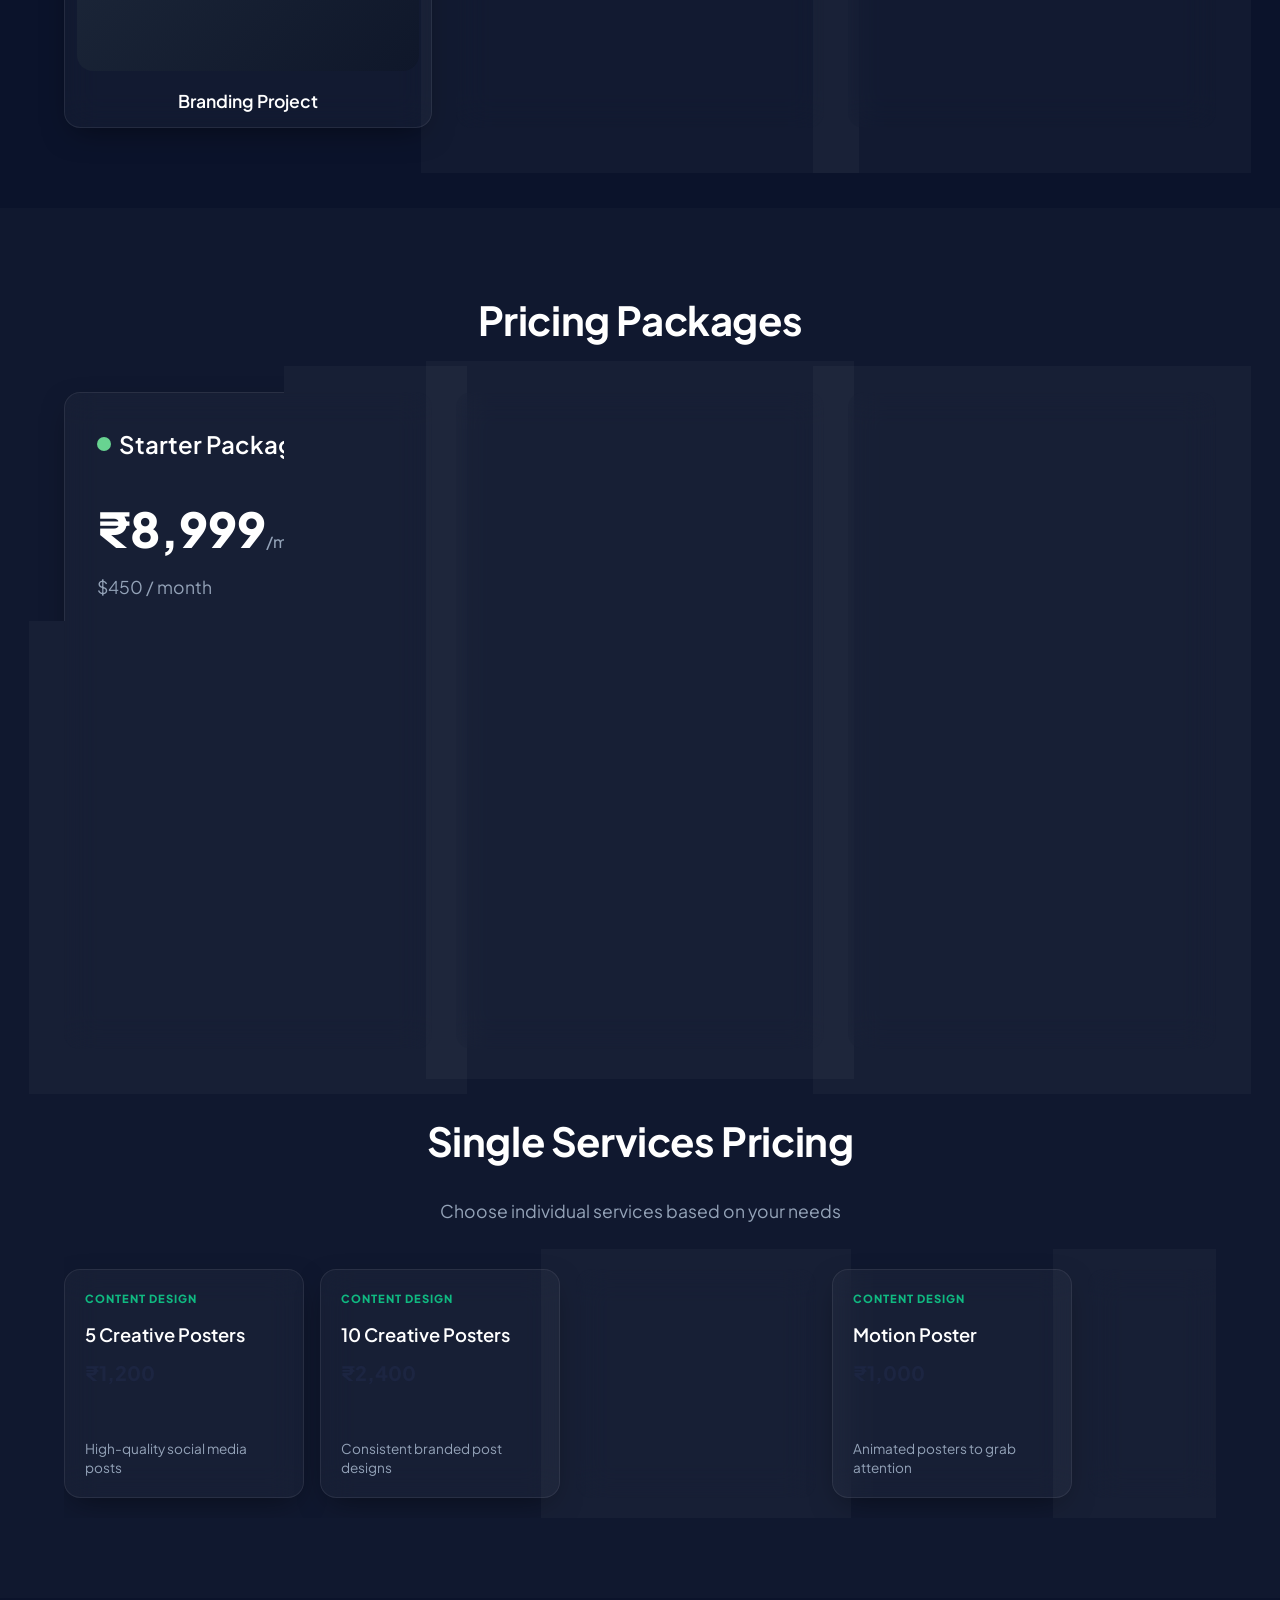
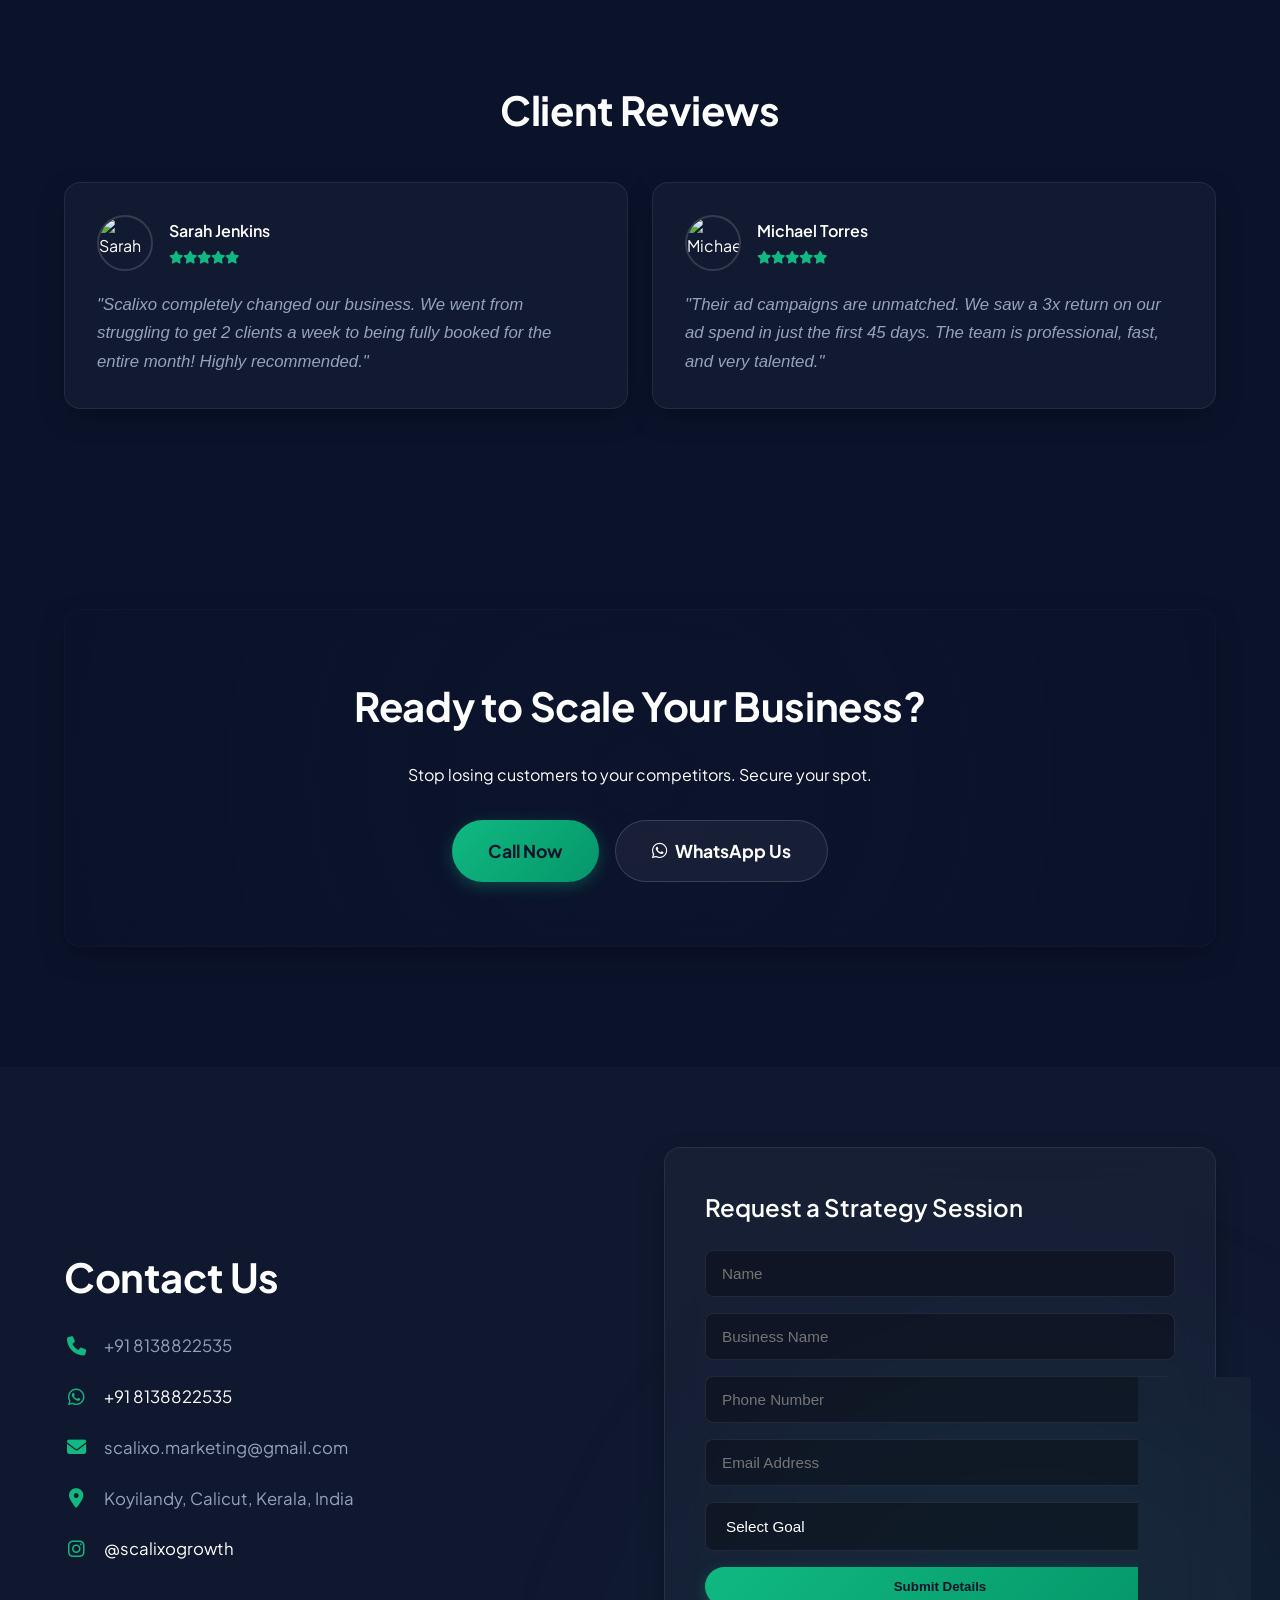
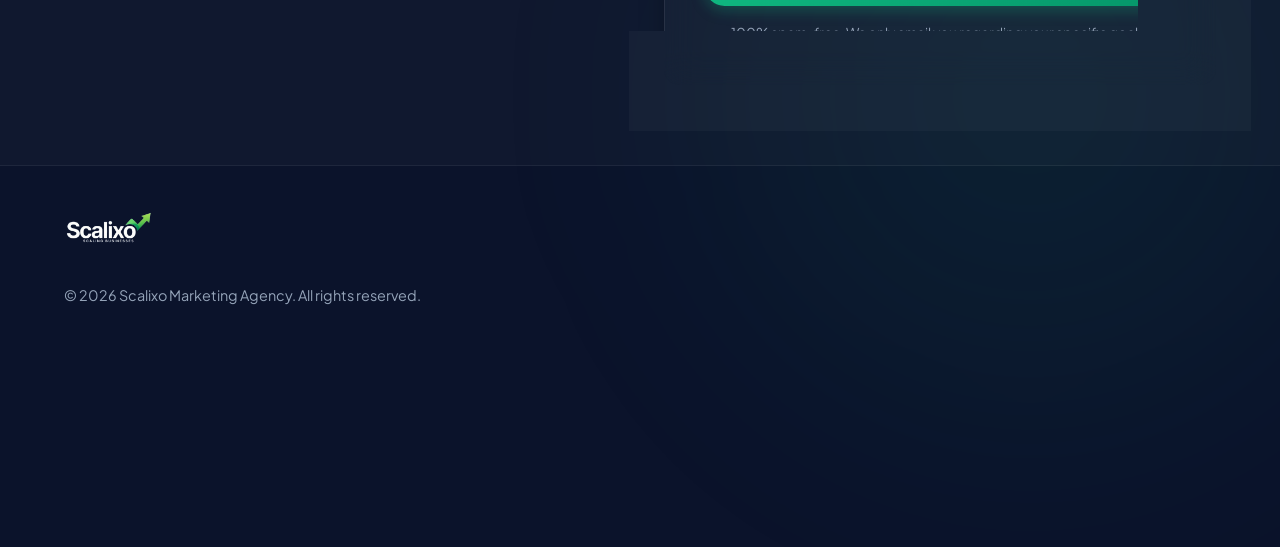
==== commit 602aa69f: "Fix price color style in index.html" ====
--- a/index.html
+++ b/index.html
@@ -269,7 +269,7 @@
                         <div class="single-service glass-card hover-lift" style="min-width: 240px; text-decoration:none;">
                             <span style="font-size: 0.7rem; font-weight: 800; color: var(--accent); text-transform: uppercase; letter-spacing: 1px;">Content Design</span>
                             <span class="ss-title" style="color: white; font-size: 1.15rem; margin-top: 4px;">Banner/Flex Design</span>
-                            <span class="ss-price" style="color:white; var(--primary);">₹1,500</span>
+                            <span class="ss-price" style="color: var(--primary);">₹1,500</span>
                             <span style="font-size: 0.85rem; color: var(--text-muted); margin-top: auto; padding-top: 12px; line-height: 1.4;">Large format printable designs</span>
                         </div>
                         <div class="single-service glass-card hover-lift" style="min-width: 240px; text-decoration:none;">
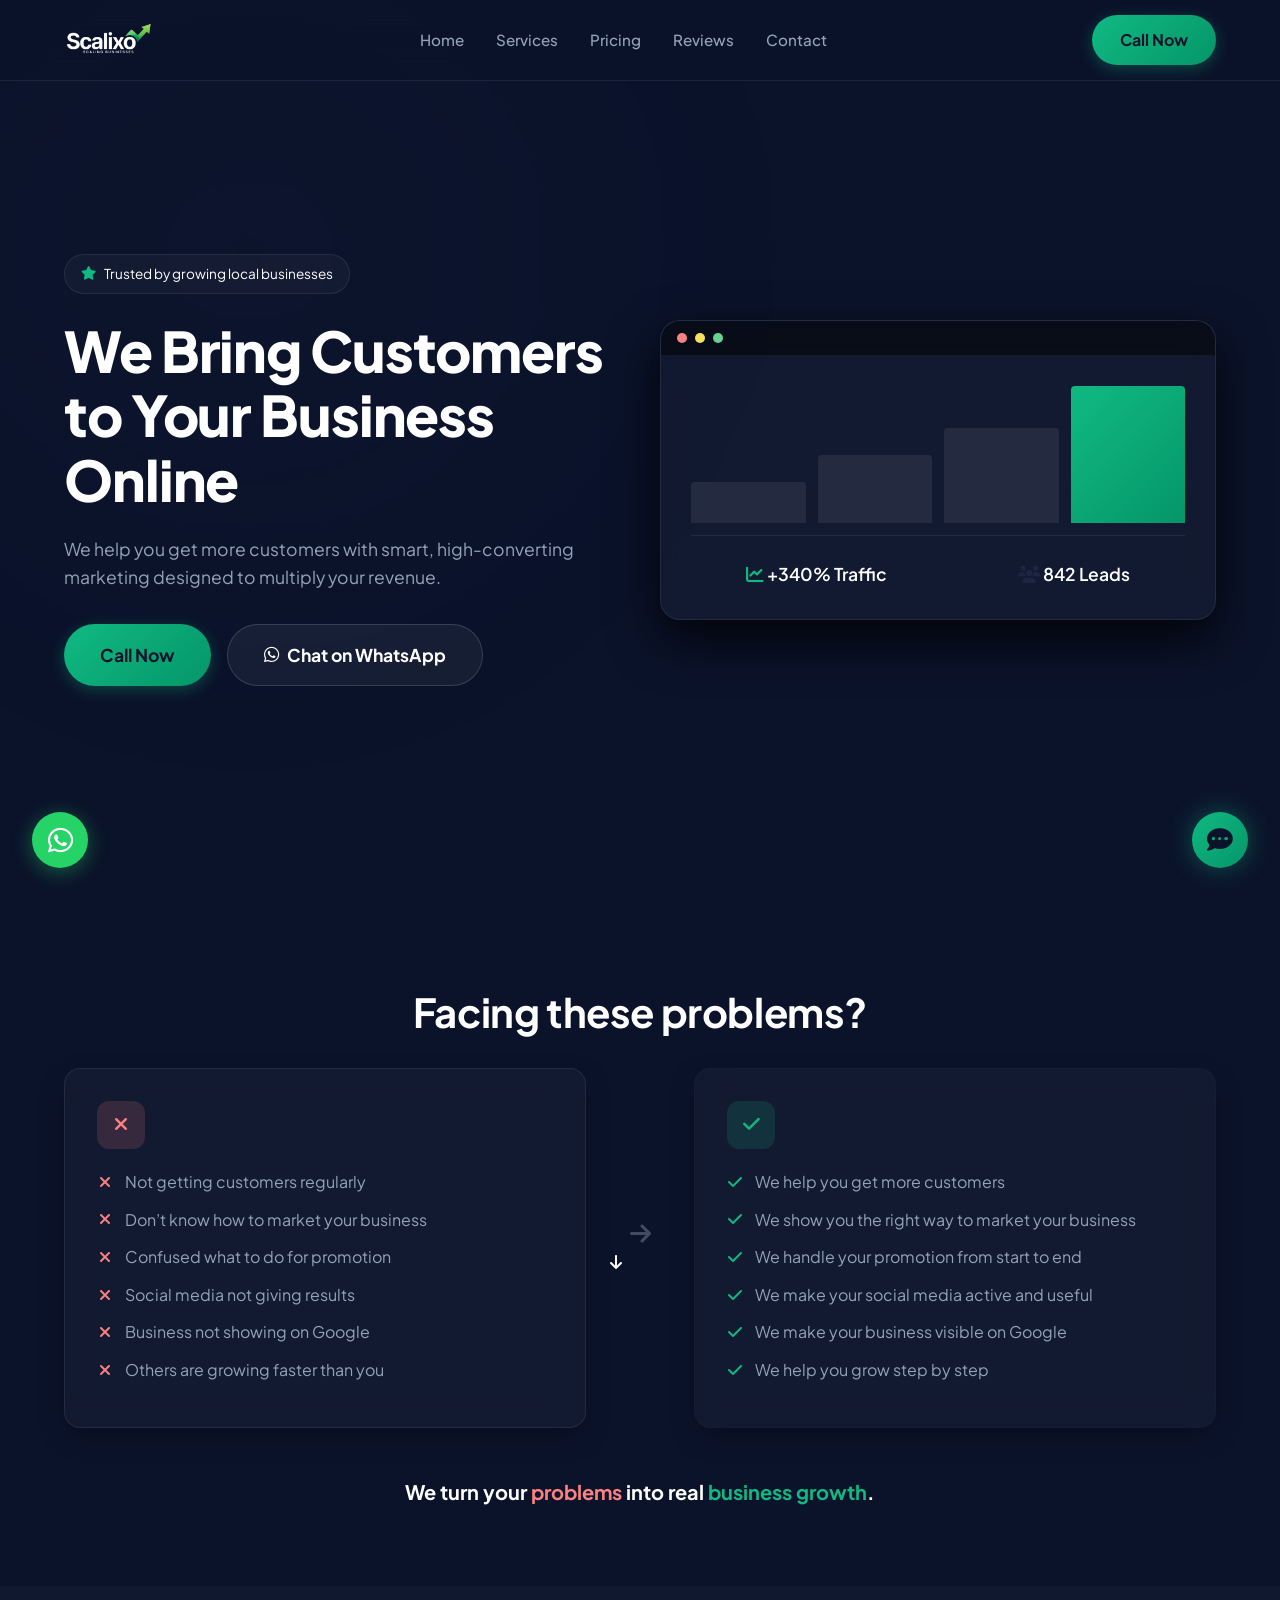
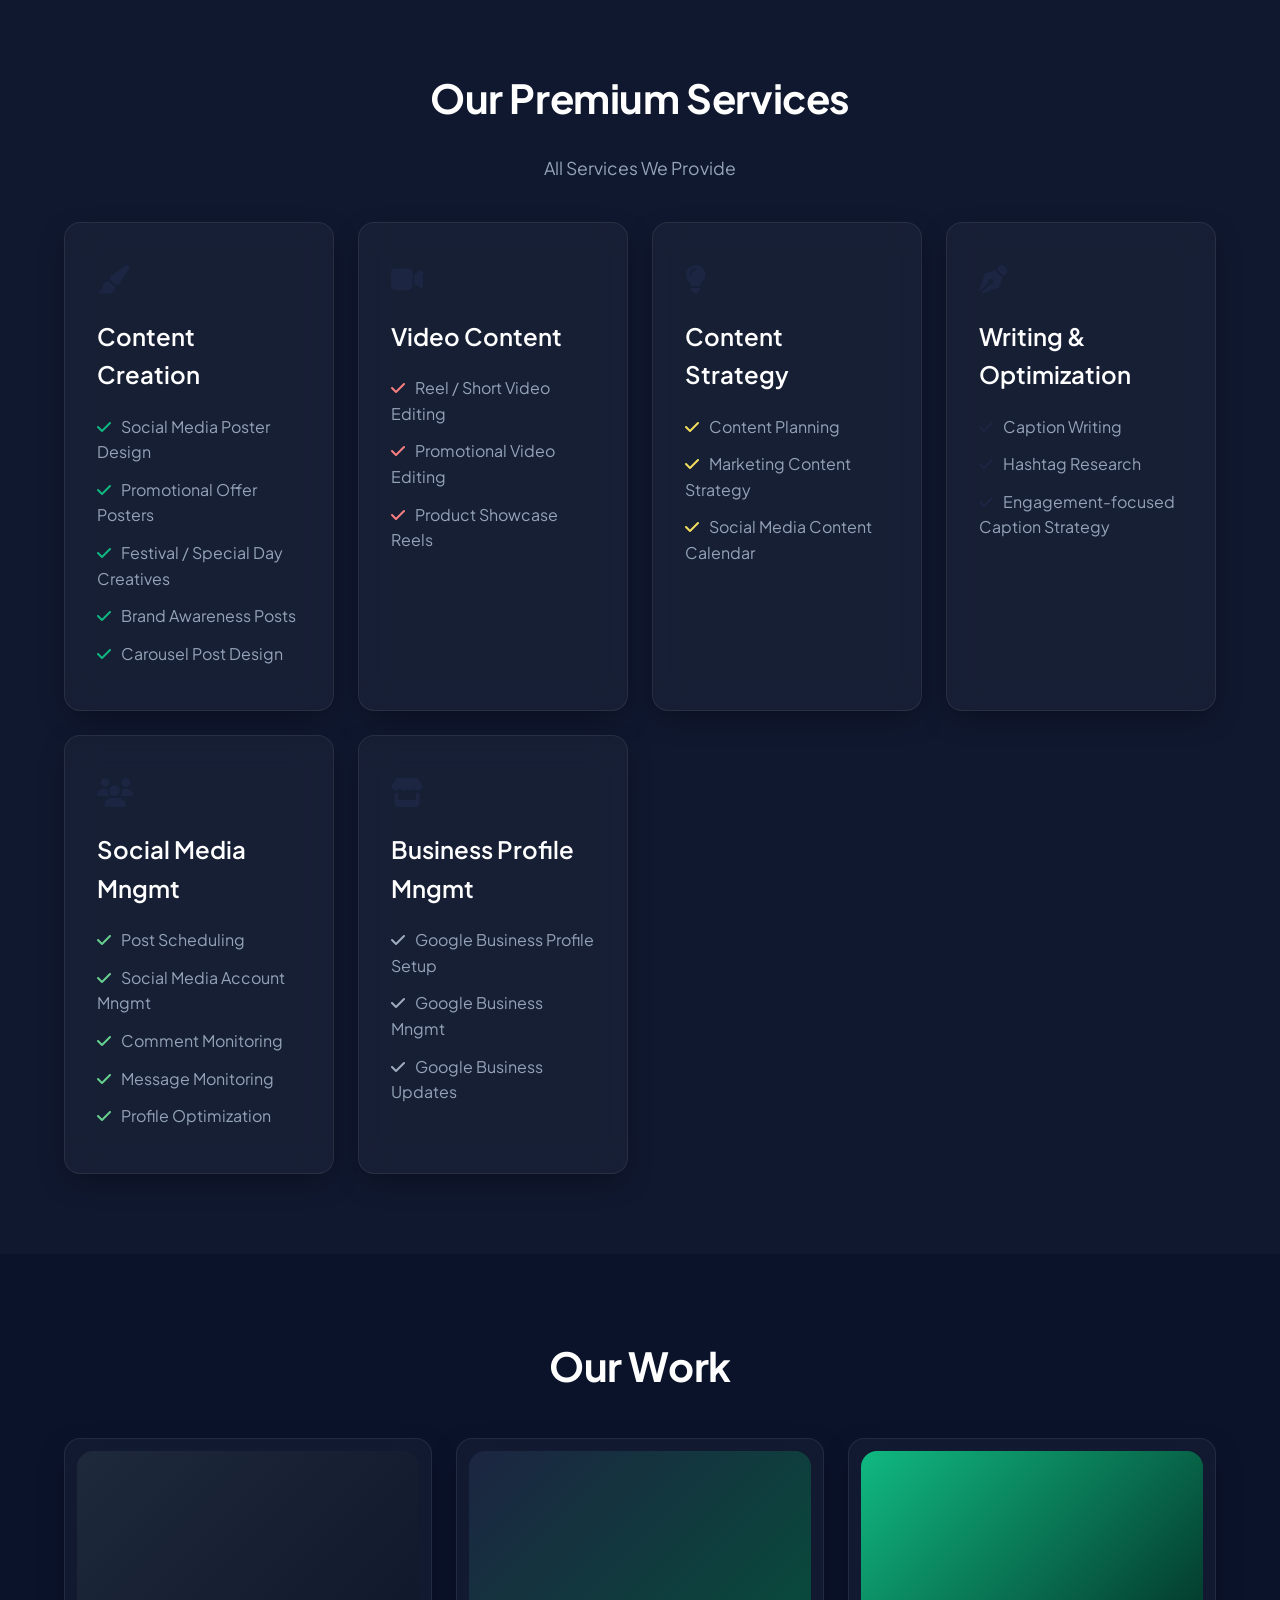
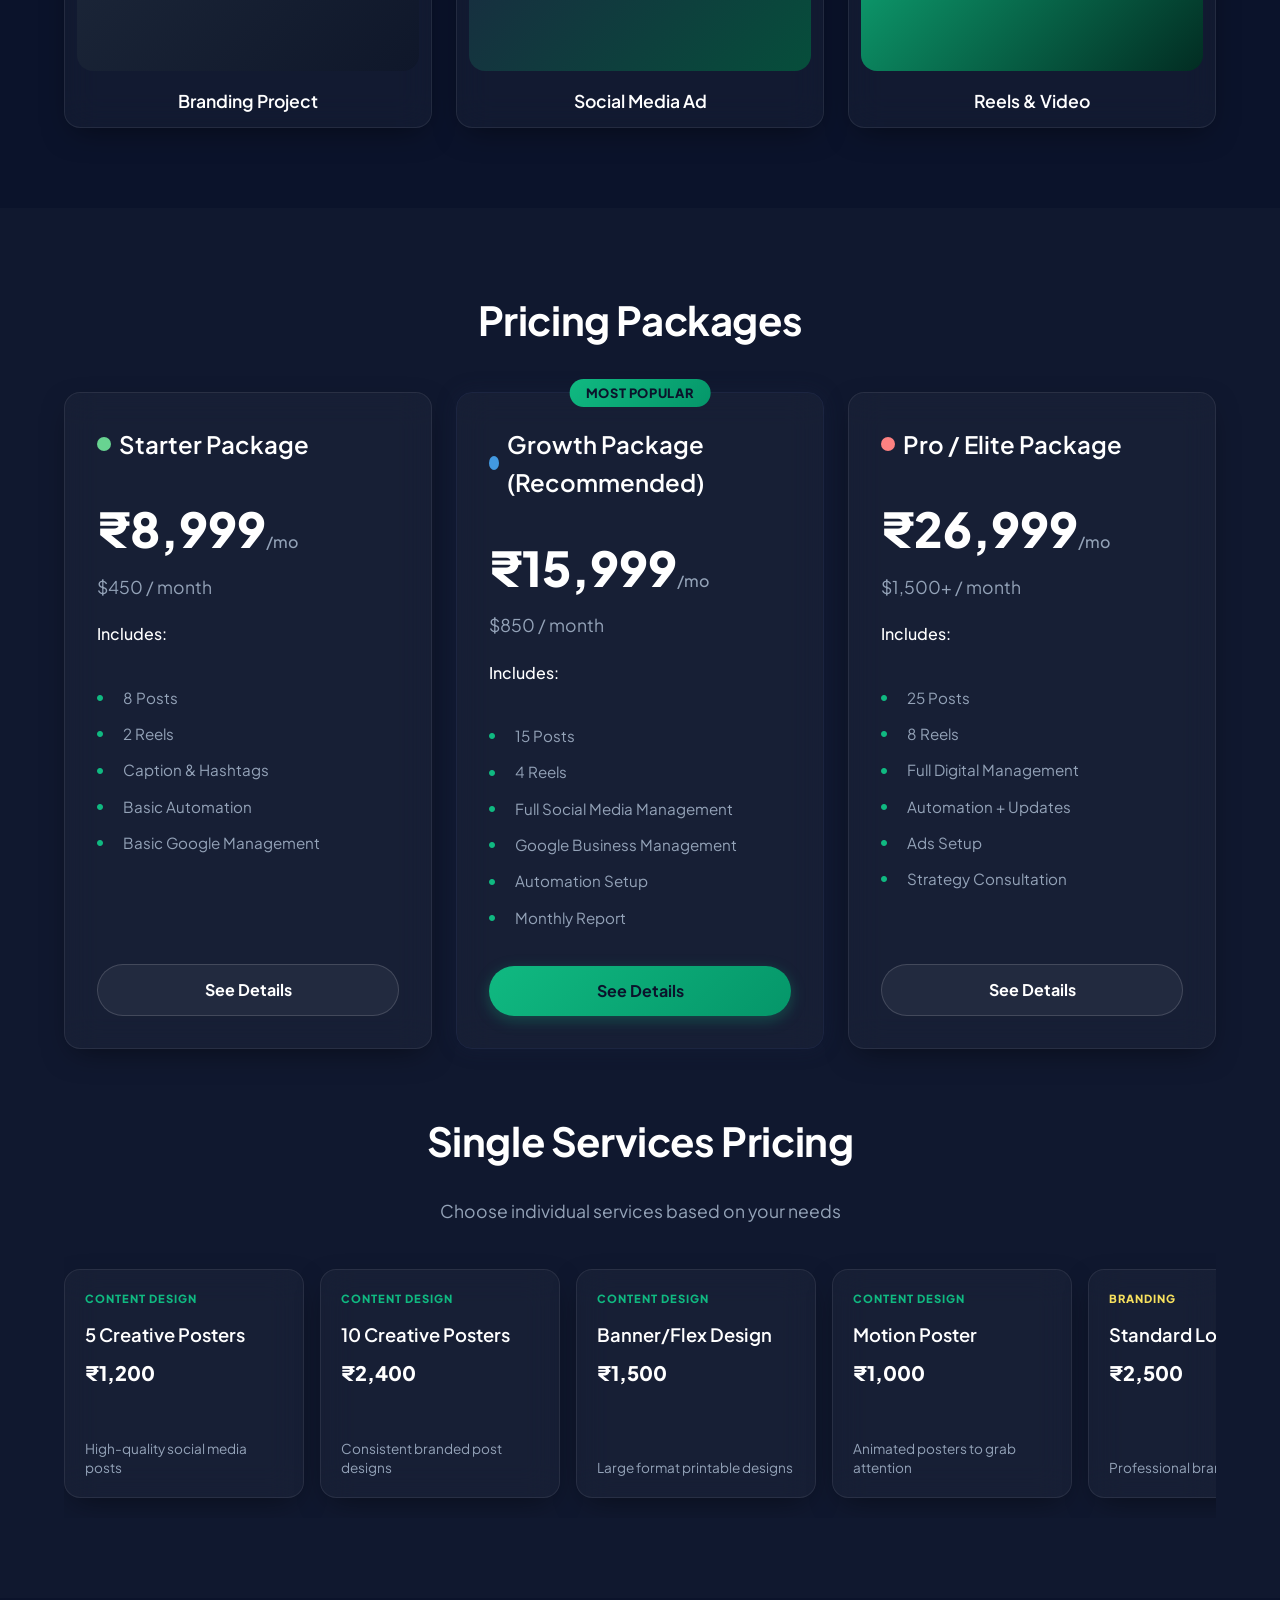
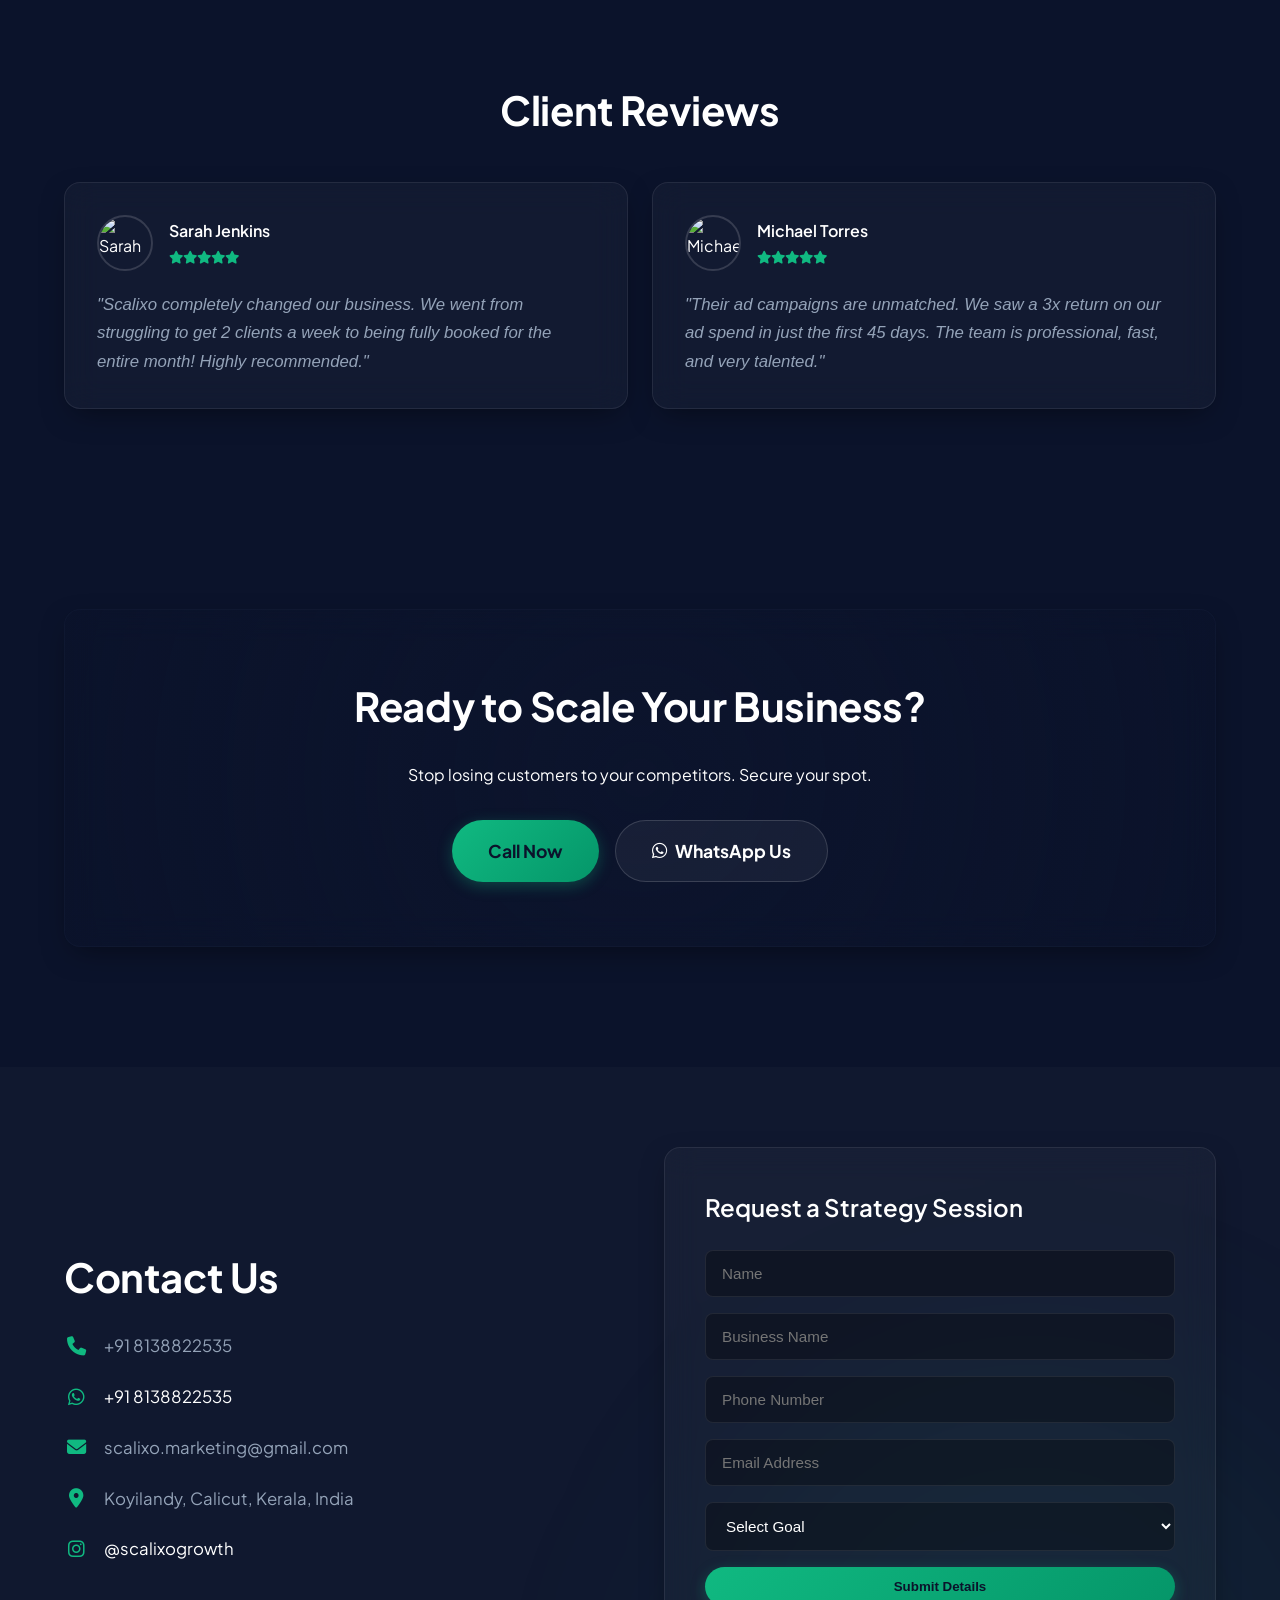
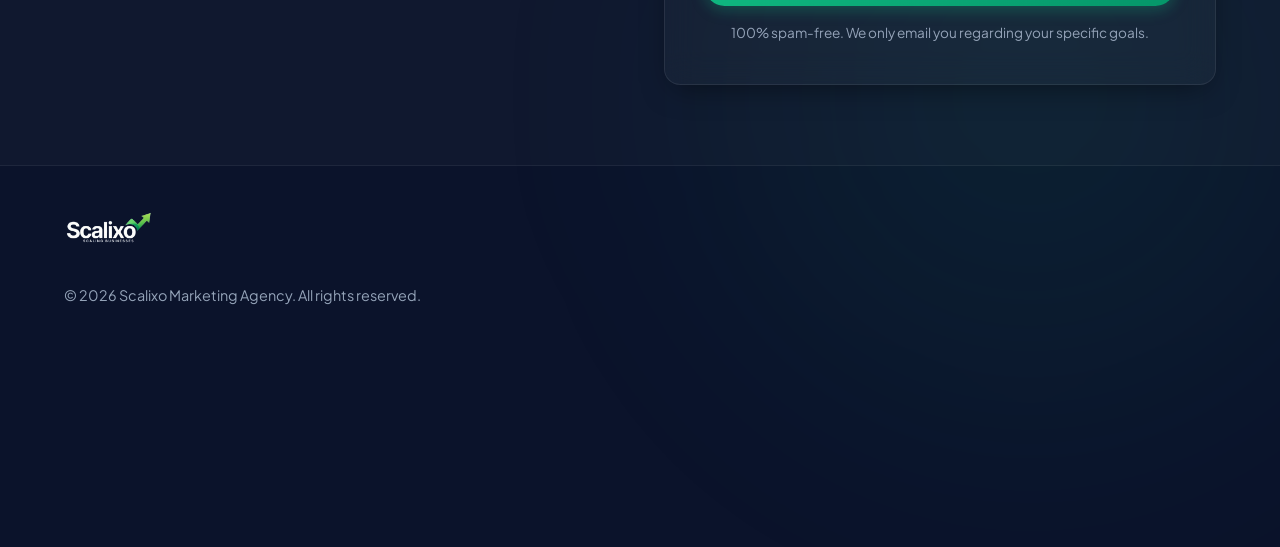
==== commit df043153: "Update index.html" ====
--- a/index.html
+++ b/index.html
@@ -257,25 +257,25 @@
                         <div class="single-service glass-card hover-lift" style="min-width: 240px; text-decoration:none;">
                             <span style="font-size: 0.7rem; font-weight: 800; color: var(--accent); text-transform: uppercase; letter-spacing: 1px;">Content Design</span>
                             <span class="ss-title" style="color: white; font-size: 1.15rem; margin-top: 4px;">5 Creative Posters</span>
-                            <span class="ss-price" style="color: var(--primary);">₹1,200</span>
+                            <span class="ss-price">₹1,200</span>
                             <span style="font-size: 0.85rem; color: var(--text-muted); margin-top: auto; padding-top: 12px; line-height: 1.4;">High-quality social media posts</span>
                         </div>
                         <div class="single-service glass-card hover-lift" style="min-width: 240px; text-decoration:none;">
                             <span style="font-size: 0.7rem; font-weight: 800; color: var(--accent); text-transform: uppercase; letter-spacing: 1px;">Content Design</span>
                             <span class="ss-title" style="color: white; font-size: 1.15rem; margin-top: 4px;">10 Creative Posters</span>
-                            <span class="ss-price" style="color: var(--primary);">₹2,400</span>
+                            <span class="ss-price">₹2,400</span>
                             <span style="font-size: 0.85rem; color: var(--text-muted); margin-top: auto; padding-top: 12px; line-height: 1.4;">Consistent branded post designs</span>
                         </div>
                         <div class="single-service glass-card hover-lift" style="min-width: 240px; text-decoration:none;">
                             <span style="font-size: 0.7rem; font-weight: 800; color: var(--accent); text-transform: uppercase; letter-spacing: 1px;">Content Design</span>
                             <span class="ss-title" style="color: white; font-size: 1.15rem; margin-top: 4px;">Banner/Flex Design</span>
-                            <span class="ss-price" style="color: var(--primary);">₹1,500</span>
+                            <span class="ss-price">₹1,500</span>
                             <span style="font-size: 0.85rem; color: var(--text-muted); margin-top: auto; padding-top: 12px; line-height: 1.4;">Large format printable designs</span>
                         </div>
                         <div class="single-service glass-card hover-lift" style="min-width: 240px; text-decoration:none;">
                             <span style="font-size: 0.7rem; font-weight: 800; color: var(--accent); text-transform: uppercase; letter-spacing: 1px;">Content Design</span>
                             <span class="ss-title" style="color: white; font-size: 1.15rem; margin-top: 4px;">Motion Poster</span>
-                            <span class="ss-price" style="color: var(--primary);">₹1,000</span>
+                            <span class="ss-price">₹1,000</span>
                             <span style="font-size: 0.85rem; color: var(--text-muted); margin-top: auto; padding-top: 12px; line-height: 1.4;">Animated posters to grab attention</span>
                         </div>
 
@@ -283,19 +283,19 @@
                         <div class="single-service glass-card hover-lift" style="min-width: 240px; text-decoration:none;">
                             <span style="font-size: 0.7rem; font-weight: 800; color: #F6E05E; text-transform: uppercase; letter-spacing: 1px;">Branding</span>
                             <span class="ss-title" style="color: white; font-size: 1.15rem; margin-top: 4px;">Standard Logo</span>
-                            <span class="ss-price" style="color: var(--primary);">₹2,500</span>
+                            <span class="ss-price">₹2,500</span>
                             <span style="font-size: 0.85rem; color: var(--text-muted); margin-top: auto; padding-top: 12px; line-height: 1.4;">Professional brand identity</span>
                         </div>
                         <div class="single-service glass-card hover-lift" style="min-width: 240px; text-decoration:none;">
                             <span style="font-size: 0.7rem; font-weight: 800; color: #F6E05E; text-transform: uppercase; letter-spacing: 1px;">Branding</span>
                             <span class="ss-title" style="color: white; font-size: 1.15rem; margin-top: 4px;">Premium Logo</span>
-                            <span class="ss-price" style="color: var(--primary);">₹5,000</span>
+                            <span class="ss-price">₹5,000</span>
                             <span style="font-size: 0.85rem; color: var(--text-muted); margin-top: auto; padding-top: 12px; line-height: 1.4;">High-end custom logo design</span>
                         </div>
                         <div class="single-service glass-card hover-lift" style="min-width: 240px; text-decoration:none;">
                             <span style="font-size: 0.7rem; font-weight: 800; color: #F6E05E; text-transform: uppercase; letter-spacing: 1px;">Branding</span>
                             <span class="ss-title" style="color: white; font-size: 1.15rem; margin-top: 4px;">Business Card</span>
-                            <span class="ss-price" style="color: var(--primary);">₹800</span>
+                            <span class="ss-price">₹800</span>
                             <span style="font-size: 0.85rem; color: var(--text-muted); margin-top: auto; padding-top: 12px; line-height: 1.4;">Premium custom business cards</span>
                         </div>
 
@@ -303,25 +303,25 @@
                         <div class="single-service glass-card hover-lift" style="min-width: 240px; text-decoration:none;">
                             <span style="font-size: 0.7rem; font-weight: 800; color: #FC8181; text-transform: uppercase; letter-spacing: 1px;">Video Content</span>
                             <span class="ss-title" style="color: white; font-size: 1.15rem; margin-top: 4px;">Reel Editing (Basic)</span>
-                            <span class="ss-price" style="color: var(--primary);">₹550</span>
+                            <span class="ss-price">₹550</span>
                             <span style="font-size: 0.85rem; color: var(--text-muted); margin-top: auto; padding-top: 12px; line-height: 1.4;">Clean and engaging edits</span>
                         </div>
                         <div class="single-service glass-card hover-lift" style="min-width: 240px; text-decoration:none;">
                             <span style="font-size: 0.7rem; font-weight: 800; color: #FC8181; text-transform: uppercase; letter-spacing: 1px;">Video Content</span>
                             <span class="ss-title" style="color: white; font-size: 1.15rem; margin-top: 4px;">Reel Editing (Pro)</span>
-                            <span class="ss-price" style="color: var(--primary);">₹750</span>
+                            <span class="ss-price">₹750</span>
                             <span style="font-size: 0.85rem; color: var(--text-muted); margin-top: auto; padding-top: 12px; line-height: 1.4;">Advanced effects and transitions</span>
                         </div>
                         <div class="single-service glass-card hover-lift" style="min-width: 240px; text-decoration:none;">
                             <span style="font-size: 0.7rem; font-weight: 800; color: #FC8181; text-transform: uppercase; letter-spacing: 1px;">Video Content</span>
                             <span class="ss-title" style="color: white; font-size: 1.15rem; margin-top: 4px;">Promo Video</span>
-                            <span class="ss-price" style="color: var(--primary);">₹3,000</span>
+                            <span class="ss-price">₹3,000</span>
                             <span style="font-size: 0.85rem; color: var(--text-muted); margin-top: auto; padding-top: 12px; line-height: 1.4;">High-quality brand advertisements</span>
                         </div>
                         <div class="single-service glass-card hover-lift" style="min-width: 240px; text-decoration:none;">
                             <span style="font-size: 0.7rem; font-weight: 800; color: #FC8181; text-transform: uppercase; letter-spacing: 1px;">Video Content</span>
                             <span class="ss-title" style="color: white; font-size: 1.15rem; margin-top: 4px;">Before/After Video</span>
-                            <span class="ss-price" style="color: var(--primary);">₹1,500</span>
+                            <span class="ss-price">₹1,500</span>
                             <span style="font-size: 0.85rem; color: var(--text-muted); margin-top: auto; padding-top: 12px; line-height: 1.4;">Showcase your results dynamically</span>
                         </div>
 
@@ -329,13 +329,13 @@
                         <div class="single-service glass-card hover-lift" style="min-width: 240px; text-decoration:none;">
                             <span style="font-size: 0.7rem; font-weight: 800; color: #68D391; text-transform: uppercase; letter-spacing: 1px;">Marketing</span>
                             <span class="ss-title" style="color: white; font-size: 1.15rem; margin-top: 4px;">Google Biz Management</span>
-                            <span class="ss-price" style="color: var(--primary);">₹1,500</span>
+                            <span class="ss-price">₹1,500</span>
                             <span style="font-size: 0.85rem; color: var(--text-muted); margin-top: auto; padding-top: 12px; line-height: 1.4;">Ongoing GMB profile growth</span>
                         </div>
                         <div class="single-service glass-card hover-lift" style="min-width: 240px; text-decoration:none;">
                             <span style="font-size: 0.7rem; font-weight: 800; color: #68D391; text-transform: uppercase; letter-spacing: 1px;">Marketing</span>
                             <span class="ss-title" style="color: white; font-size: 1.15rem; margin-top: 4px;">Basic Chat Automation</span>
-                            <span class="ss-price" style="color: var(--primary);">₹800</span>
+                            <span class="ss-price">₹800</span>
                             <span style="font-size: 0.85rem; color: var(--text-muted); margin-top: auto; padding-top: 12px; line-height: 1.4;">Automated lead handling setup</span>
                         </div>
 
@@ -343,13 +343,13 @@
                         <div class="single-service glass-card hover-lift" style="min-width: 240px; text-decoration:none;">
                             <span style="font-size: 0.7rem; font-weight: 800; color: #A0AEC0; text-transform: uppercase; letter-spacing: 1px;">Photography</span>
                             <span class="ss-title" style="color: white; font-size: 1.15rem; margin-top: 4px;">Product Photography</span>
-                            <span class="ss-price" style="color: var(--primary); font-size: 1.1rem;">Custom</span>
+                            <span class="ss-price" style="font-size: 1.1rem;">Custom</span>
                             <span style="font-size: 0.85rem; color: var(--text-muted); margin-top: auto; padding-top: 12px; line-height: 1.4;">Professional product shoots</span>
                         </div>
                         <div class="single-service glass-card hover-lift" style="min-width: 240px; text-decoration:none;">
                             <span style="font-size: 0.7rem; font-weight: 800; color: #A0AEC0; text-transform: uppercase; letter-spacing: 1px;">Photography</span>
                             <span class="ss-title" style="color: white; font-size: 1.15rem; margin-top: 4px;">Model Photography</span>
-                            <span class="ss-price" style="color: var(--primary); font-size: 1.1rem;">Custom</span>
+                            <span class="ss-price" style="font-size: 1.1rem;">Custom</span>
                             <span style="font-size: 0.85rem; color: var(--text-muted); margin-top: auto; padding-top: 12px; line-height: 1.4;">High-end model photography</span>
                         </div>
                     </div>
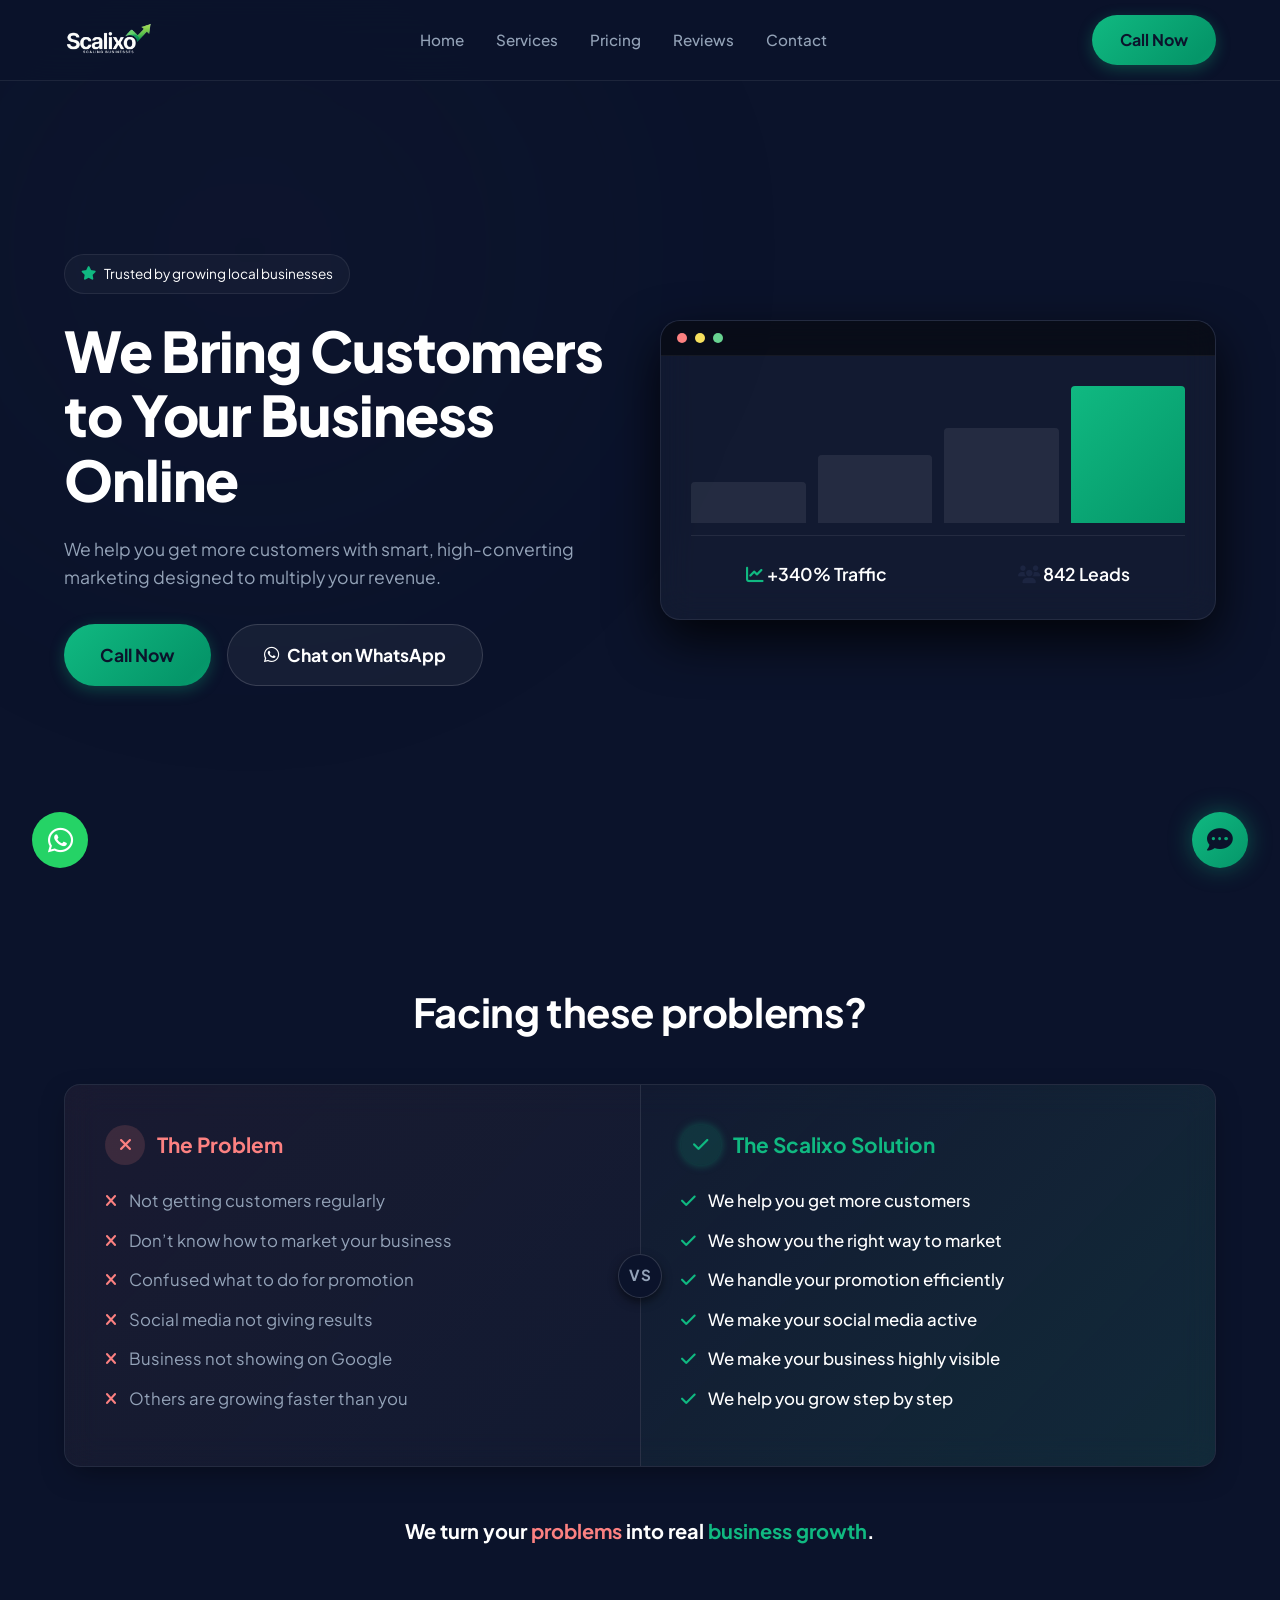
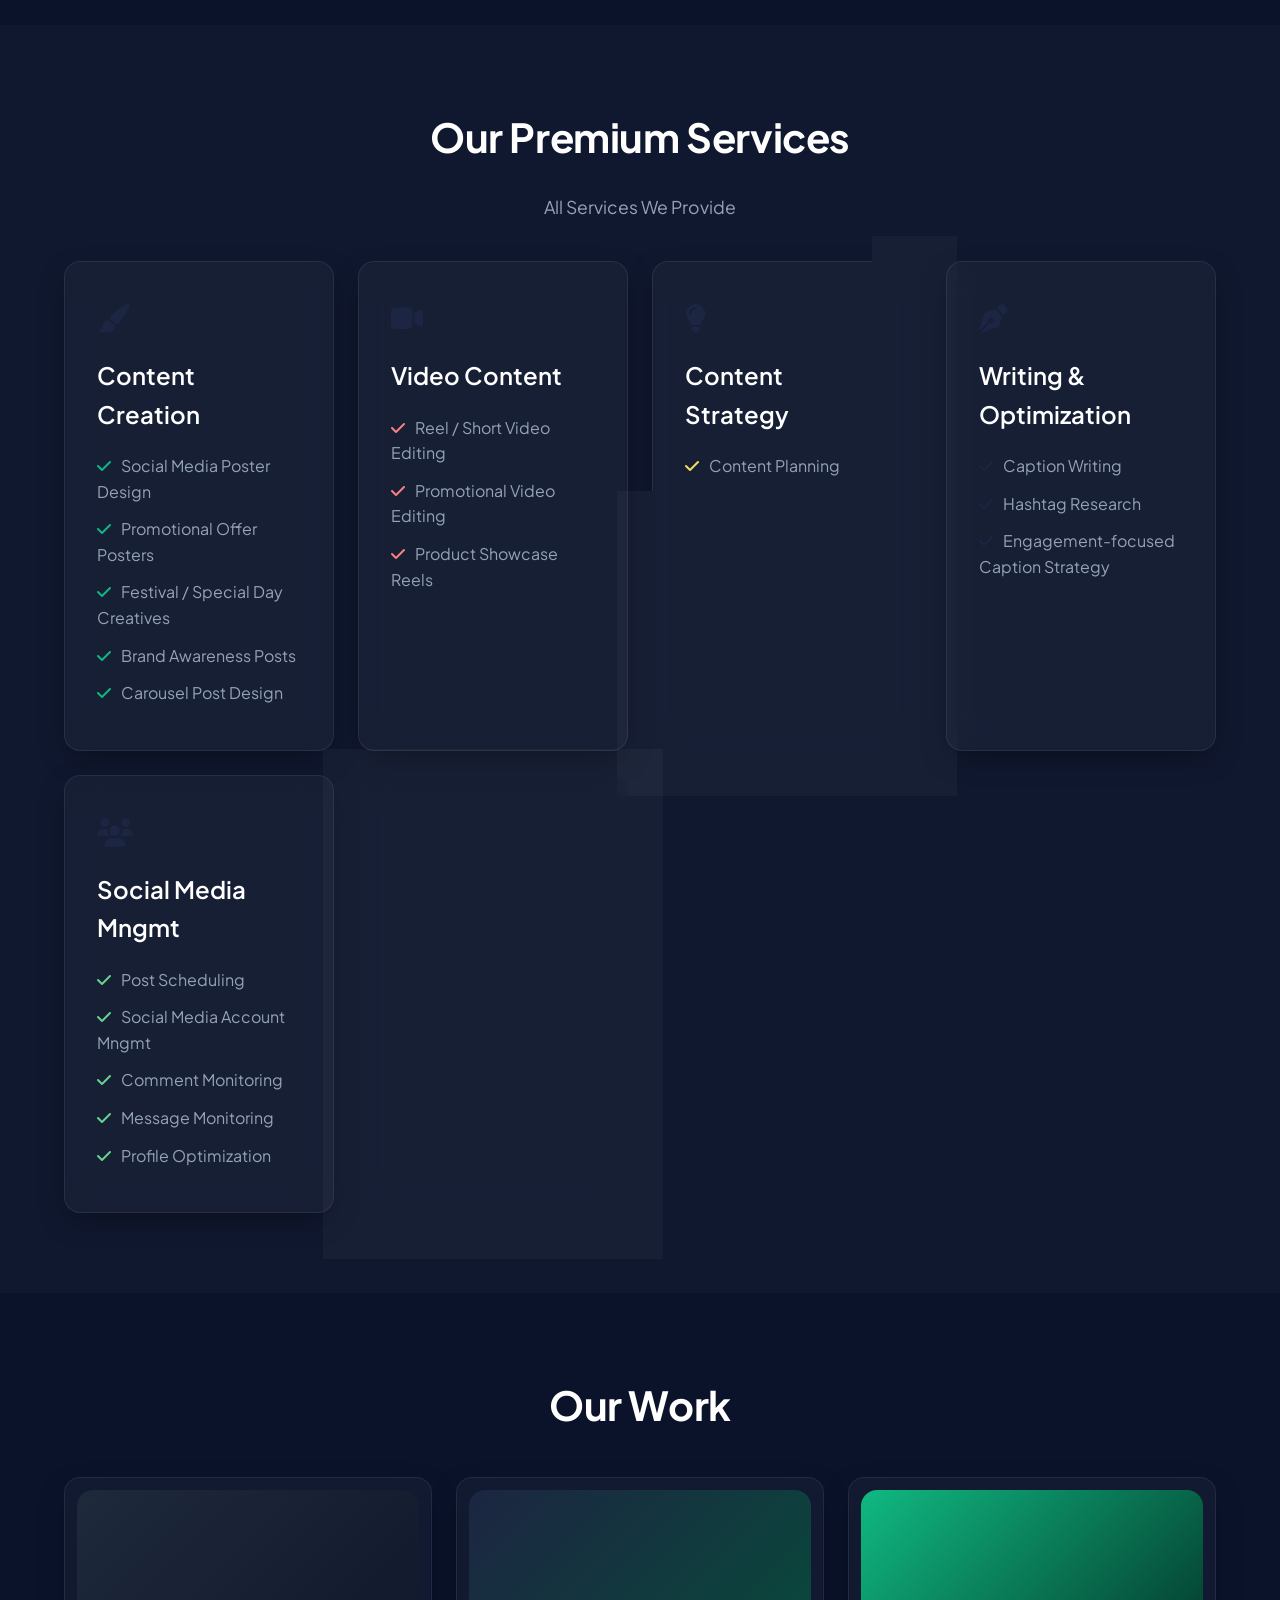
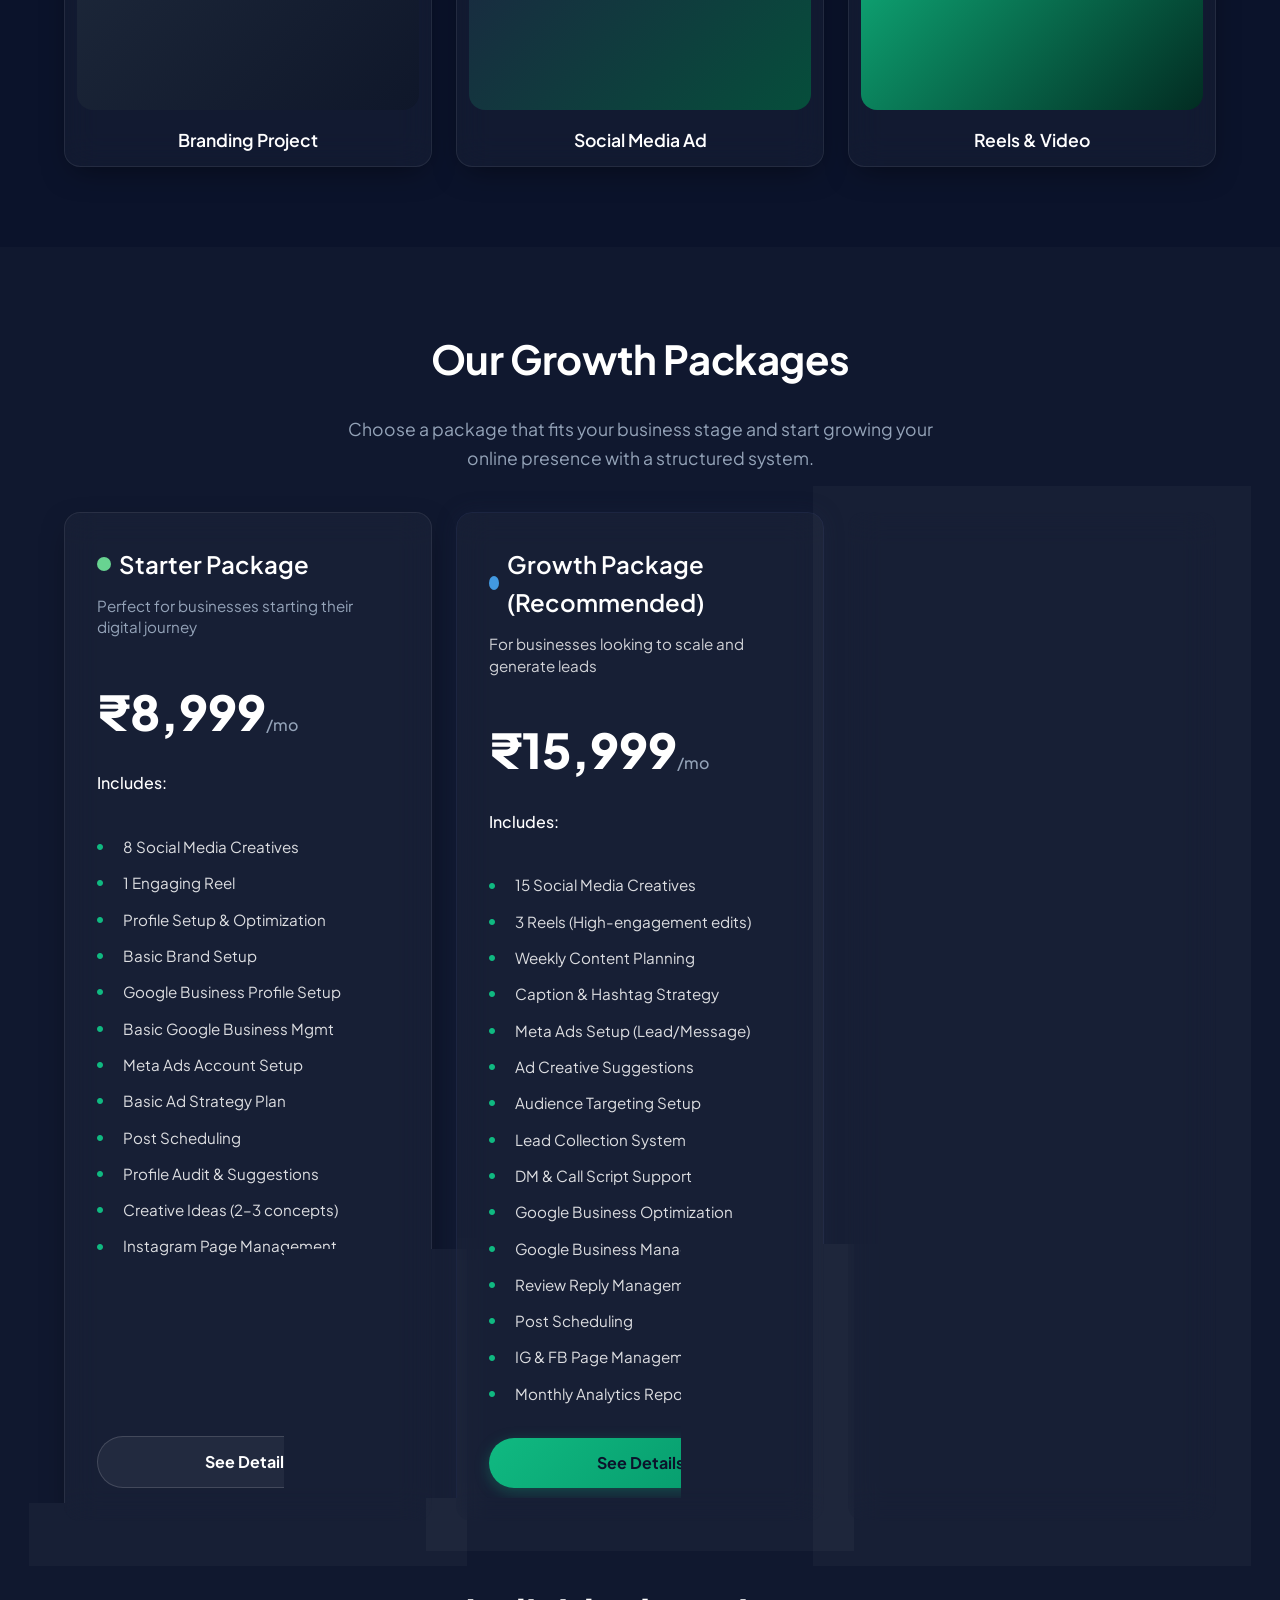
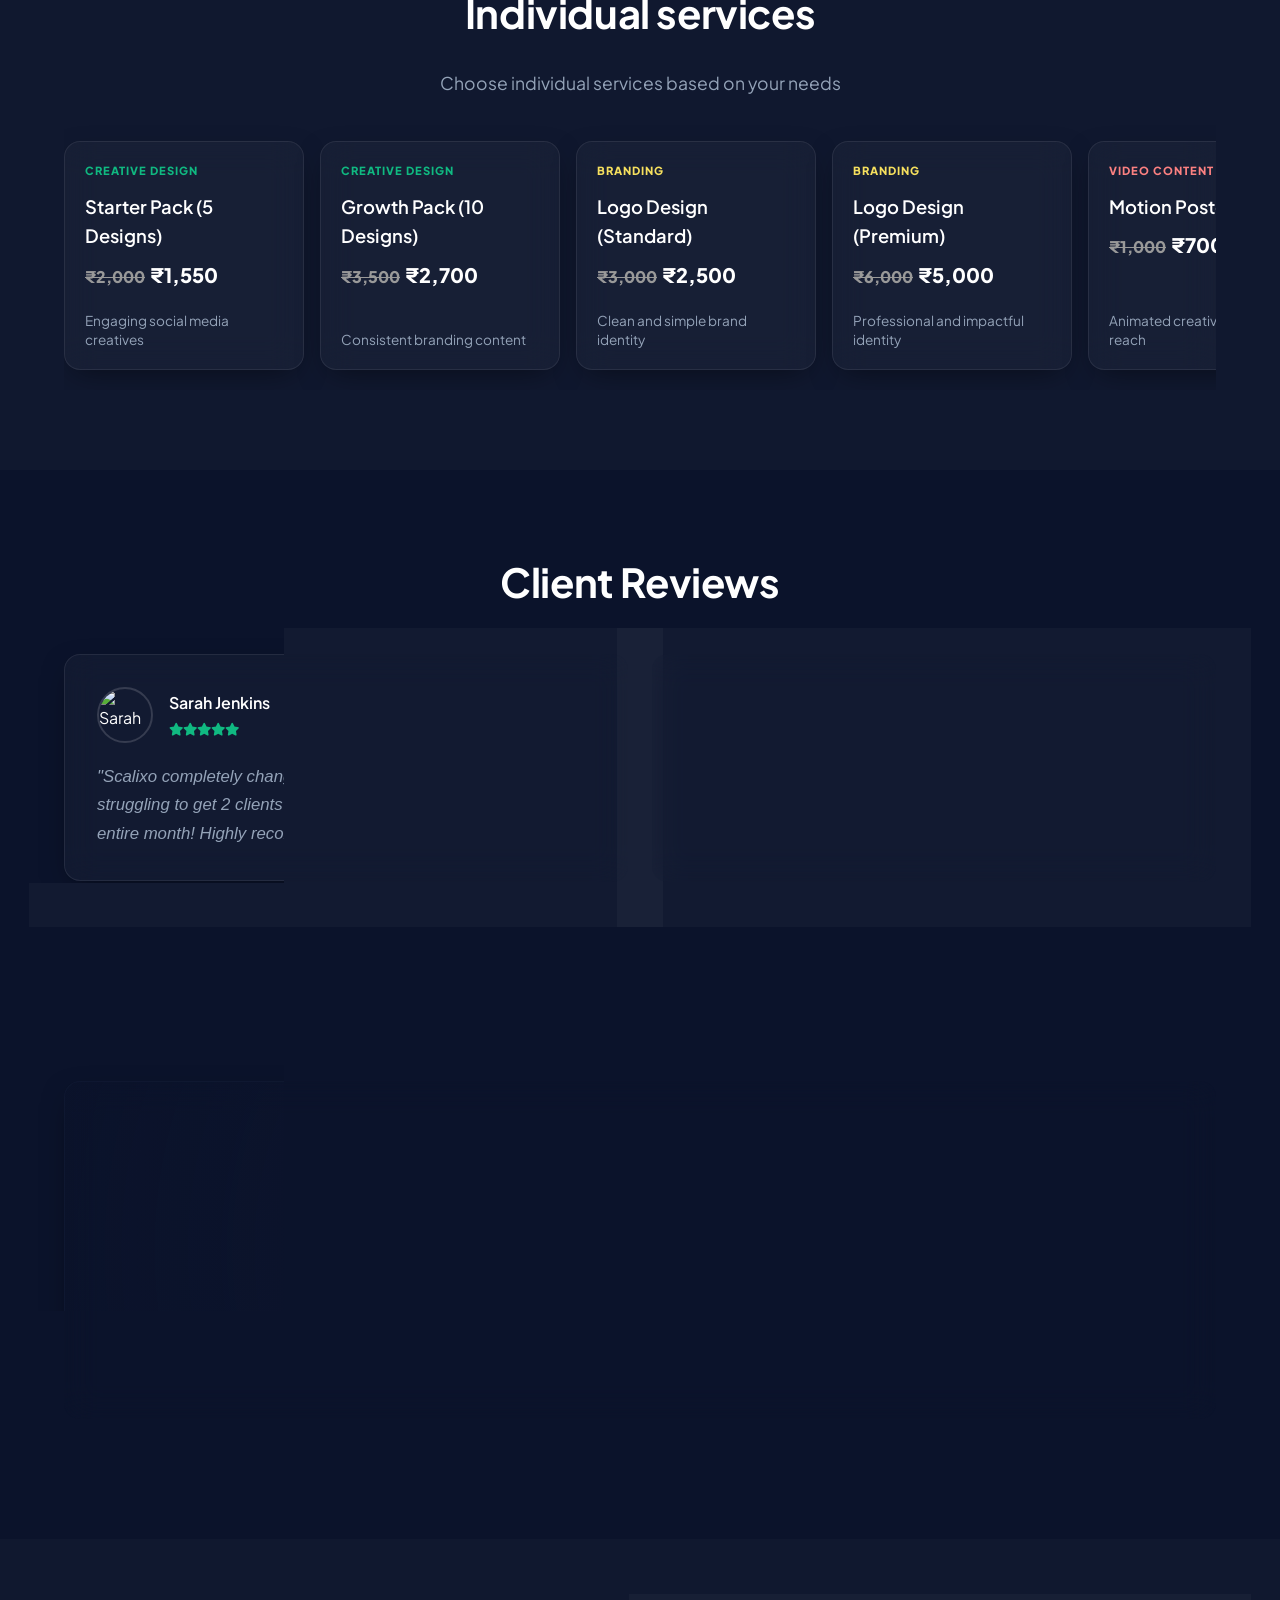
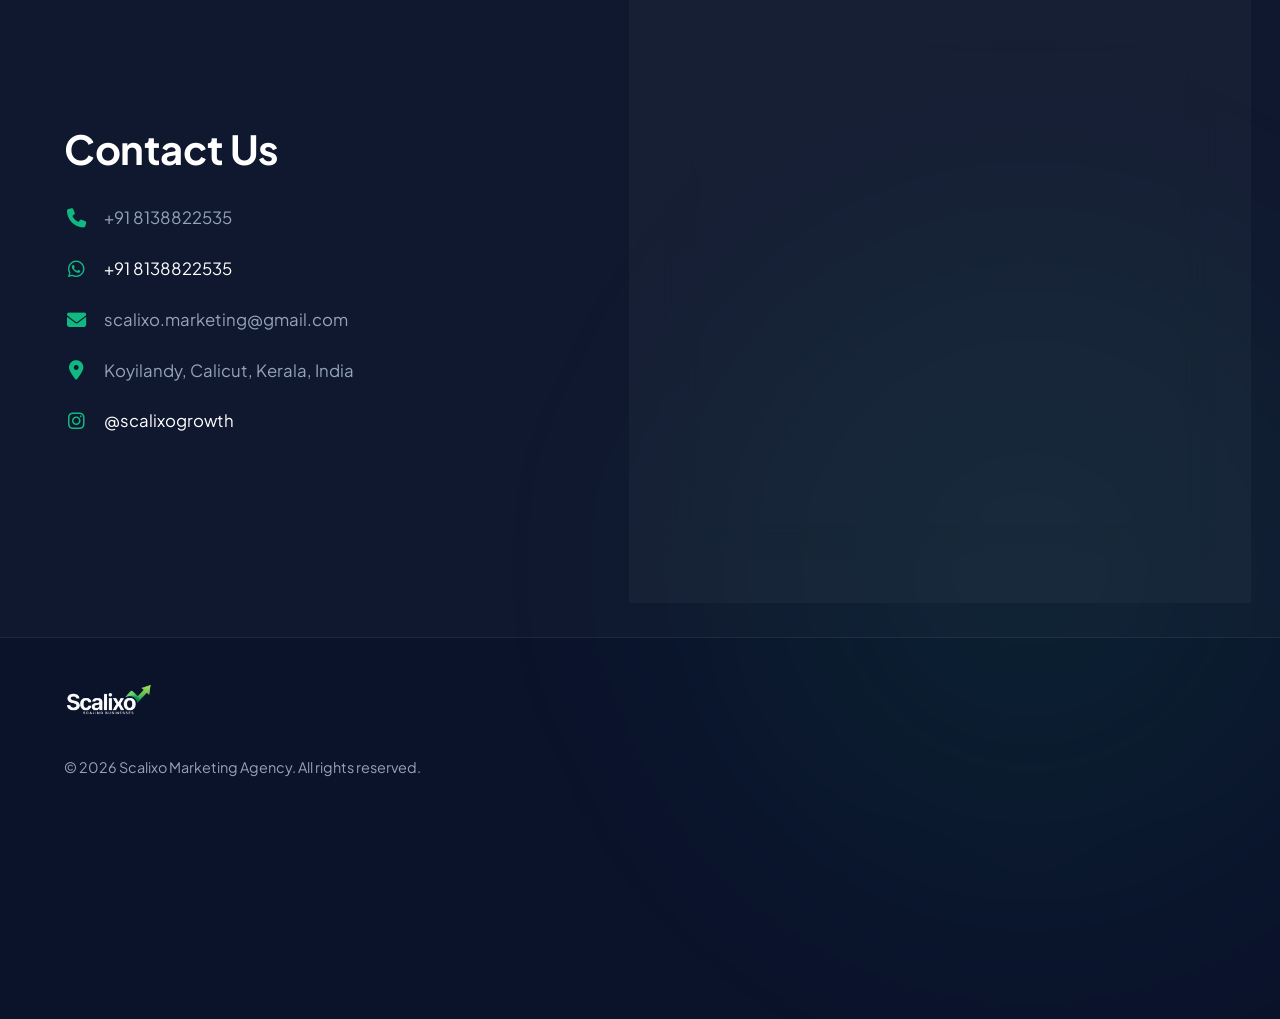
==== commit 7141b601: "Add files via upload" ====
--- a/index.html
+++ b/index.html
@@ -65,33 +65,34 @@
         <section id="problem-solution" class="section">
             <div class="container">
                 <div class="section-header center reveal fade-up">
-                    <h2>Facing these problems?</h2>
-                </div>
-                <div class="ps-grid">
-                    <div class="glass-card problem-card reveal fade-left">
-                        <div class="card-icon" style="color: #FC8181; background: rgba(252, 129, 129, 0.15);"><i class="fas fa-times"></i></div>
+                    <h2 style="margin-bottom: 40px;">Facing these problems?</h2>
+                </div>
+                <div class="unified-ps-card reveal fade-up delay-1">
+                    <div class="ps-side problem-side">
+                        <div class="ps-label prob">
+                            <div class="ps-icon"><i class="fas fa-times"></i></div> The Problem
+                        </div>
                         <ul class="check-list">
-                            <li><i class="fas fa-times" style="color: #FC8181; width: 16px; text-align: center;"></i> Not getting customers regularly</li>
-                            <li><i class="fas fa-times" style="color: #FC8181; width: 16px; text-align: center;"></i> Don’t know how to market your business</li>
-                            <li><i class="fas fa-times" style="color: #FC8181; width: 16px; text-align: center;"></i> Confused what to do for promotion</li>
-                            <li><i class="fas fa-times" style="color: #FC8181; width: 16px; text-align: center;"></i> Social media not giving results</li>
-                            <li><i class="fas fa-times" style="color: #FC8181; width: 16px; text-align: center;"></i> Business not showing on Google</li>
-                            <li><i class="fas fa-times" style="color: #FC8181; width: 16px; text-align: center;"></i> Others are growing faster than you</li>
-                        </ul>
-                    </div>
-                    <div class="ps-arrow reveal fade-up delay-1">
-                        <i class="fas fa-arrow-right desktop-arrow"></i>
-                        <i class="fas fa-arrow-down mobile-arrow hidden"></i>
-                    </div>
-                    <div class="glass-card solution-card reveal fade-right delay-2 highlight-card">
-                        <div class="card-icon green-icon"><i class="fas fa-check"></i></div>
+                            <li><i class="fas fa-times" style="color: #FC8181; margin-top: 4px;"></i> <span>Not getting customers regularly</span></li>
+                            <li><i class="fas fa-times" style="color: #FC8181; margin-top: 4px;"></i> <span>Don’t know how to market your business</span></li>
+                            <li><i class="fas fa-times" style="color: #FC8181; margin-top: 4px;"></i> <span>Confused what to do for promotion</span></li>
+                            <li><i class="fas fa-times" style="color: #FC8181; margin-top: 4px;"></i> <span>Social media not giving results</span></li>
+                            <li><i class="fas fa-times" style="color: #FC8181; margin-top: 4px;"></i> <span>Business not showing on Google</span></li>
+                            <li><i class="fas fa-times" style="color: #FC8181; margin-top: 4px;"></i> <span>Others are growing faster than you</span></li>
+                        </ul>
+                    </div>
+                    <div class="ps-divider"><div class="vs-circle">VS</div></div>
+                    <div class="ps-side solution-side">
+                        <div class="ps-label sol">
+                            <div class="ps-icon"><i class="fas fa-check"></i></div> The Scalixo Solution
+                        </div>
                         <ul class="check-list">
-                            <li><i class="fas fa-check" style="color: var(--accent); width: 16px; text-align: center;"></i> We help you get more customers</li>
-                            <li><i class="fas fa-check" style="color: var(--accent); width: 16px; text-align: center;"></i> We show you the right way to market your business</li>
-                            <li><i class="fas fa-check" style="color: var(--accent); width: 16px; text-align: center;"></i> We handle your promotion from start to end</li>
-                            <li><i class="fas fa-check" style="color: var(--accent); width: 16px; text-align: center;"></i> We make your social media active and useful</li>
-                            <li><i class="fas fa-check" style="color: var(--accent); width: 16px; text-align: center;"></i> We make your business visible on Google</li>
-                            <li><i class="fas fa-check" style="color: var(--accent); width: 16px; text-align: center;"></i> We help you grow step by step</li>
+                            <li><i class="fas fa-check" style="color: var(--accent); margin-top: 4px;"></i> <span style="color: white; font-weight: 500;">We help you get more customers</span></li>
+                            <li><i class="fas fa-check" style="color: var(--accent); margin-top: 4px;"></i> <span style="color: white; font-weight: 500;">We show you the right way to market</span></li>
+                            <li><i class="fas fa-check" style="color: var(--accent); margin-top: 4px;"></i> <span style="color: white; font-weight: 500;">We handle your promotion efficiently</span></li>
+                            <li><i class="fas fa-check" style="color: var(--accent); margin-top: 4px;"></i> <span style="color: white; font-weight: 500;">We make your social media active</span></li>
+                            <li><i class="fas fa-check" style="color: var(--accent); margin-top: 4px;"></i> <span style="color: white; font-weight: 500;">We make your business highly visible</span></li>
+                            <li><i class="fas fa-check" style="color: var(--accent); margin-top: 4px;"></i> <span style="color: white; font-weight: 500;">We help you grow step by step</span></li>
                         </ul>
                     </div>
                 </div>
@@ -197,160 +198,171 @@
 
         <section id="pricing" class="section bg-alt">
             <div class="container">
-                <div class="section-header center reveal fade-up"><h2>Pricing Packages</h2></div>
+                <div class="section-header center reveal fade-up">
+                    <h2>Our Growth Packages</h2>
+                    <p class="subtitle" style="margin: 0 auto; margin-top: 10px;">Choose a package that fits your business stage and start growing your online presence with a structured system.</p>
+                </div>
                 <div class="pricing-grid">
-                    <div class="pricing-card glass-card hover-lift reveal fade-up delay-1">
+                    <div class="pricing-card glass-card hover-lift reveal fade-up delay-1" style="display: flex; flex-direction: column;">
                         <h3 style="display: flex; align-items: center;"><span style="display: inline-block; width: 14px; height: 14px; border-radius: 50%; background: #68D391; margin-right: 8px;"></span> Starter Package</h3>
-                        <div class="price" style="margin-bottom: 5px;">₹8,999<span>/mo</span></div>
-                        <div style="color:var(--text-muted); font-size:1.1rem; margin-bottom:20px;">$450 / month</div>
+                        <p style="color: var(--text-muted); font-size: 0.95rem; margin-bottom: 20px; line-height: 1.4;">Perfect for businesses starting their digital journey</p>
+                        <div class="price" style="margin-bottom: 20px;">₹8,999<span>/mo</span></div>
                         <div style="color: white; margin-bottom: 15px; font-weight: 500;">Includes:</div>
-                        <ul class="features">
-                            <li><i class="fas fa-circle" style="font-size: 6px; color: var(--accent); vertical-align: middle; margin-right: 8px;"></i> 8 Posts</li>
-                            <li><i class="fas fa-circle" style="font-size: 6px; color: var(--accent); vertical-align: middle; margin-right: 8px;"></i> 2 Reels</li>
-                            <li><i class="fas fa-circle" style="font-size: 6px; color: var(--accent); vertical-align: middle; margin-right: 8px;"></i> Caption & Hashtags</li>
-                            <li><i class="fas fa-circle" style="font-size: 6px; color: var(--accent); vertical-align: middle; margin-right: 8px;"></i> Basic Automation</li>
-                            <li><i class="fas fa-circle" style="font-size: 6px; color: var(--accent); vertical-align: middle; margin-right: 8px;"></i> Basic Google Management</li>
-                        </ul>
-                        <a href="pricing.html" class="btn btn-outline full-width">See Details</a>
-                    </div>
-                    <div class="pricing-card glass-card popular hover-scale reveal fade-up delay-2">
-                        <div class="badge">Most Popular</div>
+                        <ul class="features package-expanded" style="flex-grow: 1; margin-bottom: 20px;">
+                            <li><i class="fas fa-circle" style="font-size: 6px; color: var(--accent); vertical-align: middle; margin-right: 8px;"></i> 8 Social Media Creatives</li>
+                            <li><i class="fas fa-circle" style="font-size: 6px; color: var(--accent); vertical-align: middle; margin-right: 8px;"></i> 1 Engaging Reel</li>
+                            <li><i class="fas fa-circle" style="font-size: 6px; color: var(--accent); vertical-align: middle; margin-right: 8px;"></i> Profile Setup & Optimization</li>
+                            <li><i class="fas fa-circle" style="font-size: 6px; color: var(--accent); vertical-align: middle; margin-right: 8px;"></i> Basic Brand Setup</li>
+                            <li><i class="fas fa-circle" style="font-size: 6px; color: var(--accent); vertical-align: middle; margin-right: 8px;"></i> Google Business Profile Setup</li>
+                            <li><i class="fas fa-circle" style="font-size: 6px; color: var(--accent); vertical-align: middle; margin-right: 8px;"></i> Basic Google Business Mgmt</li>
+                            <li><i class="fas fa-circle" style="font-size: 6px; color: var(--accent); vertical-align: middle; margin-right: 8px;"></i> Meta Ads Account Setup</li>
+                            <li><i class="fas fa-circle" style="font-size: 6px; color: var(--accent); vertical-align: middle; margin-right: 8px;"></i> Basic Ad Strategy Plan</li>
+                            <li><i class="fas fa-circle" style="font-size: 6px; color: var(--accent); vertical-align: middle; margin-right: 8px;"></i> Post Scheduling</li>
+                            <li><i class="fas fa-circle" style="font-size: 6px; color: var(--accent); vertical-align: middle; margin-right: 8px;"></i> Profile Audit & Suggestions</li>
+                            <li><i class="fas fa-circle" style="font-size: 6px; color: var(--accent); vertical-align: middle; margin-right: 8px;"></i> Creative Ideas (2–3 concepts)</li>
+                            <li><i class="fas fa-circle" style="font-size: 6px; color: var(--accent); vertical-align: middle; margin-right: 8px;"></i> Instagram Page Management</li>
+                        </ul>
+                        <a href="pricing.html" class="btn btn-outline full-width" style="margin-top: auto;">See Details</a>
+                    </div>
+                    <div class="pricing-card glass-card popular hover-scale reveal fade-up delay-2" style="display: flex; flex-direction: column;">
+                        <div class="badge">Most Popular <i class="fas fa-star" style="color: #fff; font-size: 0.8rem; margin-left: 4px;"></i></div>
                         <h3 style="display: flex; align-items: center;"><span style="display: inline-block; width: 14px; height: 14px; border-radius: 50%; background: #4299E1; margin-right: 8px;"></span> Growth Package (Recommended)</h3>
-                        <div class="price" style="margin-bottom: 5px;">₹15,999<span>/mo</span></div>
-                        <div style="color:var(--text-muted); font-size:1.1rem; margin-bottom:20px;">$850 / month</div>
+                        <p style="color: rgba(255,255,255,0.8); font-size: 0.95rem; margin-bottom: 20px; line-height: 1.4;">For businesses looking to scale and generate leads</p>
+                        <div class="price" style="margin-bottom: 20px;">₹15,999<span>/mo</span></div>
                         <div style="color: white; margin-bottom: 15px; font-weight: 500;">Includes:</div>
-                        <ul class="features">
-                            <li><i class="fas fa-circle" style="font-size: 6px; color: var(--accent); vertical-align: middle; margin-right: 8px;"></i> 15 Posts</li>
-                            <li><i class="fas fa-circle" style="font-size: 6px; color: var(--accent); vertical-align: middle; margin-right: 8px;"></i> 4 Reels</li>
-                            <li><i class="fas fa-circle" style="font-size: 6px; color: var(--accent); vertical-align: middle; margin-right: 8px;"></i> Full Social Media Management</li>
+                        <ul class="features package-expanded" style="flex-grow: 1; margin-bottom: 20px;">
+                            <li><i class="fas fa-circle" style="font-size: 6px; color: var(--accent); vertical-align: middle; margin-right: 8px;"></i> 15 Social Media Creatives</li>
+                            <li><i class="fas fa-circle" style="font-size: 6px; color: var(--accent); vertical-align: middle; margin-right: 8px;"></i> 3 Reels (High-engagement edits)</li>
+                            <li><i class="fas fa-circle" style="font-size: 6px; color: var(--accent); vertical-align: middle; margin-right: 8px;"></i> Weekly Content Planning</li>
+                            <li><i class="fas fa-circle" style="font-size: 6px; color: var(--accent); vertical-align: middle; margin-right: 8px;"></i> Caption & Hashtag Strategy</li>
+                            <li><i class="fas fa-circle" style="font-size: 6px; color: var(--accent); vertical-align: middle; margin-right: 8px;"></i> Meta Ads Setup (Lead/Message)</li>
+                            <li><i class="fas fa-circle" style="font-size: 6px; color: var(--accent); vertical-align: middle; margin-right: 8px;"></i> Ad Creative Suggestions</li>
+                            <li><i class="fas fa-circle" style="font-size: 6px; color: var(--accent); vertical-align: middle; margin-right: 8px;"></i> Audience Targeting Setup</li>
+                            <li><i class="fas fa-circle" style="font-size: 6px; color: var(--accent); vertical-align: middle; margin-right: 8px;"></i> Lead Collection System</li>
+                            <li><i class="fas fa-circle" style="font-size: 6px; color: var(--accent); vertical-align: middle; margin-right: 8px;"></i> DM & Call Script Support</li>
+                            <li><i class="fas fa-circle" style="font-size: 6px; color: var(--accent); vertical-align: middle; margin-right: 8px;"></i> Google Business Optimization</li>
                             <li><i class="fas fa-circle" style="font-size: 6px; color: var(--accent); vertical-align: middle; margin-right: 8px;"></i> Google Business Management</li>
-                            <li><i class="fas fa-circle" style="font-size: 6px; color: var(--accent); vertical-align: middle; margin-right: 8px;"></i> Automation Setup</li>
-                            <li><i class="fas fa-circle" style="font-size: 6px; color: var(--accent); vertical-align: middle; margin-right: 8px;"></i> Monthly Report</li>
-                        </ul>
-                        <a href="pricing.html" class="btn btn-primary full-width">See Details</a>
-                    </div>
-                    <div class="pricing-card glass-card hover-lift reveal fade-up delay-3">
-                        <h3 style="display: flex; align-items: center;"><span style="display: inline-block; width: 14px; height: 14px; border-radius: 50%; background: #FC8181; margin-right: 8px;"></span> Pro / Elite Package</h3>
-                        <div class="price" style="margin-bottom: 5px;">₹26,999<span>/mo</span></div>
-                        <div style="color:var(--text-muted); font-size:1.1rem; margin-bottom:20px;">$1,500+ / month</div>
+                            <li><i class="fas fa-circle" style="font-size: 6px; color: var(--accent); vertical-align: middle; margin-right: 8px;"></i> Review Reply Management</li>
+                            <li><i class="fas fa-circle" style="font-size: 6px; color: var(--accent); vertical-align: middle; margin-right: 8px;"></i> Post Scheduling</li>
+                            <li><i class="fas fa-circle" style="font-size: 6px; color: var(--accent); vertical-align: middle; margin-right: 8px;"></i> IG & FB Page Management</li>
+                            <li><i class="fas fa-circle" style="font-size: 6px; color: var(--accent); vertical-align: middle; margin-right: 8px;"></i> Monthly Analytics Report</li>
+                        </ul>
+                        <a href="pricing.html" class="btn btn-primary full-width" style="margin-top: auto;">See Details</a>
+                    </div>
+                    <div class="pricing-card glass-card hover-lift reveal fade-up delay-3" style="display: flex; flex-direction: column;">
+                        <h3 style="display: flex; align-items: center;"><span style="display: inline-block; width: 14px; height: 14px; border-radius: 50%; background: #FC8181; margin-right: 8px;"></span> Pro / Elite Package <i class="fas fa-fire" style="color: #FC8181; font-size: 1.2rem; margin-left: auto;"></i></h3>
+                        <p style="color: var(--text-muted); font-size: 0.95rem; margin-bottom: 20px; line-height: 1.4;">Complete digital growth system for serious businesses</p>
+                        <div class="price" style="margin-bottom: 20px;">₹25,999<span>/mo</span></div>
                         <div style="color: white; margin-bottom: 15px; font-weight: 500;">Includes:</div>
-                        <ul class="features">
-                            <li><i class="fas fa-circle" style="font-size: 6px; color: var(--accent); vertical-align: middle; margin-right: 8px;"></i> 25 Posts</li>
-                            <li><i class="fas fa-circle" style="font-size: 6px; color: var(--accent); vertical-align: middle; margin-right: 8px;"></i> 8 Reels</li>
-                            <li><i class="fas fa-circle" style="font-size: 6px; color: var(--accent); vertical-align: middle; margin-right: 8px;"></i> Full Digital Management</li>
-                            <li><i class="fas fa-circle" style="font-size: 6px; color: var(--accent); vertical-align: middle; margin-right: 8px;"></i> Automation + Updates</li>
-                            <li><i class="fas fa-circle" style="font-size: 6px; color: var(--accent); vertical-align: middle; margin-right: 8px;"></i> Ads Setup</li>
-                            <li><i class="fas fa-circle" style="font-size: 6px; color: var(--accent); vertical-align: middle; margin-right: 8px;"></i> Strategy Consultation</li>
-                        </ul>
-                        <a href="pricing.html" class="btn btn-outline full-width">See Details</a>
+                        <ul class="features package-expanded" style="flex-grow: 1; margin-bottom: 20px;">
+                            <li><i class="fas fa-circle" style="font-size: 6px; color: var(--accent); vertical-align: middle; margin-right: 8px;"></i> 25 Premium Creatives</li>
+                            <li><i class="fas fa-circle" style="font-size: 6px; color: var(--accent); vertical-align: middle; margin-right: 8px;"></i> 6 Reels (Advanced edits + strategy)</li>
+                            <li><i class="fas fa-circle" style="font-size: 6px; color: var(--accent); vertical-align: middle; margin-right: 8px;"></i> Meta Ads Setup (Multiple)</li>
+                            <li><i class="fas fa-circle" style="font-size: 6px; color: var(--accent); vertical-align: middle; margin-right: 8px;"></i> Google Ads Setup</li>
+                            <li><i class="fas fa-circle" style="font-size: 6px; color: var(--accent); vertical-align: middle; margin-right: 8px;"></i> Continuous Ad Optimization</li>
+                            <li><i class="fas fa-circle" style="font-size: 6px; color: var(--accent); vertical-align: middle; margin-right: 8px;"></i> Advanced Lead Collection System</li>
+                            <li><i class="fas fa-circle" style="font-size: 6px; color: var(--accent); vertical-align: middle; margin-right: 8px;"></i> DM & Call Conversion Scripts</li>
+                            <li><i class="fas fa-circle" style="font-size: 6px; color: var(--accent); vertical-align: middle; margin-right: 8px;"></i> Lead Follow-Up System Setup</li>
+                            <li><i class="fas fa-circle" style="font-size: 6px; color: var(--accent); vertical-align: middle; margin-right: 8px;"></i> WA & IG Chat Automation</li>
+                            <li><i class="fas fa-circle" style="font-size: 6px; color: var(--accent); vertical-align: middle; margin-right: 8px;"></i> GMB Full Optimization</li>
+                            <li><i class="fas fa-circle" style="font-size: 6px; color: var(--accent); vertical-align: middle; margin-right: 8px;"></i> GMB Management</li>
+                            <li><i class="fas fa-circle" style="font-size: 6px; color: var(--accent); vertical-align: middle; margin-right: 8px;"></i> Review & Reputation Management</li>
+                            <li><i class="fas fa-circle" style="font-size: 6px; color: var(--accent); vertical-align: middle; margin-right: 8px;"></i> Post Scheduling</li>
+                            <li><i class="fas fa-circle" style="font-size: 6px; color: var(--accent); vertical-align: middle; margin-right: 8px;"></i> IG/FB/Threads Management</li>
+                            <li><i class="fas fa-circle" style="font-size: 6px; color: var(--accent); vertical-align: middle; margin-right: 8px;"></i> Monthly Analytics + Insights Report</li>
+                            <li><i class="fas fa-circle" style="font-size: 6px; color: var(--accent); vertical-align: middle; margin-right: 8px;"></i> Lifetime Guidance & Strategy Support</li>
+                        </ul>
+                        <a href="pricing.html" class="btn btn-outline full-width" style="margin-top: auto;">See Details</a>
                     </div>
                 </div>
 
                 <!-- HORIZONTAL SCROLLABLE PRICING BAR (Single Services) -->
                 <div class="horizontal-pricing-wrap reveal fade-up delay-4">
                     <div class="section-header center" style="margin-bottom: 24px;">
-                        <h2>Single Services Pricing</h2>
+                        <h2>Individual services</h2>
                         <p class="subtitle" style="margin: 0 auto;">Choose individual services based on your needs</p>
                     </div>
                     <div class="pricing-scroll-container">
-                        <!-- CONTENT DESIGN -->
-                        <div class="single-service glass-card hover-lift" style="min-width: 240px; text-decoration:none;">
-                            <span style="font-size: 0.7rem; font-weight: 800; color: var(--accent); text-transform: uppercase; letter-spacing: 1px;">Content Design</span>
-                            <span class="ss-title" style="color: white; font-size: 1.15rem; margin-top: 4px;">5 Creative Posters</span>
-                            <span class="ss-price">₹1,200</span>
-                            <span style="font-size: 0.85rem; color: var(--text-muted); margin-top: auto; padding-top: 12px; line-height: 1.4;">High-quality social media posts</span>
-                        </div>
-                        <div class="single-service glass-card hover-lift" style="min-width: 240px; text-decoration:none;">
-                            <span style="font-size: 0.7rem; font-weight: 800; color: var(--accent); text-transform: uppercase; letter-spacing: 1px;">Content Design</span>
-                            <span class="ss-title" style="color: white; font-size: 1.15rem; margin-top: 4px;">10 Creative Posters</span>
-                            <span class="ss-price">₹2,400</span>
-                            <span style="font-size: 0.85rem; color: var(--text-muted); margin-top: auto; padding-top: 12px; line-height: 1.4;">Consistent branded post designs</span>
-                        </div>
-                        <div class="single-service glass-card hover-lift" style="min-width: 240px; text-decoration:none;">
-                            <span style="font-size: 0.7rem; font-weight: 800; color: var(--accent); text-transform: uppercase; letter-spacing: 1px;">Content Design</span>
-                            <span class="ss-title" style="color: white; font-size: 1.15rem; margin-top: 4px;">Banner/Flex Design</span>
-                            <span class="ss-price">₹1,500</span>
-                            <span style="font-size: 0.85rem; color: var(--text-muted); margin-top: auto; padding-top: 12px; line-height: 1.4;">Large format printable designs</span>
-                        </div>
-                        <div class="single-service glass-card hover-lift" style="min-width: 240px; text-decoration:none;">
-                            <span style="font-size: 0.7rem; font-weight: 800; color: var(--accent); text-transform: uppercase; letter-spacing: 1px;">Content Design</span>
-                            <span class="ss-title" style="color: white; font-size: 1.15rem; margin-top: 4px;">Motion Poster</span>
-                            <span class="ss-price">₹1,000</span>
-                            <span style="font-size: 0.85rem; color: var(--text-muted); margin-top: auto; padding-top: 12px; line-height: 1.4;">Animated posters to grab attention</span>
+                        <!-- SOCIAL MEDIA & CREATIVE DESIGN -->
+                        <div class="single-service glass-card hover-lift" style="min-width: 240px; text-decoration:none;">
+                            <span style="font-size: 0.7rem; font-weight: 800; color: var(--accent); text-transform: uppercase; letter-spacing: 1px;">Creative Design</span>
+                            <span class="ss-title" style="color: white; font-size: 1.15rem; margin-top: 4px;">Starter Pack (5 Designs)</span>
+                            <span class="ss-price"><s style="color: #999; font-size: 0.8em; margin-right: 5px;">₹2,000</s>₹1,550</span>
+                            <span style="font-size: 0.85rem; color: var(--text-muted); margin-top: auto; padding-top: 12px; line-height: 1.4;">Engaging social media creatives</span>
+                        </div>
+                        <div class="single-service glass-card hover-lift" style="min-width: 240px; text-decoration:none;">
+                            <span style="font-size: 0.7rem; font-weight: 800; color: var(--accent); text-transform: uppercase; letter-spacing: 1px;">Creative Design</span>
+                            <span class="ss-title" style="color: white; font-size: 1.15rem; margin-top: 4px;">Growth Pack (10 Designs)</span>
+                            <span class="ss-price"><s style="color: #999; font-size: 0.8em; margin-right: 5px;">₹3,500</s>₹2,700</span>
+                            <span style="font-size: 0.85rem; color: var(--text-muted); margin-top: auto; padding-top: 12px; line-height: 1.4;">Consistent branding content</span>
                         </div>
 
                         <!-- BRANDING -->
                         <div class="single-service glass-card hover-lift" style="min-width: 240px; text-decoration:none;">
                             <span style="font-size: 0.7rem; font-weight: 800; color: #F6E05E; text-transform: uppercase; letter-spacing: 1px;">Branding</span>
-                            <span class="ss-title" style="color: white; font-size: 1.15rem; margin-top: 4px;">Standard Logo</span>
-                            <span class="ss-price">₹2,500</span>
-                            <span style="font-size: 0.85rem; color: var(--text-muted); margin-top: auto; padding-top: 12px; line-height: 1.4;">Professional brand identity</span>
+                            <span class="ss-title" style="color: white; font-size: 1.15rem; margin-top: 4px;">Logo Design (Standard)</span>
+                            <span class="ss-price"><s style="color: #999; font-size: 0.8em; margin-right: 5px;">₹3,000</s>₹2,500</span>
+                            <span style="font-size: 0.85rem; color: var(--text-muted); margin-top: auto; padding-top: 12px; line-height: 1.4;">Clean and simple brand identity</span>
                         </div>
                         <div class="single-service glass-card hover-lift" style="min-width: 240px; text-decoration:none;">
                             <span style="font-size: 0.7rem; font-weight: 800; color: #F6E05E; text-transform: uppercase; letter-spacing: 1px;">Branding</span>
-                            <span class="ss-title" style="color: white; font-size: 1.15rem; margin-top: 4px;">Premium Logo</span>
-                            <span class="ss-price">₹5,000</span>
-                            <span style="font-size: 0.85rem; color: var(--text-muted); margin-top: auto; padding-top: 12px; line-height: 1.4;">High-end custom logo design</span>
-                        </div>
-                        <div class="single-service glass-card hover-lift" style="min-width: 240px; text-decoration:none;">
-                            <span style="font-size: 0.7rem; font-weight: 800; color: #F6E05E; text-transform: uppercase; letter-spacing: 1px;">Branding</span>
-                            <span class="ss-title" style="color: white; font-size: 1.15rem; margin-top: 4px;">Business Card</span>
-                            <span class="ss-price">₹800</span>
-                            <span style="font-size: 0.85rem; color: var(--text-muted); margin-top: auto; padding-top: 12px; line-height: 1.4;">Premium custom business cards</span>
-                        </div>
-
-                        <!-- VIDEO CONTENT -->
+                            <span class="ss-title" style="color: white; font-size: 1.15rem; margin-top: 4px;">Logo Design (Premium)</span>
+                            <span class="ss-price"><s style="color: #999; font-size: 0.8em; margin-right: 5px;">₹6,000</s>₹5,000</span>
+                            <span style="font-size: 0.85rem; color: var(--text-muted); margin-top: auto; padding-top: 12px; line-height: 1.4;">Professional and impactful identity</span>
+                        </div>
+
+                        <!-- VIDEO & REELS -->
+                        <div class="single-service glass-card hover-lift" style="min-width: 240px; text-decoration:none;">
+                            <span style="font-size: 0.7rem; font-weight: 800; color: #FC8181; text-transform: uppercase; letter-spacing: 1px;">Video Content</span>
+                            <span class="ss-title" style="color: white; font-size: 1.15rem; margin-top: 4px;">Motion Poster Ad</span>
+                            <span class="ss-price"><s style="color: #999; font-size: 0.8em; margin-right: 5px;">₹1,000</s>₹700</span>
+                            <span style="font-size: 0.85rem; color: var(--text-muted); margin-top: auto; padding-top: 12px; line-height: 1.4;">Animated creatives for better reach</span>
+                        </div>
                         <div class="single-service glass-card hover-lift" style="min-width: 240px; text-decoration:none;">
                             <span style="font-size: 0.7rem; font-weight: 800; color: #FC8181; text-transform: uppercase; letter-spacing: 1px;">Video Content</span>
                             <span class="ss-title" style="color: white; font-size: 1.15rem; margin-top: 4px;">Reel Editing (Basic)</span>
-                            <span class="ss-price">₹550</span>
-                            <span style="font-size: 0.85rem; color: var(--text-muted); margin-top: auto; padding-top: 12px; line-height: 1.4;">Clean and engaging edits</span>
+                            <span class="ss-price"><s style="color: #999; font-size: 0.8em; margin-right: 5px;">₹1,500</s>₹999</span>
+                            <span style="font-size: 0.85rem; color: var(--text-muted); margin-top: auto; padding-top: 12px; line-height: 1.4;">Short-form editing for engagement</span>
                         </div>
                         <div class="single-service glass-card hover-lift" style="min-width: 240px; text-decoration:none;">
                             <span style="font-size: 0.7rem; font-weight: 800; color: #FC8181; text-transform: uppercase; letter-spacing: 1px;">Video Content</span>
-                            <span class="ss-title" style="color: white; font-size: 1.15rem; margin-top: 4px;">Reel Editing (Pro)</span>
-                            <span class="ss-price">₹750</span>
-                            <span style="font-size: 0.85rem; color: var(--text-muted); margin-top: auto; padding-top: 12px; line-height: 1.4;">Advanced effects and transitions</span>
+                            <span class="ss-title" style="color: white; font-size: 1.15rem; margin-top: 4px;">Promotional Video (Edit)</span>
+                            <span class="ss-price"><s style="color: #999; font-size: 0.8em; margin-right: 5px;">₹1,800</s>₹1,299</span>
+                            <span style="font-size: 0.85rem; color: var(--text-muted); margin-top: auto; padding-top: 12px; line-height: 1.4;">Turn your footage into ads</span>
                         </div>
                         <div class="single-service glass-card hover-lift" style="min-width: 240px; text-decoration:none;">
                             <span style="font-size: 0.7rem; font-weight: 800; color: #FC8181; text-transform: uppercase; letter-spacing: 1px;">Video Content</span>
-                            <span class="ss-title" style="color: white; font-size: 1.15rem; margin-top: 4px;">Promo Video</span>
-                            <span class="ss-price">₹3,000</span>
-                            <span style="font-size: 0.85rem; color: var(--text-muted); margin-top: auto; padding-top: 12px; line-height: 1.4;">High-quality brand advertisements</span>
-                        </div>
-                        <div class="single-service glass-card hover-lift" style="min-width: 240px; text-decoration:none;">
-                            <span style="font-size: 0.7rem; font-weight: 800; color: #FC8181; text-transform: uppercase; letter-spacing: 1px;">Video Content</span>
-                            <span class="ss-title" style="color: white; font-size: 1.15rem; margin-top: 4px;">Before/After Video</span>
-                            <span class="ss-price">₹1,500</span>
-                            <span style="font-size: 0.85rem; color: var(--text-muted); margin-top: auto; padding-top: 12px; line-height: 1.4;">Showcase your results dynamically</span>
-                        </div>
-
-                        <!-- MARKETING & AUTOMATION -->
-                        <div class="single-service glass-card hover-lift" style="min-width: 240px; text-decoration:none;">
-                            <span style="font-size: 0.7rem; font-weight: 800; color: #68D391; text-transform: uppercase; letter-spacing: 1px;">Marketing</span>
-                            <span class="ss-title" style="color: white; font-size: 1.15rem; margin-top: 4px;">Google Biz Management</span>
-                            <span class="ss-price">₹1,500</span>
-                            <span style="font-size: 0.85rem; color: var(--text-muted); margin-top: auto; padding-top: 12px; line-height: 1.4;">Ongoing GMB profile growth</span>
-                        </div>
-                        <div class="single-service glass-card hover-lift" style="min-width: 240px; text-decoration:none;">
-                            <span style="font-size: 0.7rem; font-weight: 800; color: #68D391; text-transform: uppercase; letter-spacing: 1px;">Marketing</span>
-                            <span class="ss-title" style="color: white; font-size: 1.15rem; margin-top: 4px;">Basic Chat Automation</span>
-                            <span class="ss-price">₹800</span>
-                            <span style="font-size: 0.85rem; color: var(--text-muted); margin-top: auto; padding-top: 12px; line-height: 1.4;">Automated lead handling setup</span>
-                        </div>
-
-                        <!-- PHOTOGRAPHY -->
-                        <div class="single-service glass-card hover-lift" style="min-width: 240px; text-decoration:none;">
-                            <span style="font-size: 0.7rem; font-weight: 800; color: #A0AEC0; text-transform: uppercase; letter-spacing: 1px;">Photography</span>
-                            <span class="ss-title" style="color: white; font-size: 1.15rem; margin-top: 4px;">Product Photography</span>
-                            <span class="ss-price" style="font-size: 1.1rem;">Custom</span>
-                            <span style="font-size: 0.85rem; color: var(--text-muted); margin-top: auto; padding-top: 12px; line-height: 1.4;">Professional product shoots</span>
-                        </div>
-                        <div class="single-service glass-card hover-lift" style="min-width: 240px; text-decoration:none;">
-                            <span style="font-size: 0.7rem; font-weight: 800; color: #A0AEC0; text-transform: uppercase; letter-spacing: 1px;">Photography</span>
-                            <span class="ss-title" style="color: white; font-size: 1.15rem; margin-top: 4px;">Model Photography</span>
-                            <span class="ss-price" style="font-size: 1.1rem;">Custom</span>
-                            <span style="font-size: 0.85rem; color: var(--text-muted); margin-top: auto; padding-top: 12px; line-height: 1.4;">High-end model photography</span>
+                            <span class="ss-title" style="color: white; font-size: 1.15rem; margin-top: 4px;">Full Promo (Shoot + Edit)</span>
+                            <span class="ss-price"><s style="color: #999; font-size: 0.8em; margin-right: 5px;">₹5,000</s>₹3,999</span>
+                            <span style="font-size: 0.85rem; color: var(--text-muted); margin-top: auto; padding-top: 12px; line-height: 1.4;">Complete video production service</span>
+                        </div>
+
+                        <!-- SETUP & AUTOMATION -->
+                        <div class="single-service glass-card hover-lift" style="min-width: 240px; text-decoration:none;">
+                            <span style="font-size: 0.7rem; font-weight: 800; color: #68D391; text-transform: uppercase; letter-spacing: 1px;">Setup & Automation</span>
+                            <span class="ss-title" style="color: white; font-size: 1.15rem; margin-top: 4px;">Social Media Profile Setup</span>
+                            <span class="ss-price"><s style="color: #999; font-size: 0.8em; margin-right: 5px;">₹999</s>₹499</span>
+                            <span style="font-size: 0.85rem; color: var(--text-muted); margin-top: auto; padding-top: 12px; line-height: 1.4;">Pro setup for Instagram & Facebook</span>
+                        </div>
+                        <div class="single-service glass-card hover-lift" style="min-width: 240px; text-decoration:none;">
+                            <span style="font-size: 0.7rem; font-weight: 800; color: #68D391; text-transform: uppercase; letter-spacing: 1px;">Setup & Automation</span>
+                            <span class="ss-title" style="color: white; font-size: 1.15rem; margin-top: 4px;">Automation (IG & WA)</span>
+                            <span class="ss-price"><s style="color: #999; font-size: 0.8em; margin-right: 5px;">₹799</s>₹399</span>
+                            <span style="font-size: 0.85rem; color: var(--text-muted); margin-top: auto; padding-top: 12px; line-height: 1.4;">Auto-reply system for customers</span>
+                        </div>
+
+                        <!-- GOOGLE PRESENCE & WEBSITE -->
+                        <div class="single-service glass-card hover-lift" style="min-width: 240px; text-decoration:none;">
+                            <span style="font-size: 0.7rem; font-weight: 800; color: #A0AEC0; text-transform: uppercase; letter-spacing: 1px;">Google Presence</span>
+                            <span class="ss-title" style="color: white; font-size: 1.15rem; margin-top: 4px;">GMB Setup & Management</span>
+                            <span class="ss-price"><s style="color: #999; font-size: 0.8em; margin-right: 5px;">₹1,500</s>₹999</span>
+                            <span style="font-size: 0.85rem; color: var(--text-muted); margin-top: auto; padding-top: 12px; line-height: 1.4;">Improve visibility on Search & Maps</span>
+                        </div>
+                        <div class="single-service glass-card hover-lift" style="min-width: 240px; text-decoration:none;">
+                            <span style="font-size: 0.7rem; font-weight: 800; color: #A0AEC0; text-transform: uppercase; letter-spacing: 1px;">Website</span>
+                            <span class="ss-title" style="color: white; font-size: 1.15rem; margin-top: 4px;">Business Landing Page</span>
+                            <span class="ss-price"><s style="color: #999; font-size: 0.8em; margin-right: 5px;">₹7,999</s>₹5,000</span>
+                            <span style="font-size: 0.85rem; color: var(--text-muted); margin-top: auto; padding-top: 12px; line-height: 1.4;">Simple website to showcase business</span>
                         </div>
                     </div>
                 </div>
--- a/style.css
+++ b/style.css
@@ -101,12 +101,15 @@
     color: var(--bg-dark); /* Dark text for contrast against bright gradient */
 }
 .btn-primary { 
-    background: var(--gradient-brand); 
+    background: linear-gradient(135deg, var(--accent), #059669, var(--accent)); 
+    background-size: 200% auto;
     box-shadow: 0 4px 15px rgba(var(--accent-rgb), 0.3); 
+    transition: all 0.4s ease;
 }
 .btn-primary:hover { 
+    background-position: right center;
     box-shadow: var(--shadow-glow-accent); 
-    transform: scale(1.02); 
+    transform: scale(1.03); 
     color: var(--bg-dark);
 }
 .btn-outline { 
@@ -138,7 +141,7 @@
 .hover-lift:hover { 
     transform: translateY(-8px); 
     box-shadow: var(--shadow-glow); 
-    border-color: rgba(var(--primary-rgb), 0.3); 
+    border-color: rgba(var(--accent-rgb), 0.4); 
 }
 .hover-scale:hover { 
     transform: scale(1.02); 
@@ -192,19 +195,32 @@
 .icon-primary { color: var(--primary); } .icon-accent { color: var(--accent); }
 .stats-row { display: flex; gap: 20px; justify-content: space-around; font-weight: 600; font-size: 1.1rem; }
 
-/* Problem Solution */
-.ps-grid { display: grid; grid-template-columns: 1fr 60px 1fr; gap: 24px; align-items: center; }
-.card-icon { width: 48px; height: 48px; border-radius: 12px; display: flex; justify-content: center; align-items: center; font-size: 1.2rem; margin-bottom: 20px; background: rgba(255,255,255,0.05); }
-.green-icon { background: rgba(var(--accent-rgb), 0.15); color: var(--accent); }
-.check-list { list-style: none; margin-top: 16px; }
-.check-list li { margin-bottom: 12px; display: flex; align-items: center; gap: 12px; color: var(--text-muted); }
-.desktop-arrow { font-size: 1.5rem; color: var(--text-muted); text-align: center; width: 100%; opacity: 0.4; }
-.highlight-card { border-color: rgba(var(--primary-rgb), 0.3); }
+/* Problem Solution Unified Card */
+.unified-ps-card { display: flex; flex-direction: row; padding: 0; overflow: hidden; position: relative; border: 1px solid var(--card-border); border-radius: var(--radius); background: var(--card-bg); box-shadow: var(--shadow-soft); backdrop-filter: blur(16px); }
+.ps-side { flex: 1; padding: 40px; display: flex; flex-direction: column; justify-content: center; transition: var(--transition); }
+.problem-side { background: linear-gradient(135deg, rgba(234, 46, 46, 0.03) 0%, transparent 100%); }
+.problem-side:hover { background: linear-gradient(135deg, rgba(234, 46, 46, 0.08) 0%, transparent 100%); }
+.solution-side { background: linear-gradient(135deg, transparent 0%, rgba(var(--accent-rgb), 0.1) 100%); position: relative; }
+.solution-side:hover { background: linear-gradient(135deg, transparent 0%, rgba(var(--accent-rgb), 0.18) 100%); box-shadow: inset 0 0 40px rgba(var(--accent-rgb), 0.1); }
+.ps-label { font-size: 1.3rem; font-weight: 700; margin-bottom: 24px; display: flex; align-items: center; gap: 12px; }
+.ps-label.prob { color: #FC8181; }
+.ps-label.sol { color: var(--accent); }
+.ps-icon { width: 40px; height: 40px; border-radius: 50%; display: flex; align-items: center; justify-content: center; font-size: 1.1rem; }
+.prob .ps-icon { background: rgba(252, 129, 129, 0.15); }
+.sol .ps-icon { background: rgba(var(--accent-rgb), 0.15); box-shadow: 0 0 10px rgba(var(--accent-rgb), 0.4); }
+.ps-divider { width: 1px; background: rgba(255,255,255,0.1); position: relative; display: flex; align-items: center; justify-content: center; z-index: 2; }
+.vs-circle { position: absolute; width: 44px; height: 44px; background: var(--bg-dark); border: 1px solid rgba(255,255,255,0.15); border-radius: 50%; display: flex; align-items: center; justify-content: center; font-weight: 700; color: var(--text-muted); font-size: 0.95rem; box-shadow: 0 4px 10px rgba(0,0,0,0.5); letter-spacing: 1px; }
+.check-list { list-style: none; margin: 0; }
+.check-list li { margin-bottom: 16px; display: flex; align-items: flex-start; gap: 12px; color: var(--text-muted); font-size: 1.05rem; line-height: 1.4; }
 
 /* Services */
 .services-grid { display: grid; grid-template-columns: repeat(auto-fit, minmax(240px, 1fr)); gap: 24px; margin-top: 40px; }
 .s-icon { font-size: 1.8rem; color: var(--primary); margin-bottom: 16px; transition: var(--transition); }
-.service-card:hover .s-icon { color: var(--accent); transform: scale(1.1); }
+@keyframes iconFloat {
+    0%, 100% { transform: translateY(0); }
+    50% { transform: translateY(-8px); }
+}
+.service-card:hover .s-icon { color: var(--accent); animation: iconFloat 2s ease-in-out infinite; }
 .service-card p { color: var(--text-muted); font-size: 0.95rem; }
 
 /* Portfolio */
@@ -215,7 +231,12 @@
 .i2 { background-image: linear-gradient(135deg, var(--primary), #064E3B); }
 .i3 { background-image: linear-gradient(135deg, var(--accent), #022C22); }
 .hover-zoom { overflow: hidden; }
-.hover-zoom:hover .p-img { transform: scale(1.05); }
+@keyframes imgPan { 
+    0% { background-position: center; } 
+    50% { background-position: top right; } 
+    100% { background-position: center; } 
+}
+.hover-zoom:hover .p-img { transform: scale(1.05); animation: imgPan 10s ease-in-out infinite alternate; }
 
 /* Pricing */
 .pricing-grid { display: grid; grid-template-columns: repeat(auto-fit, minmax(300px, 1fr)); gap: 24px; margin-top: 40px; align-items: stretch; }
@@ -278,8 +299,13 @@
 .footer p { margin-top: 16px; color: var(--text-muted); font-size: 0.9rem; }
 
 /* Floating Elements */
-.floating-wa { position: fixed; bottom: 32px; left: 32px; background: #25D366; color: white; width: 56px; height: 56px; border-radius: 50%; display: flex; justify-content: center; align-items: center; font-size: 1.8rem; box-shadow: 0 4px 20px rgba(37, 211, 102, 0.4); z-index: 999; text-decoration: none; transition: var(--transition); }
-.floating-wa:hover { transform: scale(1.1); }
+@keyframes pulseWA {
+    0% { box-shadow: 0 0 0 0 rgba(37, 211, 102, 0.7); }
+    70% { box-shadow: 0 0 0 15px rgba(37, 211, 102, 0); }
+    100% { box-shadow: 0 0 0 0 rgba(37, 211, 102, 0); }
+}
+.floating-wa { position: fixed; bottom: 32px; left: 32px; background: #25D366; color: white; width: 56px; height: 56px; border-radius: 50%; display: flex; justify-content: center; align-items: center; font-size: 1.8rem; z-index: 999; text-decoration: none; transition: var(--transition); animation: pulseWA 2s infinite; }
+.floating-wa:hover { transform: scale(1.1); animation: none; box-shadow: 0 4px 20px rgba(37, 211, 102, 0.4); }
 
 /* Premium Conversational Chatbot */
 .chatbot-container { position: fixed; bottom: 32px; right: 32px; z-index: 1000; font-size: 0.95rem; }
@@ -323,9 +349,9 @@
     .hero-visual, .contact-info { order: -1; text-align: center; }
     .contact-info p { justify-content: center; }
     .hero-cta { justify-content: center; }
-    .ps-grid { grid-template-columns: 1fr; }
-    .desktop-arrow { display: none; }
-    .mobile-arrow { display: block; text-align: center; font-size: 1.5rem; color: var(--text-muted); opacity: 0.5; }
+    .unified-ps-card { flex-direction: column; }
+    .ps-divider { width: 100%; height: 1px; }
+    .ps-side { padding: 30px; }
     .desktop-only { display: none; }
     .mobile-menu-toggle { display: block; }
     .nav-links { position: fixed; top: 80px; left: -100%; width: 100%; height: calc(100vh - 80px); background: var(--bg-dark); flex-direction: column; align-items: center; justify-content: center; transition: 0.4s; }
